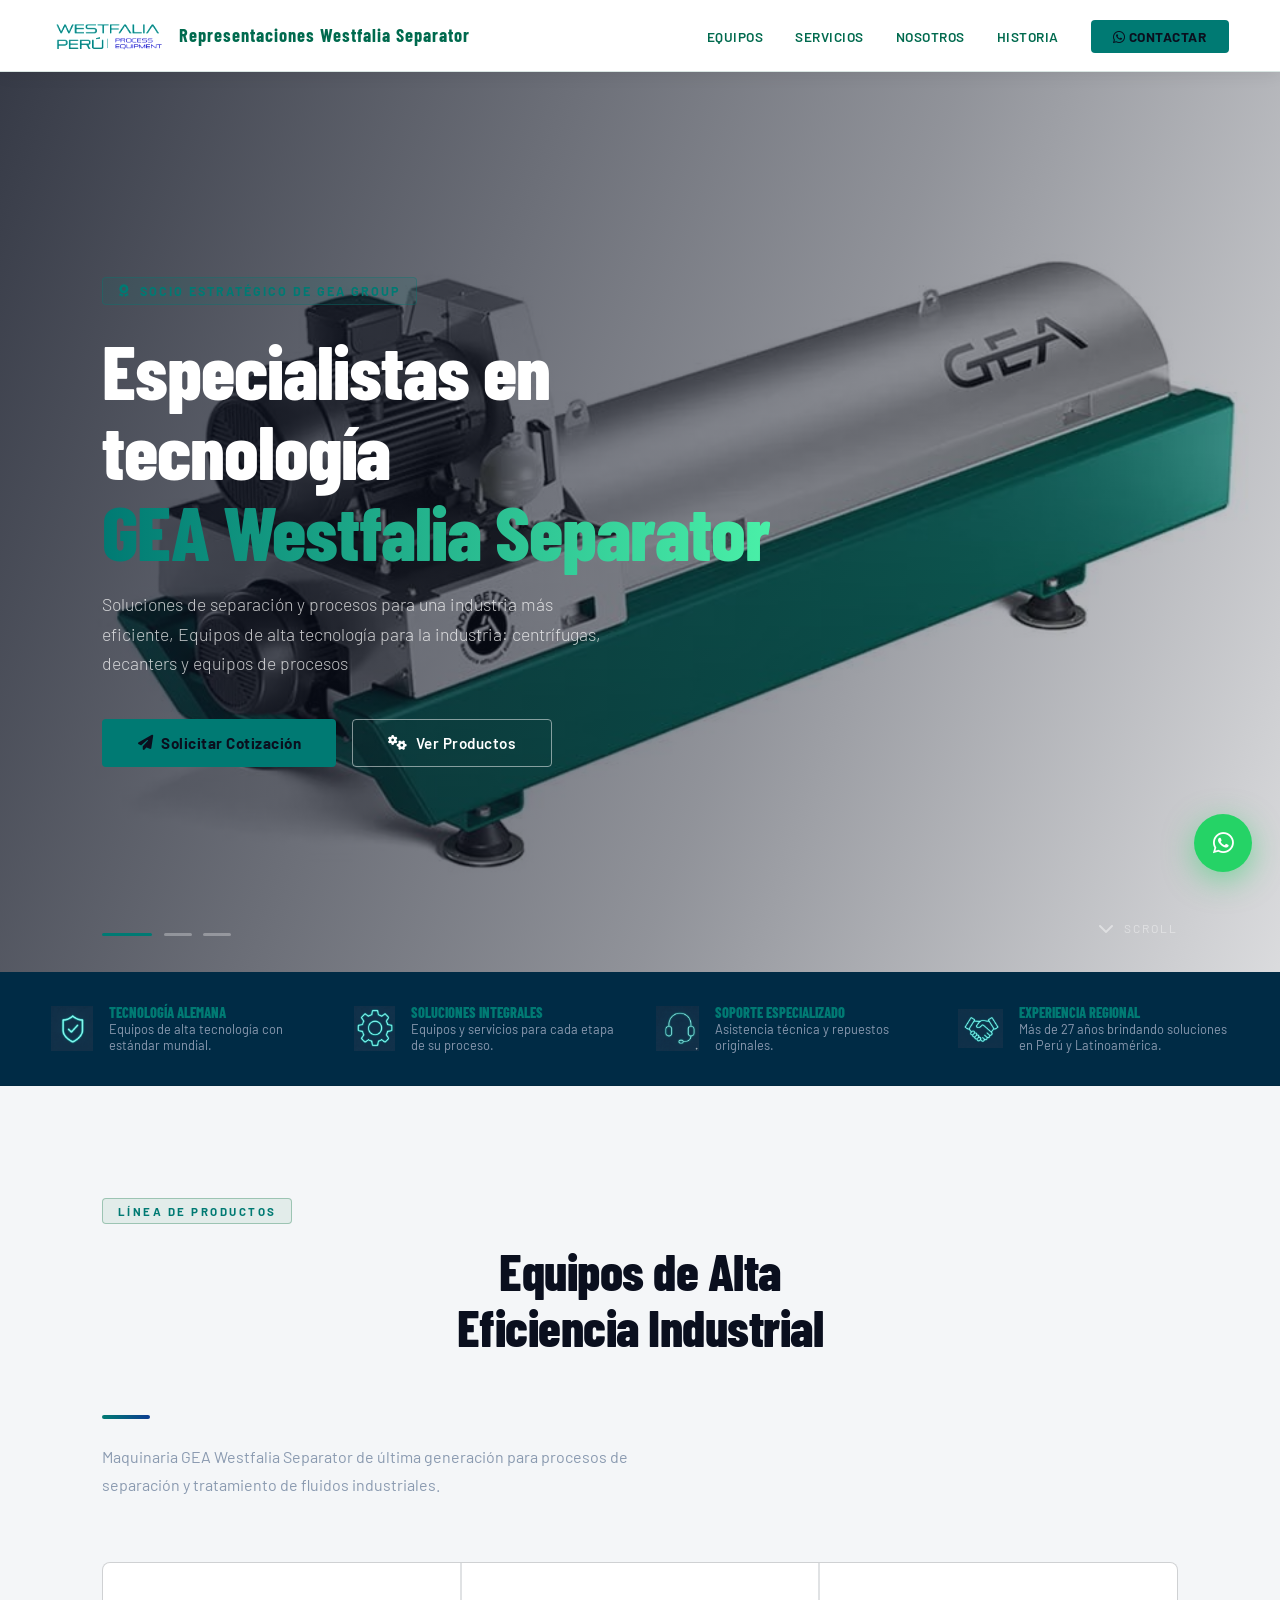
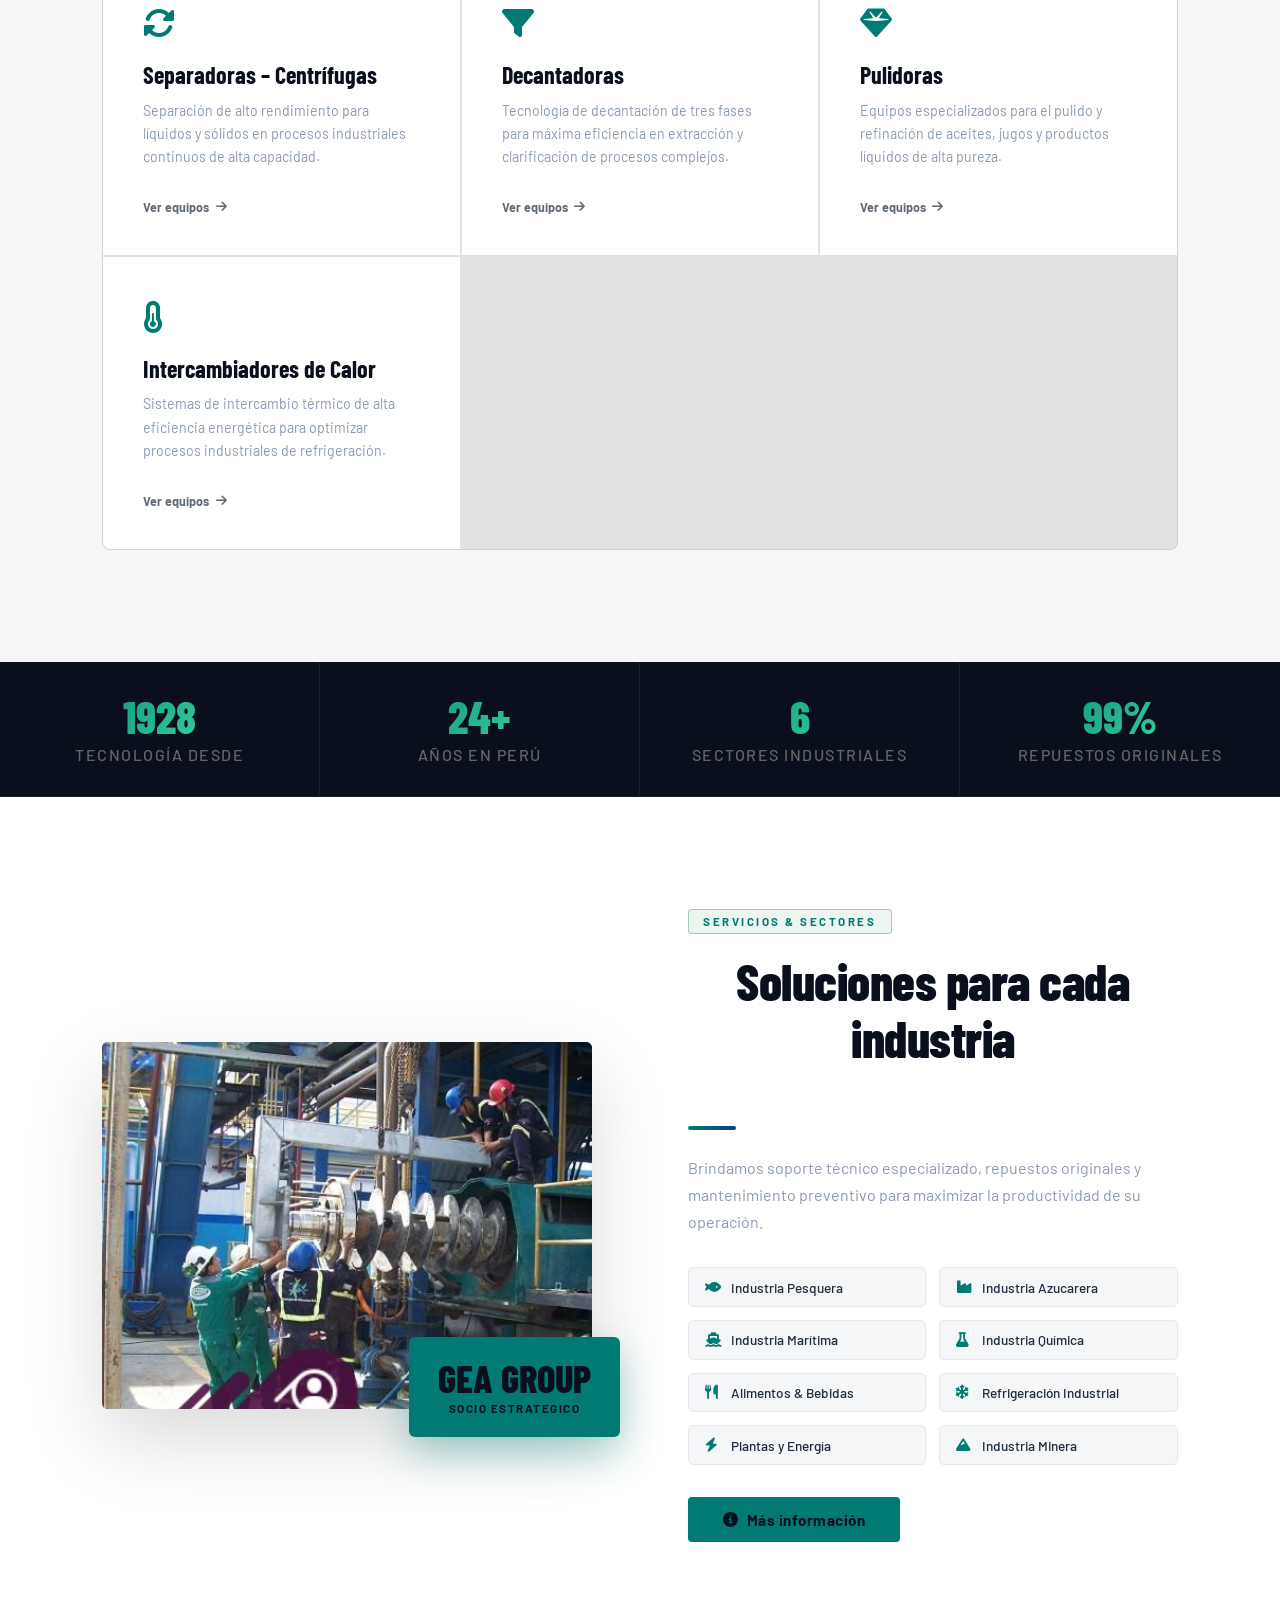
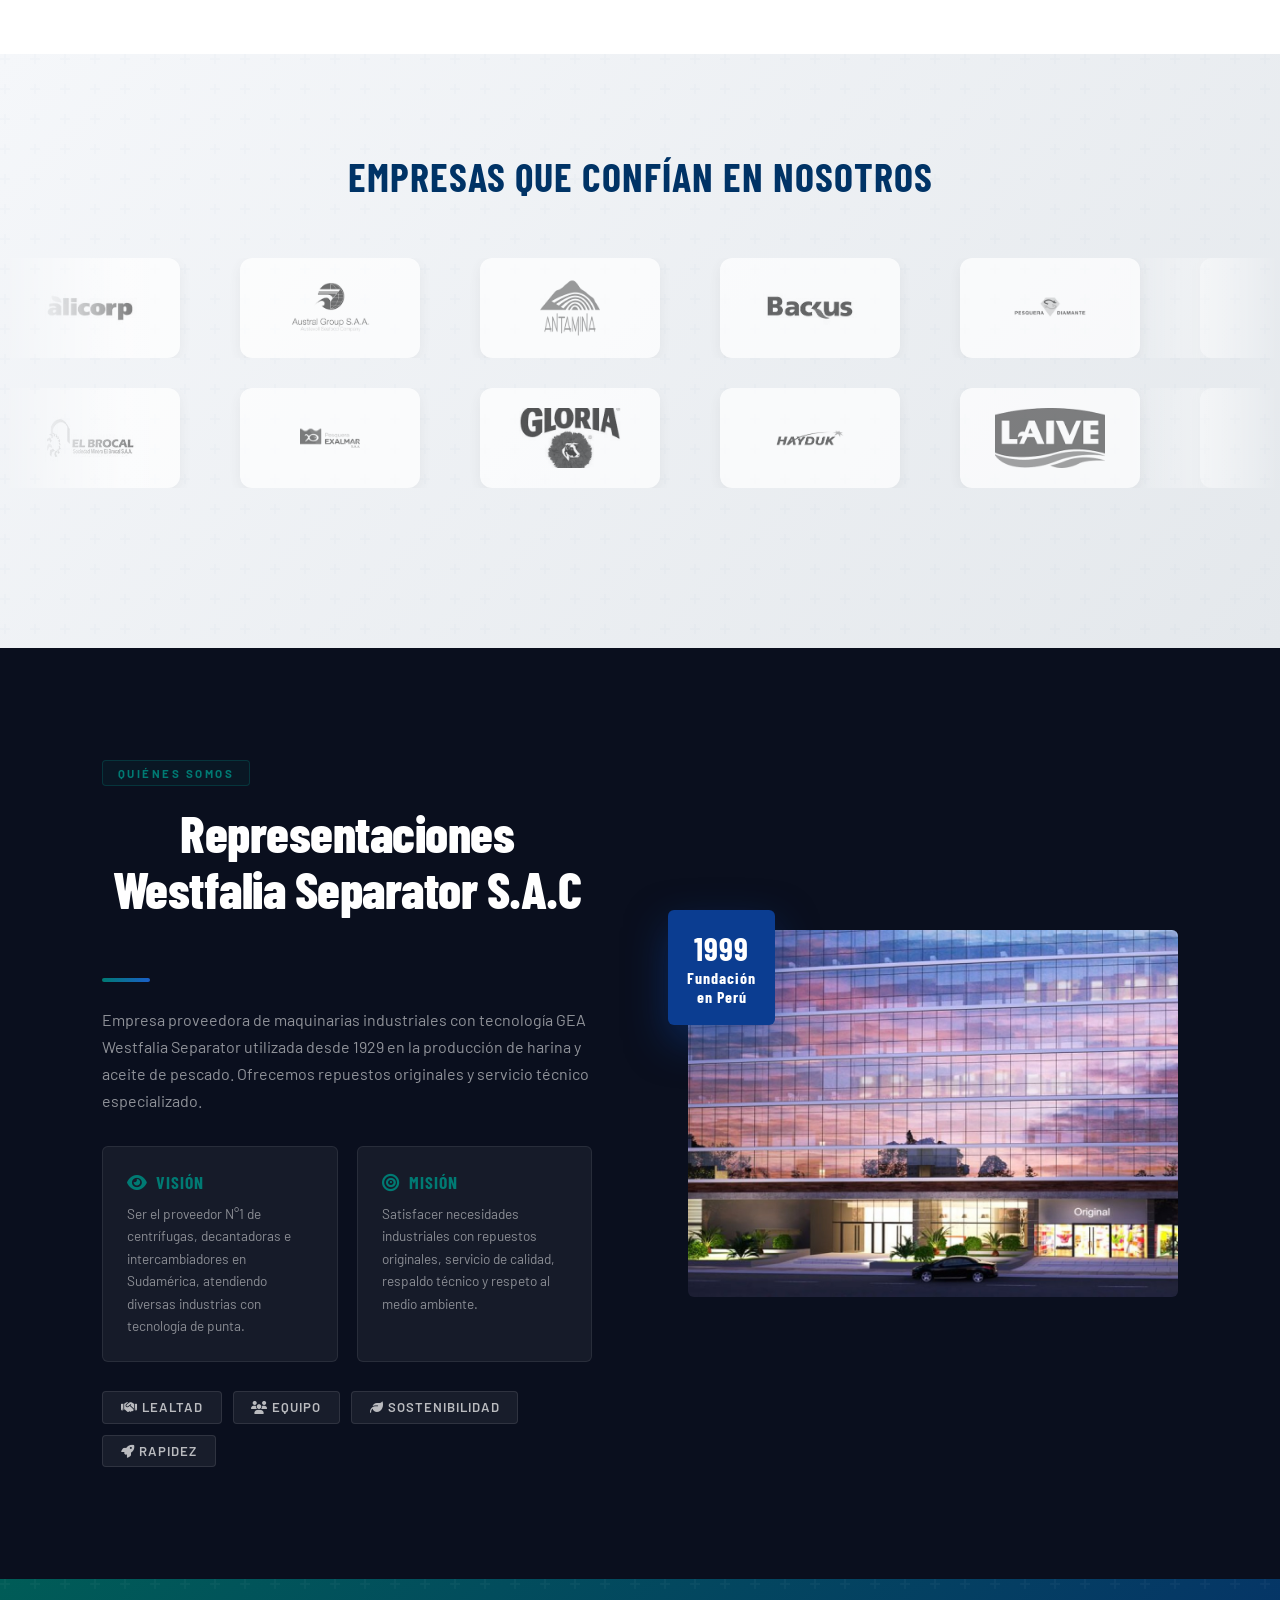
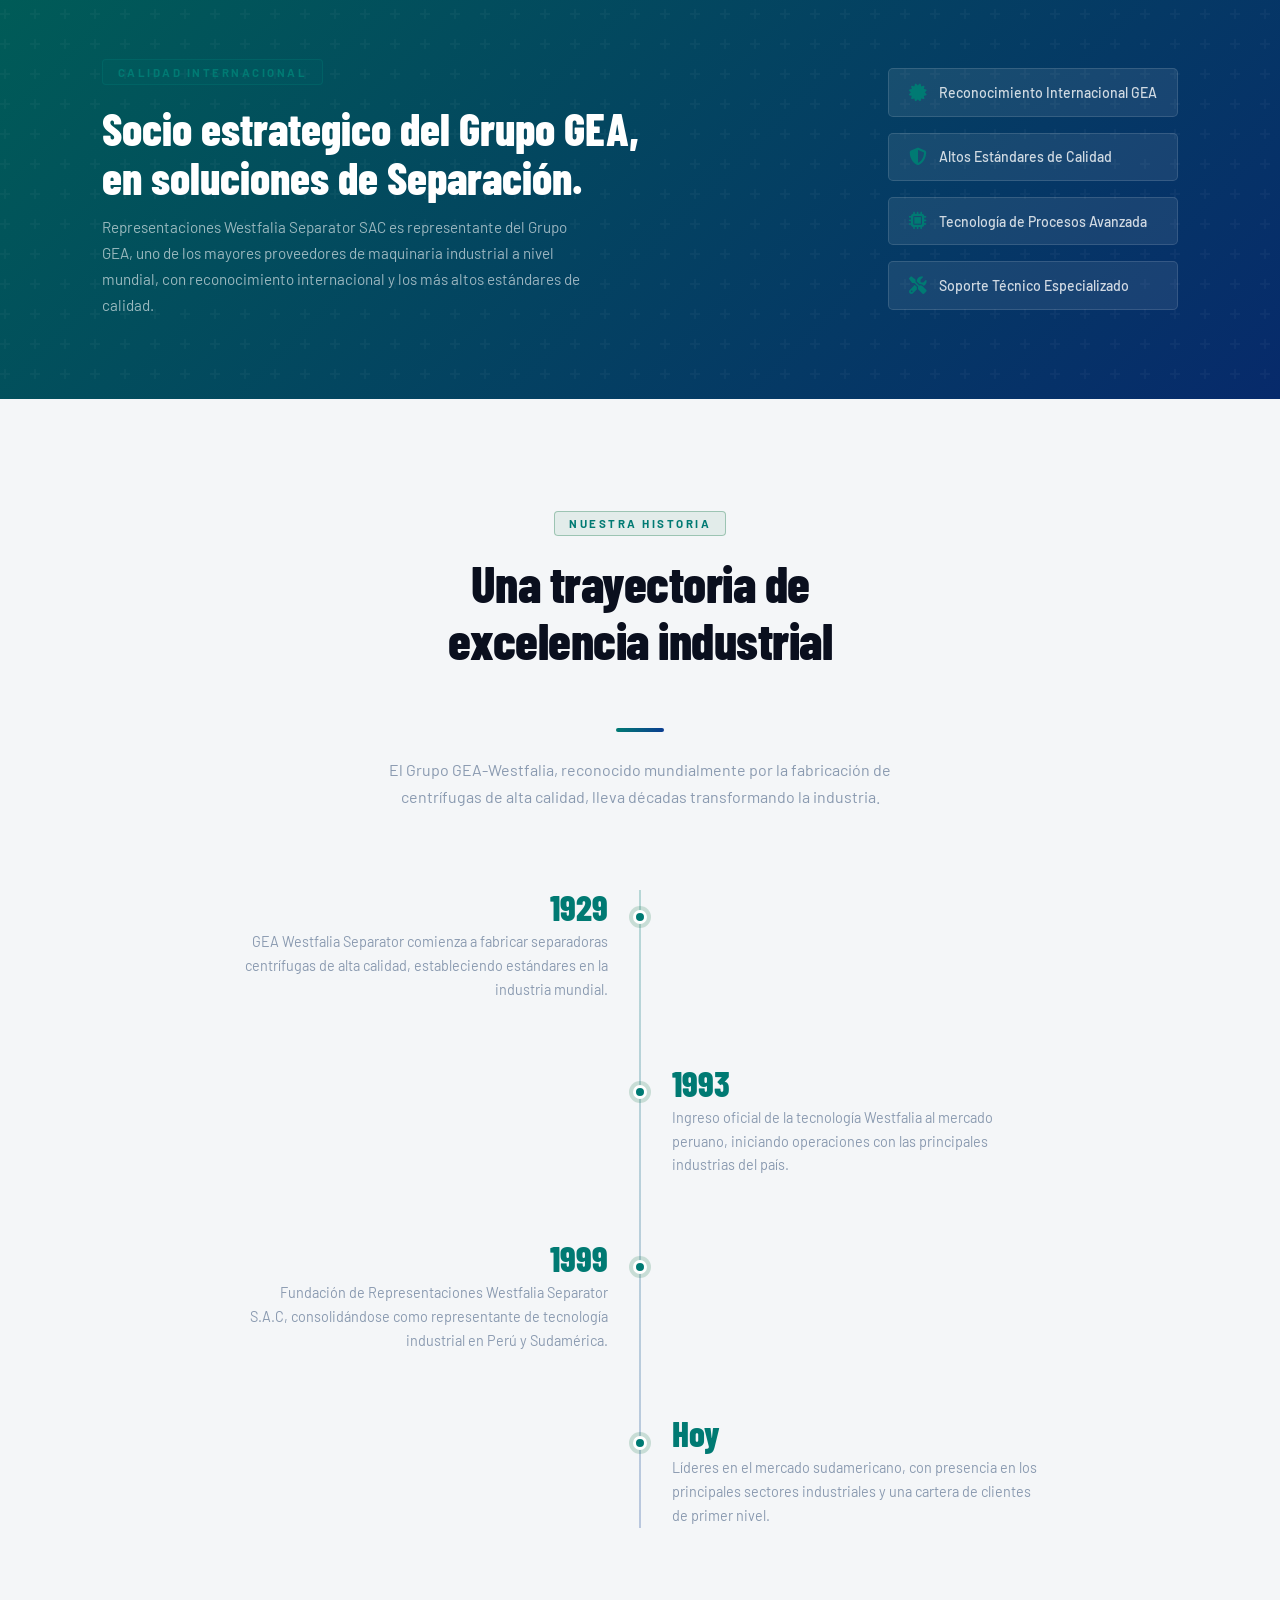
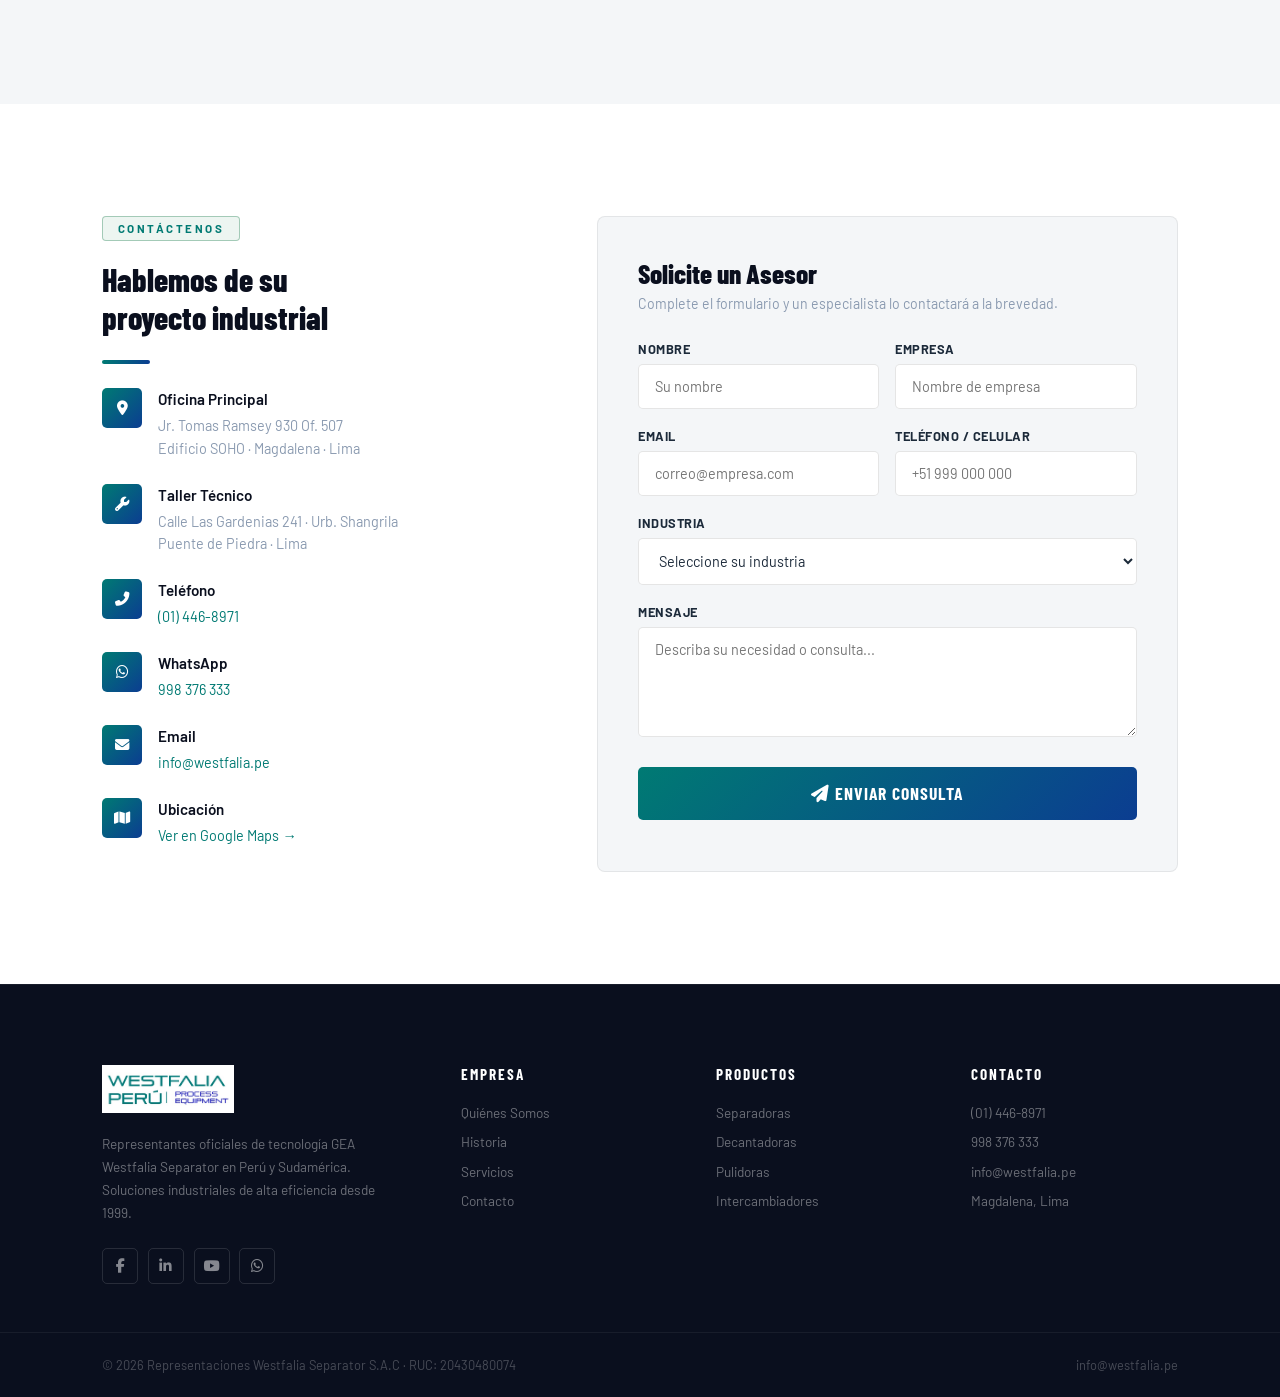
==== index.html @ fa0e075d "primer commit" ====
<!DOCTYPE html>
<html lang="es-PE">

<head>
    <!-- Favicons -->
    <link rel="icon" href="Logo.jpeg" type="image/jpeg">
    <link rel="icon" type="image/png" sizes="32x32" href="/favicon-32x32.png">
    <link rel="icon" type="image/png" sizes="16x16" href="/favicon-16x16.png">
    <link rel="apple-touch-icon" sizes="180x180" href="/apple-touch-icon.png">
    <link rel="manifest" href="/site.webmanifest">

    <!-- Metadatos Técnicos Básicos -->
    <meta charset="UTF-8">
    <meta name="viewport" content="width=device-width, initial-scale=1.0">

    <!-- SEO Básico y Optimización de Búsqueda -->
    <title>Representaciones Westfalia Separator S.A.C. | Centrífugas y Decantadoras en Perú</title>
    <meta name="description"
        content="Socio estratégico de GEA Westfalia Separator en Perú y Sudamérica. Ofrecemos centrífugas industriales, decantadoras, pulidoras, intercambiadores de calor, repuestos originales y soporte técnico especializado.">
    <meta name="keywords"
        content="Westfalia Separator, GEA Westfalia, centrifugas industriales, decantadoras, pulidoras, intercambiadores de calor, repuestos originales GEA, soporte tecnico industrial peru, separadoras centrifugas, Magdalena, Puente Piedra, Lima, Peru">
    <meta name="robots" content="index, follow">
    <link rel="canonical" href="https://westfalia.pe/">

    <!-- GEO Targeting / Local SEO -->
    <meta name="geo.region" content="PE-LMA" />
    <meta name="geo.placename" content="Magdalena, Lima, Perú" />
    <meta name="geo.position" content="-12.0945;-77.0620" />
    <meta name="ICBM" content="-12.0945, -77.0620" />

    <!-- Open Graph / SEO para Redes Sociales (Facebook, WhatsApp, LinkedIn) -->
    <meta property="og:title" content="Representaciones Westfalia Separator S.A.C. | Tecnología GEA en Perú" />
    <meta property="og:description"
        content="Socio estratégico del Grupo GEA en soluciones de separación y procesos industriales en Perú y Sudamérica. Centrífugas, decantadoras, repuestos originales y servicio especializado." />
    <meta property="og:type" content="website" />
    <meta property="og:url" content="https://westfalia.pe/" />
    <meta property="og:image" content="https://westfalia.pe/Logo.jpeg" />
    <meta property="og:site_name" content="Westfalia Perú" />
    <meta property="og:locale" content="es_PE" />

    <!-- Twitter Cards (SEO) -->
    <meta name="twitter:card" content="summary_large_image" />
    <meta name="twitter:title" content="Representaciones Westfalia Separator S.A.C. | Tecnología GEA en Perú" />
    <meta name="twitter:description"
        content="Equipos de alta tecnología para la industria: centrífugas, decantadores y soporte técnico especializado de GEA Westfalia Separator en Perú." />
    <meta name="twitter:image" content="https://westfalia.pe/Logo.jpeg" />

    <!-- Marcado de Datos Estructurados JSON-LD (Schema.org) para Google (SEO y GEO Avanzado) -->
    <script type="application/ld+json">
    {
      "@context": "https://schema.org",
      "@graph": [
        {
          "@type": "Organization",
          "@id": "https://westfalia.pe/#organization",
          "name": "Representaciones Westfalia Separator S.A.C.",
          "alternateName": "Westfalia Separator Perú",
          "url": "https://westfalia.pe/",
          "logo": "https://westfalia.pe/Logo.jpeg",
          "sameAs": [
            "https://www.facebook.com/REPWestfaliaPeru"
          ],
          "contactPoint": {
            "@type": "ContactPoint",
            "telephone": "+51-1-446-8971",
            "contactType": "customer service",
            "areaServed": ["PE", "Sudamérica"],
            "availableLanguage": "Spanish"
          }
        },
        {
          "@type": "LocalBusiness",
          "@id": "https://westfalia.pe/#main-office",
          "name": "Representaciones Westfalia Separator S.A.C. - Oficina Principal",
          "image": "https://westfalia.pe/Logo.jpeg",
          "telephone": "+51-1-446-8971",
          "url": "https://westfalia.pe/",
          "address": {
            "@type": "PostalAddress",
            "streetAddress": "Jr. Tomas Ramsey 930 Of. 507, Edificio SOHO",
            "addressLocality": "Magdalena del Mar",
            "addressRegion": "Lima",
            "postalCode": "15076",
            "addressCountry": "PE"
          },
          "geo": {
            "@type": "GeoCoordinates",
            "latitude": -12.0945,
            "longitude": -77.0620
          },
          "openingHoursSpecification": {
            "@type": "OpeningHoursSpecification",
            "dayOfWeek": [
              "Monday",
              "Tuesday",
              "Wednesday",
              "Thursday",
              "Friday"
            ],
            "opens": "08:00",
            "closes": "18:00"
          }
        },
        {
          "@type": "LocalBusiness",
          "@id": "https://westfalia.pe/#technical-workshop",
          "name": "Representaciones Westfalia Separator S.A.C. - Taller Técnico",
          "image": "https://westfalia.pe/Logo.jpeg",
          "telephone": "+51-1-446-8971",
          "url": "https://westfalia.pe/",
          "address": {
            "@type": "PostalAddress",
            "streetAddress": "Calle Las Gardenias 241, Urb. Shangrila",
            "addressLocality": "Puente de Piedra",
            "addressRegion": "Lima",
            "postalCode": "15121",
            "addressCountry": "PE"
          },
          "geo": {
            "@type": "GeoCoordinates",
            "latitude": -11.875,
            "longitude": -77.065
          }
        }
      ]
    }
    </script>

    <!-- Recursos de Estilos y Fuentes -->
    <link rel="preconnect" href="https://fonts.googleapis.com">
    <link
        href="https://fonts.googleapis.com/css2?family=Barlow+Condensed:wght@300;400;600;700;800&family=Barlow:wght@300;400;500;600&display=swap"
        rel="stylesheet">
    <link rel="stylesheet" href="https://cdnjs.cloudflare.com/ajax/libs/font-awesome/6.5.0/css/all.min.css">
    <link rel="stylesheet" href="./estilos.css">
</head>

<body>
    <!-- NAV -->
    <nav id="navbar">
        <a href="#inicio" class="nav-logo">
            <img src="./Logo.jpeg" alt="Westfalia Perú Logo">
            <div class="nav-brand">
                <span class="nav-brand-name">Representaciones Westfalia Separator</span>
                <!--  <span class="nav-brand-sub">Centrífugas & Decantadoras</span> -->
            </div>
        </a>
        <ul class="nav-links" id="navLinks">
            <li><a href="#productos">Equipos</a></li>
            <li><a href="#servicios">Servicios</a></li>
            <li><a href="#nosotros">Nosotros</a></li>
            <li><a href="#historia">Historia</a></li>
            <li><a href="https://wa.me/51998376333" class="nav-cta" target="_blank"><i class="fab fa-whatsapp"></i>
                    Contactar</a></li>
        </ul>
        <div class="hamburger" id="hamburger">
            <span></span><span></span><span></span>
        </div>
    </nav>

    <!-- HERO -->
    <section class="hero" id="inicio">
        <div class="slides-wrapper">
            <div class="slide slide-1 active"></div>
            <div class="slide slide-2"></div>
            <div class="slide slide-3"></div>
        </div>
        <div class="hero-content">
            <div class="hero-eyebrow"><i class="fas fa-award"></i> SOCIO ESTRATÉGICO DE GEA GROUP </div>
            <h1 class="hero-title">Especialistas en tecnología<br><span>GEA Westfalia Separator</span></h1>
            <p class="hero-desc">Soluciones de separación y procesos para una industria más eficiente, Equipos de alta
                tecnología para la industria: centrífugas, decanters y equipos de procesos</p>
            <div class="hero-btns">
                <a href="#contacto" class="btn-hero-primary"><i class="fas fa-paper-plane"></i> Solicitar Cotización</a>
                <a href="#productos" class="btn-hero-secondary"><i class="fas fa-cogs"></i> Ver Productos</a>
            </div>
        </div>
        <div class="slide-dots">
            <span class="dot active" data-i="0"></span>
            <span class="dot" data-i="1"></span>
            <span class="dot" data-i="2"></span>
        </div>
        <div class="scroll-hint"><i class="fas fa-chevron-down"></i> Scroll</div>
    </section>

    <!-- Mover esto fuera de <style> y después de la sección .hero -->
    <section class="info-bar">
        <div class="info-item">
            <img src="icono1.png" alt="Tecnología Alemana" class="info-icon">
            <div class="info-text">
                <span class="info-title">TECNOLOGÍA ALEMANA</span>
                <span class="info-desc">Equipos de alta tecnología con estándar mundial.</span>
            </div>
        </div>
        <div class="info-item">
            <img src="icono2.png" alt="Soluciones Integrales" class="info-icon">
            <div class="info-text">
                <span class="info-title">SOLUCIONES INTEGRALES</span>
                <span class="info-desc">Equipos y servicios para cada etapa de su proceso.</span>
            </div>
        </div>
        <div class="info-item">
            <img src="icono3.png" alt="Soporte Especializado" class="info-icon">
            <div class="info-text">
                <span class="info-title">SOPORTE ESPECIALIZADO</span>
                <span class="info-desc">Asistencia técnica y repuestos originales.</span>
            </div>
        </div>
        <div class="info-item">
            <img src="icono4.png" alt="Experiencia Regional" class="info-icon">
            <div class="info-text">
                <span class="info-title">EXPERIENCIA REGIONAL</span>
                <span class="info-desc">Más de 27 años brindando soluciones en Perú y Latinoamérica.</span>
            </div>
        </div>
    </section>

    <!-- PRODUCTS -->
    <section class="products-section" id="productos">
        <div class="products-header reveal">
            <span class="section-tag">Línea de Productos</span>
            <h2 class="section-title">Equipos de Alta<br>Eficiencia Industrial</h2>
            <div class="divider"></div>
            <p class="section-sub">Maquinaria GEA Westfalia Separator de última generación para procesos de separación y
                tratamiento de fluidos industriales.</p>
        </div>
        <div class="products-grid">
            <div class="product-card reveal" onclick="window.open('centrifugas.html', '_blank')"
                style="cursor:pointer;">
                <div class="product-icon"><i class="fas fa-sync-alt"></i></div>
                <div class="product-name">Separadoras – Centrífugas</div>
                <p class="product-desc">Separación de alto rendimiento para líquidos y sólidos en procesos industriales
                    continuos de alta capacidad.</p>
                <span
                    style="display:inline-flex;align-items:center;gap:.4rem;font-size:.78rem;font-weight:700;margin-top:.8rem;opacity:.7;">Ver
                    equipos <i class="fas fa-arrow-right"></i></span>
            </div>

            <div class="product-card reveal" onclick="window.open('decantadoras.html', '_blank')"
                style="cursor:pointer;">
                <div class="product-icon"><i class="fas fa-filter"></i></div>
                <div class="product-name">Decantadoras</div>
                <p class="product-desc">Tecnología de decantación de tres fases para máxima eficiencia en extracción y
                    clarificación de procesos complejos.</p>
                <span
                    style="display:inline-flex;align-items:center;gap:.4rem;font-size:.78rem;font-weight:700;margin-top:.8rem;opacity:.7;">Ver
                    equipos <i class="fas fa-arrow-right"></i></span>
            </div>

            <div class="product-card reveal" onclick="window.open('pulidoras.html', '_blank')" style="cursor:pointer;">
                <div class="product-icon"><i class="fas fa-gem"></i></div>
                <div class="product-name">Pulidoras</div>
                <p class="product-desc">Equipos especializados para el pulido y refinación de aceites, jugos y productos
                    líquidos de alta pureza.</p>
                <span
                    style="display:inline-flex;align-items:center;gap:.4rem;font-size:.78rem;font-weight:700;margin-top:.8rem;opacity:.7;">Ver
                    equipos <i class="fas fa-arrow-right"></i></span>
            </div>
            <div class="product-card reveal" onclick="window.open('intercambiadores.html', '_blank')"
                style="cursor:pointer;">
                <div class="product-icon"><i class="fas fa-thermometer-half"></i></div>
                <div class="product-name">Intercambiadores de Calor</div>
                <p class="product-desc">Sistemas de intercambio térmico de alta eficiencia energética para optimizar
                    procesos industriales de refrigeración.</p>
                <span
                    style="display:inline-flex;align-items:center;gap:.4rem;font-size:.78rem;font-weight:700;margin-top:.8rem;opacity:.7;">Ver
                    equipos <i class="fas fa-arrow-right"></i></span>
            </div>
        </div>
    </section>

    <!-- STATS -->
    <div class="stats-bar">
        <div class="stat">
            <div class="stat-num" data-target="1929" data-suffix="">1929</div>
            <div class="stat-label">Tecnología desde</div>
        </div>
        <div class="stat">
            <div class="stat-num" data-target="25" data-suffix="+">25+</div>
            <div class="stat-label">Años en Perú</div>
        </div>
        <div class="stat">
            <div class="stat-num" data-target="7" data-suffix="">7</div>
            <div class="stat-label">Sectores Industriales</div>
        </div>
        <div class="stat">
            <div class="stat-num" data-target="100" data-suffix="%">100%</div>
            <div class="stat-label">Repuestos Originales</div>
        </div>
    </div>

    <!-- SERVICES -->
    <section class="services-section" id="servicios">
        <div class="services-layout">
            <div class="services-visual reveal">
                <div class="services-img">
                    <img src="./tecnicos3.jpg" alt="Planta Industrial">
                </div>
                <div class="accent-box">
                    <div class="big">GEA GROUP</div>
                    <div class="small">Socio Estrategico</div>
                </div>
            </div>
            <div class="reveal">
                <span class="section-tag">Servicios & Sectores</span>
                <h2 class="section-title">Soluciones para cada<br>industria</h2>
                <div class="divider"></div>
                <p class="section-sub">Brindamos soporte técnico especializado, repuestos originales y mantenimiento
                    preventivo
                    para maximizar la productividad de su operación.</p>
                <div class="sectors-grid">
                    <div class="sector-pill"><i class="fas fa-fish"></i> Industria Pesquera</div>
                    <div class="sector-pill"><i class="fas fa-industry"></i> Industria Azucarera</div>
                    <div class="sector-pill"><i class="fas fa-ship"></i> Industria Marítima</div>
                    <div class="sector-pill"><i class="fas fa-flask"></i> Industria Química</div>
                    <div class="sector-pill"><i class="fas fa-utensils"></i> Alimentos & Bebidas</div>
                    <div class="sector-pill"><i class="fas fa-snowflake"></i> Refrigeración Industrial</div>
                    <div class="sector-pill"><i class="fas fa-bolt"></i> Plantas y Energía</div>
                    <div class="sector-pill"><i class="fas fa-mountain"></i> Industria Minera</div>
                </div>
                <div style="margin-top: 2rem;">
                    <a href="servicios.html" target="_blank" class="btn-hero-primary"><i class="fas fa-info-circle"></i>
                        Más información</a>
                </div>
            </div>
        </div>
    </section>

    <!-- Clientes Section - Nuevo Diseño -->
    <section id="clientes" class="clientes-section">
        <div class="container">
            <h2 class="section-title">
                <span class="title-line">Empresas que confían en nosotros</span>
            </h2>

            <!-- Carousel Infinito -->
            <div class="logo-carousel-wrapper">
                <div class="logo-carousel">
                    <div class="logo-track">
                        <!-- Fila 1 - Clientes -->
                        <div class="logo-row">
                            <div class="logo-item">
                                <img src="./clientes/alicorp logo.jpg" alt="Alicorp" loading="lazy">
                            </div>
                            <div class="logo-item">
                                <img src="./clientes/austral logo.png" alt="Austral Group" loading="lazy">
                            </div>
                            <div class="logo-item">
                                <img src="./clientes/logo antamina.png" alt="Antamina" loading="lazy">
                            </div>
                            <div class="logo-item">
                                <img src="./clientes/logo backus.jpg" alt="Backus" loading="lazy">
                            </div>
                            <div class="logo-item">
                                <img src="./clientes/diamante.png" alt="Pesquera Diamante" loading="lazy">
                            </div>
                            <div class="logo-item">
                                <img src="./clientes/logo cartavio.jpg" alt="Cartavio" loading="lazy">
                            </div>
                            <div class="logo-item">
                                <img src="./clientes/logo casagrande.png" alt="Casa Grande" loading="lazy">
                            </div>
                            <div class="logo-item">
                                <img src="./clientes/logo copeinca.jpeg" alt="Copeinca" loading="lazy">
                            </div>
                        </div>
                        <!-- Duplicado para efecto infinito -->
                        <div class="logo-row" aria-hidden="true">
                            <div class="logo-item">
                                <img src="./clientes/alicorp logo.jpg" alt="Alicorp" loading="lazy">
                            </div>
                            <div class="logo-item">
                                <img src="./clientes/austral logo.png" alt="Austral Group" loading="lazy">
                            </div>
                            <div class="logo-item">
                                <img src="./clientes/logo antamina.png" alt="Antamina" loading="lazy">
                            </div>
                            <div class="logo-item">
                                <img src="./clientes/logo backus.jpg" alt="Backus" loading="lazy">
                            </div>
                            <div class="logo-item">
                                <img src="./clientes/diamante.png" alt="Pesquera Diamante" loading="lazy">
                            </div>
                            <div class="logo-item">
                                <img src="./clientes/logo cartavio.jpg" alt="Cartavio" loading="lazy">
                            </div>
                            <div class="logo-item">
                                <img src="./clientes/logo casagrande.png" alt="Casa Grande" loading="lazy">
                            </div>
                            <div class="logo-item">
                                <img src="./clientes/logo copeinca.jpeg" alt="Copeinca" loading="lazy">
                            </div>
                        </div>
                    </div>
                </div>
                <!-- Segunda fila con más clientes -->
                <div class="logo-carousel logo-carousel-reverse">
                    <div class="logo-track">
                        <div class="logo-row">
                            <div class="logo-item">
                                <img src="./clientes/logo el brocal.jpg" alt="El Brocal" loading="lazy">
                            </div>
                            <div class="logo-item">
                                <img src="./clientes/logo exalmar.png" alt="Exalmar" loading="lazy">
                            </div>
                            <div class="logo-item">
                                <img src="./clientes/logo gloria.jpg" alt="Gloria" loading="lazy">
                            </div>
                            <div class="logo-item">
                                <img src="./clientes/logo hayduk.png" alt="Hayduk" loading="lazy">
                            </div>
                            <div class="logo-item">
                                <img src="./clientes/logo laive.png" alt="Laive" loading="lazy">
                            </div>
                            <div class="logo-item">
                                <img src="./clientes/logo southern.png" alt="Southern" loading="lazy">
                            </div>
                            <div class="logo-item">
                                <img src="./clientes/tasa-seeklogo.png" alt="TASA" loading="lazy">
                            </div>
                            <div class="logo-item">
                                <img src="./clientes/alicorp logo.jpg" alt="Alicorp" loading="lazy">
                            </div>
                        </div>
                        <!-- Duplicado para efecto infinito -->
                        <div class="logo-row" aria-hidden="true">
                            <div class="logo-item">
                                <img src="./clientes/logo el brocal.jpg" alt="El Brocal" loading="lazy">
                            </div>
                            <div class="logo-item">
                                <img src="./clientes/logo exalmar.png" alt="Exalmar" loading="lazy">
                            </div>
                            <div class="logo-item">
                                <img src="./clientes/logo gloria.jpg" alt="Gloria" loading="lazy">
                            </div>
                            <div class="logo-item">
                                <img src="./clientes/logo hayduk.png" alt="Hayduk" loading="lazy">
                            </div>
                            <div class="logo-item">
                                <img src="./clientes/logo laive.png" alt="Laive" loading="lazy">
                            </div>
                            <div class="logo-item">
                                <img src="./clientes/logo southern.png" alt="Southern" loading="lazy">
                            </div>
                            <div class="logo-item">
                                <img src="./clientes/tasa-seeklogo.png" alt="TASA" loading="lazy">
                            </div>
                            <div class="logo-item">
                                <img src="./clientes/alicorp logo.jpg" alt="Alicorp" loading="lazy">
                            </div>
                        </div>
                    </div>
                </div>
            </div>
        </div>
    </section>
    <!-- ABOUT -->
    <section class="about-section" id="nosotros">
        <div class="about-layout">
            <div class="about-content reveal">
                <span class="section-tag">Quiénes Somos</span>
                <h2 class="section-title">Representaciones<br>Westfalia Separator S.A.C</h2>
                <div class="divider"></div>
                <p class="section-sub">Empresa proveedora de maquinarias industriales con tecnología GEA Westfalia
                    Separator
                    utilizada desde 1929 en la producción de harina y aceite de pescado. Ofrecemos repuestos originales
                    y servicio
                    técnico especializado.</p>
                <div class="vision-mission">
                    <div class="vm-box">
                        <h4><i class="fas fa-eye"></i> Visión</h4>
                        <p>Ser el proveedor N°1 de centrífugas, decantadoras e intercambiadores en Sudamérica,
                            atendiendo diversas
                            industrias con tecnología de punta.</p>
                    </div>
                    <div class="vm-box">
                        <h4><i class="fas fa-bullseye"></i> Misión</h4>
                        <p>Satisfacer necesidades industriales con repuestos originales, servicio de calidad, respaldo
                            técnico y
                            respeto al medio ambiente.</p>
                    </div>
                </div>
                <div class="commitments">
                    <span class="commit-tag"><i class="fas fa-handshake"></i> Lealtad</span>
                    <span class="commit-tag"><i class="fas fa-users"></i> Equipo</span>
                    <span class="commit-tag"><i class="fas fa-leaf"></i> Sostenibilidad</span>
                    <span class="commit-tag"><i class="fas fa-rocket"></i> Rapidez</span>
                </div>
            </div>
            <div class="about-img-wrap reveal">
                <div class="about-badge">
                    <span class="year">1999</span>
                    Fundación<br>en Perú
                </div>
                <div class="about-img">
                    <img src="soho.jpg" alt="Edificio SOHO - Representaciones Westfalia Separator"
                        onerror="this.style.display='none';this.parentElement.style.background='linear-gradient(135deg,#0f5233,#072a6b)';this.parentElement.style.display='flex';this.parentElement.style.alignItems='center';this.parentElement.style.justifyContent='center';this.parentElement.innerHTML='<i class=fas fa-building style=color:rgba(255,255,255,.15);font-size:6rem></i>'"
                        </div>
                </div>
            </div>
    </section>

    <!-- GEA PARTNER -->
    <section class="partner-section">
        <div class="partner-inner">
            <div class="partner-text reveal">
                <span class="section-tag">Calidad Internacional</span>
                <h2 class="partner-title">Socio estrategico del Grupo GEA,<br>en soluciones de Separación.</h2>
                <p class="partner-desc">Representaciones Westfalia Separator SAC es representante del Grupo GEA, uno de
                    los
                    mayores proveedores de maquinaria industrial a nivel mundial, con reconocimiento internacional y los
                    más altos
                    estándares de calidad.</p>
            </div>
            <div class="partner-badges reveal">
                <div class="p-badge"><i class="fas fa-certificate"></i><span>Reconocimiento Internacional GEA</span>
                </div>
                <div class="p-badge"><i class="fas fa-shield-alt"></i><span>Altos Estándares de Calidad</span></div>
                <div class="p-badge"><i class="fas fa-microchip"></i><span>Tecnología de Procesos Avanzada</span></div>
                <div class="p-badge"><i class="fas fa-tools"></i><span>Soporte Técnico Especializado</span></div>
            </div>
        </div>
    </section>

    <!-- HISTORY -->
    <section class="history-section" id="historia">
        <div class="history-header reveal">
            <span class="section-tag">Nuestra Historia</span>
            <h2 class="section-title">Una trayectoria de<br>excelencia industrial</h2>
            <div class="divider" style="margin:1.2rem auto 1.5rem"></div>
            <p class="section-sub">El Grupo GEA-Westfalia, reconocido mundialmente por la fabricación de centrífugas de
                alta
                calidad, lleva décadas transformando la industria.</p>
        </div>
        <div class="timeline">
            <div class="tl-item reveal">
                <div class="tl-left">
                    <div class="tl-year">1929</div>
                    <div class="tl-text">GEA Westfalia Separator comienza a fabricar separadoras centrífugas de alta
                        calidad,
                        estableciendo estándares en la industria mundial.</div>
                </div>
                <div class="tl-right"></div>
            </div>
            <div class="tl-item reveal">
                <div class="tl-left"></div>
                <div class="tl-right">
                    <div class="tl-year">1993</div>
                    <div class="tl-text">Ingreso oficial de la tecnología Westfalia al mercado peruano, iniciando
                        operaciones con
                        las principales industrias del país.</div>
                </div>
            </div>
            <div class="tl-item reveal">
                <div class="tl-left">
                    <div class="tl-year">1999</div>
                    <div class="tl-text">Fundación de Representaciones Westfalia Separator S.A.C, consolidándose como
                        representante de tecnología industrial en Perú y Sudamérica.</div>
                </div>
                <div class="tl-right"></div>
            </div>
            <div class="tl-item reveal">
                <div class="tl-left"></div>
                <div class="tl-right">
                    <div class="tl-year">Hoy</div>
                    <div class="tl-text">Líderes en el mercado sudamericano, con presencia en los principales sectores
                        industriales y una cartera de clientes de primer nivel.</div>
                </div>
            </div>
        </div>
    </section>

    <!-- CONTACT -->
    <section class="contact-section" id="contacto">
        <div class="contact-layout">
            <div class="contact-info reveal">
                <span class="section-tag">Contáctenos</span>
                <h3>Hablemos de su<br>proyecto industrial</h3>
                <div class="divider"></div>
                <div class="contact-item">
                    <div class="ci-icon"><i class="fas fa-map-marker-alt"></i></div>
                    <div class="ci-text">
                        <strong>Oficina Principal</strong>
                        Jr. Tomas Ramsey 930 Of. 507<br>Edificio SOHO · Magdalena · Lima
                    </div>
                </div>
                <div class="contact-item">
                    <div class="ci-icon"><i class="fas fa-wrench"></i></div>
                    <div class="ci-text">
                        <strong>Taller Técnico</strong>
                        Calle Las Gardenias 241 · Urb. Shangrila<br>Puente de Piedra · Lima
                    </div>
                </div>
                <div class="contact-item">
                    <div class="ci-icon"><i class="fas fa-phone-alt"></i></div>
                    <div class="ci-text">
                        <strong>Teléfono</strong>
                        <a href="tel:+5114468971" style="color:var(--green);text-decoration:none">(01) 446-8971</a>
                    </div>
                </div>
                <div class="contact-item">
                    <div class="ci-icon"><i class="fab fa-whatsapp"></i></div>
                    <div class="ci-text">
                        <strong>WhatsApp</strong>
                        <a href="https://wa.me/51998376333" style="color:var(--green);text-decoration:none">998 376
                            333</a>
                    </div>
                </div>
                <div class="contact-item">
                    <div class="ci-icon"><i class="fas fa-envelope"></i></div>
                    <div class="ci-text">
                        <strong>Email</strong>
                        <a href="mailto:info@westfalia.pe"
                            style="color:var(--green);text-decoration:none">info@westfalia.pe</a>
                    </div>
                </div>
                <div class="contact-item">
                    <div class="ci-icon"><i class="fas fa-map"></i></div>
                    <div class="ci-text">
                        <strong>Ubicación</strong>
                        <a href="https://maps.app.goo.gl/95iVneytemXYbtku7" target="_blank"
                            style="color:var(--green);text-decoration:none">Ver en Google Maps →</a>
                    </div>
                </div>
            </div>
            <div class="contact-form reveal">
                <h3>Solicite un Asesor</h3>
                <p>Complete el formulario y un especialista lo contactará a la brevedad.</p>
                <form id="contactForm" onsubmit="handleForm(event)">
                    <div class="form-row">
                        <div class="form-group">
                            <label>Nombre</label>
                            <input type="text" placeholder="Su nombre" required>
                        </div>
                        <div class="form-group">
                            <label>Empresa</label>
                            <input type="text" placeholder="Nombre de empresa" required>
                        </div>
                    </div>
                    <div class="form-row">
                        <div class="form-group">
                            <label>Email</label>
                            <input type="email" placeholder="correo@empresa.com" required>
                        </div>
                        <div class="form-group">
                            <label>Teléfono / Celular</label>
                            <input type="tel" placeholder="+51 999 000 000">
                        </div>
                    </div>
                    <div class="form-group">
                        <label>Industria</label>
                        <select>
                            <option value="">Seleccione su industria</option>
                            <option>Industria Pesquera</option>
                            <option>Industria Láctea</option>
                            <option>Industria Azucarera</option>
                            <option>Industria Minera</option>
                            <option>Industria Química</option>
                            <option>Alimentos & Bebidas</option>
                            <option>Otra</option>
                        </select>
                    </div>
                    <div class="form-group">
                        <label>Mensaje</label>
                        <textarea placeholder="Describa su necesidad o consulta..."></textarea>
                    </div>
                    <button type="submit" class="btn-submit"><i class="fas fa-paper-plane"></i> Enviar Consulta</button>
                </form>
            </div>
        </div>
    </section>

    <!-- FOOTER -->
    <footer>
        <div class="footer-main">
            <div class="footer-brand">
                <img src="./Logo.jpeg" alt="Representaciones Westfalia Separator">
                <p>Representantes oficiales de tecnología GEA Westfalia Separator en Perú y Sudamérica. Soluciones
                    industriales
                    de alta eficiencia desde 1999.</p>
                <div class="social-links">
                    <a href="https://www.facebook.com/REPWestfaliaPeru" target="_blank" rel="noopener noreferrer"
                        class="social-link"><i class="fab fa-facebook-f"></i></a>
                    <a href="#" class="social-link"><i class="fab fa-linkedin-in"></i></a>
                    <a href="#" class="social-link"><i class="fab fa-youtube"></i></a>
                    <a href="https://wa.me/51998376333" target="_blank" rel="noopener noreferrer" class="social-link"><i
                            class="fab fa-whatsapp"></i></a>
                </div>
            </div>
            <div class="footer-col">
                <h5>Empresa</h5>
                <ul>
                    <li><a href="#nosotros">Quiénes Somos</a></li>
                    <li><a href="#historia">Historia</a></li>
                    <li><a href="#servicios">Servicios</a></li>
                    <li><a href="#contacto">Contacto</a></li>
                </ul>
            </div>
            <div class="footer-col">
                <h5>Productos</h5>
                <ul>

                    <li><a href="centrifugas.html">Separadoras</a></li>
                    <li><a href="decantadoras.html">Decantadoras</a></li>
                    <li><a href="pulidoras.html">Pulidoras</a></li>
                    <li><a href="intercambiadores.html">Intercambiadores</a></li>
                </ul>
            </div>
            <div class="footer-col">
                <h5>Contacto</h5>
                <ul>
                    <li><a href="tel:+5114468971">(01) 446-8971</a></li>
                    <li><a href="https://wa.me/51998376333">998 376 333</a></li>
                    <li><a href="mailto:info@westfalia.pe">info@westfalia.pe</a></li>
                    <li><a href="https://maps.app.goo.gl/95iVneytemXYbtku7" target="_blank">Magdalena, Lima</a></li>
                </ul>
            </div>
        </div>
        <div class="footer-bottom">
            <p>© 2026 Representaciones Westfalia Separator S.A.C · RUC: 20430480074</p>
            <a href="mailto:info@westfalia.pe">info@westfalia.pe</a>
        </div>
    </footer>

    <!-- WHATSAPP FLOAT -->
    <a href="https://wa.me/51998376333" class="wa-float" target="_blank" title="Chatea con nosotros">
        <i class="fab fa-whatsapp"></i>
    </a>

    <script>
        // NAV scroll
        const navbar = document.getElementById('navbar');
        window.addEventListener('scroll', () => {
            navbar.classList.toggle('scrolled', window.scrollY > 80);
        });

        // Hamburger
        const hamburger = document.getElementById('hamburger');
        const navLinks = document.getElementById('navLinks');
        hamburger.addEventListener('click', () => {
            navLinks.classList.toggle('open');
        });
        document.querySelectorAll('.nav-links a').forEach(a => {
            a.addEventListener('click', () => navLinks.classList.remove('open'));
        });

        // Hero Slider
        const slides = document.querySelectorAll('.slide');
        const dots = document.querySelectorAll('.dot');
        let current = 0;
        function goTo(i) {
            slides[current].classList.remove('active');
            dots[current].classList.remove('active');
            current = i;
            slides[current].classList.add('active');
            dots[current].classList.add('active');
        }
        dots.forEach(d => d.addEventListener('click', () => {
            clearInterval(timer);
            goTo(+d.dataset.i);
            timer = setInterval(() => goTo((current + 1) % slides.length), 6000);
        }));
        let timer = setInterval(() => goTo((current + 1) % slides.length), 6000);

        // Reveal on scroll
        const revealEls = document.querySelectorAll('.reveal');
        const observer = new IntersectionObserver(entries => {
            entries.forEach(e => { if (e.isIntersecting) e.target.classList.add('visible'); });
        }, { threshold: 0.12, rootMargin: '0px 0px -60px 0px' });
        revealEls.forEach(el => observer.observe(el));

        // Form
        function handleForm(e) {
            e.preventDefault();
            alert('¡Gracias por su consulta! Nos pondremos en contacto a la brevedad.');
            e.target.reset();
        }

        // Counter animation for stats
        function animateCounter(el) {
            const target = +el.dataset.target;
            const suffix = el.dataset.suffix || '';
            const duration = 2000;
            const startTime = performance.now();

            // For 1929, start from 1900 so the animation isn't too long
            const startValue = target > 100 ? Math.floor(target * 0.96) : 0;

            function update(currentTime) {
                const elapsed = currentTime - startTime;
                const progress = Math.min(elapsed / duration, 1);
                // Ease out cubic
                const eased = 1 - Math.pow(1 - progress, 3);
                const current = Math.floor(startValue + (target - startValue) * eased);
                el.textContent = current + suffix;
                if (progress < 1) requestAnimationFrame(update);
                else el.textContent = target + suffix;
            }
            requestAnimationFrame(update);
        }

        const statsObserver = new IntersectionObserver(entries => {
            entries.forEach(entry => {
                if (entry.isIntersecting) {
                    entry.target.querySelectorAll('.stat-num[data-target]').forEach(el => {
                        animateCounter(el);
                    });
                    statsObserver.unobserve(entry.target);
                }
            });
        }, { threshold: 0.3 });

        const statsBar = document.querySelector('.stats-bar');
        if (statsBar) statsObserver.observe(statsBar);

        // Smooth scroll
        document.querySelectorAll('a[href^="#"]').forEach(a => {
            a.addEventListener('click', e => {
                const target = document.querySelector(a.getAttribute('href'));
                if (target) { e.preventDefault(); window.scrollTo({ top: target.offsetTop - 72, behavior: 'smooth' }); }
            });
        });
    </script>
    <script src="carousel.js" defer></script>
</body>

</html>
---- estilos.css ----
:root {
            --green: #007A73;
            --green-light: #009b93;
            --green-dark: #005c57;
            --blue: #0b3d91;
            --blue-light: #1a5fc8;
            --blue-dark: #072a6b;
            --accent: #007A73;
            --white: #ffffff;
            --off-white: #f4f6f8;
            --gray: #8a9ab0;
            --dark: #0a0f1e;
            --text: #1c2a3a;
            --dark-barra: #002B45;
        }

        *,
        *::before,
        *::after {
            box-sizing: border-box;
            margin: 0;
            padding: 0
        }

        html {
            scroll-behavior: smooth
        }

        body {
            font-family: 'Barlow', sans-serif;
            color: var(--text);
            background: var(--white);
            overflow-x: hidden
        }

        /* SCROLLBAR */
        ::-webkit-scrollbar {
            width: 5px
        }

        ::-webkit-scrollbar-track {
            background: #f1f1f1
        }

        ::-webkit-scrollbar-thumb {
            background: var(--green);
            border-radius: 10px
        }

        /* ===== NAV ===== */
        nav {
            position: fixed;
            top: 0;
            left: 0;
            width: 100%;
            z-index: 1000;
            padding: 0 4vw;
            display: flex;
            align-items: center;
            justify-content: space-between;
            height: 72px;
            background: #ffffff;
            backdrop-filter: blur(12px);
            border-bottom: 1px solid rgba(0, 80, 60, 0.15);
            box-shadow: 0 2px 16px rgba(0, 0, 0, 0.08);
            transition: all .3s ease;
        }

        nav.scrolled {
            background: #ffffff;
            box-shadow: 0 4px 30px rgba(0, 0, 0, .15)
        }

        .nav-logo {
            display: flex;
            align-items: center;
            gap: 12px;
            text-decoration: none
        }

        .nav-logo img {
            height: 42px;
            width: auto;
            filter: brightness(1.1)
        }

        .nav-brand {
            display: flex;
            flex-direction: column;
            line-height: 1
        }

        .nav-brand-name {
            font-family: 'Barlow Condensed', sans-serif;
            font-size: 1.15rem;
            font-weight: 700;
            color: #006a4e;
            letter-spacing: 1px
        }

        .nav-brand-sub {
            font-size: .65rem;
            color: var(--accent);
            font-weight: 600;
            letter-spacing: 2px;
            text-transform: uppercase
        }

        .nav-links {
            display: flex;
            gap: 2rem;
            list-style: none;
            align-items: center
        }

        .nav-links a {
            color: #006a4e;
            text-decoration: none;
            font-size: .85rem;
            font-weight: 600;
            letter-spacing: .5px;
            text-transform: uppercase;
            transition: color .3s;
            position: relative
        }

        .nav-links a::after {
            content: '';
            position: absolute;
            bottom: -4px;
            left: 0;
            width: 0;
            height: 2px;
            background: var(--green);
            transition: width .3s
        }

        .nav-links a:hover {
            color: #004a38
        }

        .nav-links a:hover::after {
            width: 100%
        }

        .nav-cta {
            background: var(--accent);
            color: var(--dark) !important;
            padding: .5rem 1.4rem;
            border-radius: 4px;
            font-weight: 700 !important;
            transition: all .3s !important
        }

        .nav-cta:hover {
            background: #00a89f;
            transform: translateY(-1px);
            box-shadow: 0 6px 20px rgba(0, 122, 115, .4)
        }

        .nav-cta::after {
            display: none !important
        }

        .hamburger {
            display: none;
            flex-direction: column;
            gap: 5px;
            cursor: pointer;
            padding: 4px
        }

        .hamburger span {
            display: block;
            width: 24px;
            height: 2px;
            background: #006a4e;
            transition: all .3s
        }

        /* ===== HERO ===== */
        .hero {
            position: relative;
            height: 100vh;
            min-height: 650px;
            overflow: hidden;
            margin-top: 72px;
        }

        .slides-wrapper {
            position: relative;
            width: 100%;
            height: 100%
        }

        .slide {
            position: absolute;
            inset: 0;
            opacity: 0;
            transition: opacity 1.2s ease;
            background-size: cover;
            background-position: center;
        }

        .slide.active {
            opacity: 1
        }

        .slide::after {
            content: '';
            position: absolute;
            inset: 0;
            background: linear-gradient(110deg, rgba(10, 15, 30, .82) 0%, rgba(10, 15, 30, .45) 60%, rgba(10, 15, 30, .15) 100%);
        }

        .slide-1 {
            background-image: url('./Westfalia1.jpeg')
        }

        .slide-2 {
            background-image: url('./Westfalia2.jpeg')
        }

        .slide-3 {
            background-image: url('./Westfalia3.png')
        }

        .hero-content {
            position: absolute;
            inset: 0;
            z-index: 10;
            display: flex;
            flex-direction: column;
            justify-content: center;
            padding: 0 8vw;
            max-width: 900px;
        }

        .hero-eyebrow {
            display: inline-flex;
            align-items: center;
            gap: .6rem;
            background: rgba(0, 122, 115, .12);
            border: 1px solid rgba(0, 122, 115, .35);
            color: var(--accent);
            padding: .35rem 1rem;
            border-radius: 4px;
            font-size: .78rem;
            font-weight: 700;
            letter-spacing: 2px;
            text-transform: uppercase;
            margin-bottom: 1.5rem;
            width: fit-content;
            animation: fadeUp .8s ease both;
            animation-delay: .2s;
        }

        .hero-title {
            font-family: 'Barlow Condensed', sans-serif;
            font-size: clamp(2.8rem, 6vw, 5.5rem);
            font-weight: 800;
            color: #fff;
            line-height: 1.05;
            letter-spacing: -1px;
            margin-bottom: 1.2rem;
            animation: fadeUp .8s ease both;
            animation-delay: .4s;
        }

        .hero-title span {
            background: linear-gradient(90deg, var(--accent), #4af0a8);
            -webkit-background-clip: text;
            -webkit-text-fill-color: transparent;
            background-clip: text;
        }

        .hero-desc {
            color: rgba(255, 255, 255, .75);
            font-size: 1.1rem;
            font-weight: 300;
            max-width: 520px;
            line-height: 1.7;
            margin-bottom: 2.5rem;
            animation: fadeUp .8s ease both;
            animation-delay: .6s;
        }

        .hero-btns {
            display: flex;
            gap: 1rem;
            flex-wrap: wrap;
            animation: fadeUp .8s ease both;
            animation-delay: .8s
        }

        .btn-hero-primary {
            background: var(--accent);
            color: var(--dark);
            padding: .85rem 2.2rem;
            border-radius: 4px;
            text-decoration: none;
            font-weight: 700;
            font-size: .95rem;
            letter-spacing: .5px;
            display: inline-flex;
            align-items: center;
            gap: .5rem;
            transition: all .3s;
        }

        .btn-hero-primary:hover {
            background: #00a89f;
            transform: translateY(-2px);
            box-shadow: 0 12px 30px rgba(0, 122, 115, .4)
        }

        .btn-hero-secondary {
            border: 1.5px solid rgba(255, 255, 255, .5);
            color: #fff;
            padding: .85rem 2.2rem;
            border-radius: 4px;
            text-decoration: none;
            font-weight: 600;
            font-size: .95rem;
            letter-spacing: .5px;
            display: inline-flex;
            align-items: center;
            gap: .5rem;
            transition: all .3s;
        }

        .btn-hero-secondary:hover {
            border-color: #fff;
            background: rgba(255, 255, 255, .1)
        }

        /* slide indicators */
        .slide-dots {
            position: absolute;
            bottom: 36px;
            left: 8vw;
            z-index: 20;
            display: flex;
            gap: .7rem;
            align-items: center;
        }

        .dot {
            width: 28px;
            height: 3px;
            background: rgba(255, 255, 255, .3);
            border-radius: 2px;
            cursor: pointer;
            transition: all .4s;
        }

        .dot.active {
            background: var(--accent);
            width: 50px
        }

        /* scroll indicator */
        .scroll-hint {
            position: absolute;
            bottom: 36px;
            right: 8vw;
            z-index: 20;
            color: rgba(255, 255, 255, .45);
            font-size: .75rem;
            letter-spacing: 2px;
            text-transform: uppercase;
            display: flex;
            align-items: center;
            gap: .5rem;
            animation: float 2.5s ease-in-out infinite;
        }

        .scroll-hint i {
            font-size: 1rem
        }

        .info-bar {
            display: grid;
            grid-template-columns: repeat(auto-fit, minmax(250px, 1fr));
            background: var(--dark-barra);
            padding: 2rem 4vw;
            gap: 2rem;
            border-bottom: 1px solid rgba(0, 0, 0, 0.05);
        }

        .info-item {
            display: flex;
            align-items: center;
            gap: 1rem;
        }

        .info-icon {
            width: 45px;
            height: 45px;
            object-fit: contain;
        }

        .info-text {
            display: flex;
            flex-direction: column;
        }

        .info-title {
            font-weight: 800;
            font-family: 'Barlow Condensed', sans-serif;
            color: var(--green);
            font-size: 0.9rem;
        }

        .info-desc {
            font-size: 0.8rem;
            color: var(--gray);
        }

        /* ===== STATS BAR ===== */
        .stats-bar {
            background: var(--dark);
            display: grid;
            grid-template-columns: repeat(4, 1fr);
            border-bottom: 1px solid rgba(255, 255, 255, .06);
        }

        .stat {
            padding: 2rem 1rem;
            text-align: center;
            border-right: 1px solid rgba(255, 255, 255, .06);
            transition: background .3s;
        }

        .stat:last-child {
            border-right: none
        }

        .stat:hover {
            background: rgba(255, 255, 255, .03)
        }

        .stat-num {
            font-family: 'Barlow Condensed', sans-serif;
            font-size: 2.8rem;
            font-weight: 800;
            background: linear-gradient(135deg, var(--accent), #4af0a8);
            -webkit-background-clip: text;
            -webkit-text-fill-color: transparent;
            background-clip: text;
            line-height: 1;
            margin-bottom: .35rem;
        }

        .stat-label {
            color: rgba(255, 255, 255, .5);
            font-size: .8rem;
            font-weight: 500;
            letter-spacing: 1.5px;
            text-transform: uppercase
        }

        /* ===== SECTION COMMONS ===== */
        .section-tag {
            display: inline-block;
            color: var(--green);
            border: 1px solid rgba(26, 122, 74, .35);
            background: rgba(26, 122, 74, .08);
            padding: .3rem .9rem;
            border-radius: 4px;
            font-size: .72rem;
            font-weight: 700;
            letter-spacing: 2.5px;
            text-transform: uppercase;
            margin-bottom: 1.2rem;
        }

        .section-title {
            font-family: 'Barlow Condensed', sans-serif;
            font-size: clamp(2rem, 4vw, 3.2rem);
            font-weight: 800;
            color: var(--dark);
            line-height: 1.1;
            letter-spacing: -.5px;
            margin-bottom: 1rem;
        }

        .section-sub {
            color: var(--gray);
            font-size: 1rem;
            font-weight: 400;
            line-height: 1.7;
            max-width: 560px
        }

        .divider {
            width: 48px;
            height: 4px;
            background: linear-gradient(90deg, var(--green), var(--blue));
            border-radius: 2px;
            margin: 1.2rem 0 1.5rem
        }

        /* ===== PRODUCTS ===== */
        .products-section {
            padding: 7rem 8vw;
            background: var(--off-white)
        }

        .products-header {
            margin-bottom: 4rem
        }

        .products-grid {
            display: grid;
            grid-template-columns: repeat(auto-fit, minmax(280px, 1fr));
            gap: 1.5px;
            background: rgba(0, 0, 0, .08);
            border: 1.5px solid rgba(0, 0, 0, .08);
            border-radius: 8px;
            overflow: hidden;
        }

        .product-card {
            background: #fff;
            padding: 2.5rem;
            transition: all .35s ease;
            position: relative;
            overflow: hidden;
            cursor: default;
        }

        .product-card::before {
            content: '';
            position: absolute;
            top: 0;
            left: 0;
            width: 3px;
            height: 0;
            background: linear-gradient(180deg, var(--green), var(--blue));
            transition: height .4s ease;
        }

        .product-card:hover::before {
            height: 100%
        }

        .product-card:hover {
            background: var(--dark);
            transform: translateY(-3px)
        }

        .product-card:hover .product-icon {
            color: var(--accent)
        }

        .product-card:hover .product-name {
            color: #fff
        }

        .product-card:hover .product-desc {
            color: rgba(255, 255, 255, .55)
        }

        .product-card:hover .product-tag {
            border-color: rgba(255, 255, 255, .15);
            color: rgba(255, 255, 255, .4)
        }

        .product-icon {
            font-size: 2rem;
            color: var(--green);
            margin-bottom: 1.2rem;
            transition: color .35s
        }

        .product-name {
            font-family: 'Barlow Condensed', sans-serif;
            font-size: 1.5rem;
            font-weight: 700;
            color: var(--dark);
            margin-bottom: .6rem;
            transition: color .35s
        }

        .product-desc {
            font-size: .88rem;
            color: var(--gray);
            line-height: 1.65;
            margin-bottom: 1.2rem;
            transition: color .35s
        }

        .product-tag {
            display: inline-block;
            font-size: .7rem;
            font-weight: 700;
            letter-spacing: 1.5px;
            text-transform: uppercase;
            color: var(--gray);
            border: 1px solid rgba(0, 0, 0, .12);
            padding: .25rem .7rem;
            border-radius: 3px;
            transition: all .35s;
        }

        /* ===== SERVICES ===== */
        .services-section {
            padding: 7rem 8vw;
            background: #fff
        }

        .services-layout {
            display: grid;
            grid-template-columns: 1fr 1fr;
            gap: 6rem;
            align-items: center
        }

        .services-visual {
            position: relative
        }

        .services-img {
            width: 100%;
            border-radius: 6px;
            overflow: hidden;
            box-shadow: 0 30px 80px rgba(0, 0, 0, .15);
            aspect-ratio: 4/3;
            background: linear-gradient(135deg, var(--green-dark), var(--blue-dark));
            display: flex;
            align-items: center;
            justify-content: center;
            font-size: 6rem;
            color: rgba(255, 255, 255, .15);
        }

        .services-img img {
            width: 100%;
            height: 100%;
            object-fit: cover;
            display: block
        }

        .accent-box {
            position: absolute;
            bottom: -28px;
            right: -28px;
            background: var(--accent);
            color: var(--dark);
            padding: 1.4rem 1.8rem;
            border-radius: 6px;
            box-shadow: 0 16px 40px rgba(0, 122, 115, .35);
            text-align: center;
        }

        .accent-box .big {
            font-family: 'Barlow Condensed', sans-serif;
            font-size: 2.4rem;
            font-weight: 800;
            line-height: 1
        }

        .accent-box .small {
            font-size: .72rem;
            font-weight: 700;
            letter-spacing: 1.5px;
            text-transform: uppercase;
            margin-top: .2rem
        }

        .sectors-grid {
            display: grid;
            grid-template-columns: 1fr 1fr;
            gap: .8rem;
            margin-top: 2rem
        }

        .sector-pill {
            display: flex;
            align-items: center;
            gap: .6rem;
            padding: .65rem 1rem;
            border-radius: 5px;
            background: var(--off-white);
            border: 1px solid var(--gray-200, #e5e7eb);
            font-size: .85rem;
            font-weight: 500;
            color: var(--text);
            transition: all .3s;
        }

        .sector-pill:hover {
            background: var(--green);
            color: #fff;
            border-color: var(--green)
        }

        .sector-pill i {
            color: var(--green);
            font-size: .9rem;
            transition: color .3s;
            width: 16px
        }

        .sector-pill:hover i {
            color: #fff
        }

        /* ===== ABOUT ===== */
        .about-section {
            padding: 7rem 8vw;
            background: var(--dark)
        }

        .about-layout {
            display: grid;
            grid-template-columns: 1fr 1fr;
            gap: 6rem;
            align-items: center
        }

        .about-img-wrap {
            position: relative
        }

        .about-img {
            width: 100%;
            border-radius: 6px;
            overflow: hidden;
            aspect-ratio: 4/3;
        }

        .about-img img {
            width: 100%;
            height: 100%;
            object-fit: cover;
            display: block
        }

        .about-badge {
            position: absolute;
            top: -20px;
            left: -20px;
            background: var(--blue);
            color: #fff;
            padding: 1.2rem;
            border-radius: 6px;
            font-family: 'Barlow Condensed', sans-serif;
            font-size: 1rem;
            font-weight: 700;
            letter-spacing: 1px;
            text-align: center;
            box-shadow: 0 16px 40px rgba(11, 61, 145, .5);
            line-height: 1.2;
        }

        .about-badge .year {
            font-size: 2rem;
            display: block
        }

        .about-content .section-tag {
            color: var(--accent);
            border-color: rgba(0, 122, 115, .3);
            background: rgba(0, 122, 115, .08)
        }

        .about-content .section-title {
            color: #fff
        }

        .about-content .section-sub {
            color: rgba(255, 255, 255, .55)
        }

        .about-content .divider {
            background: linear-gradient(90deg, var(--accent), var(--blue-light))
        }

        .commitments {
            display: flex;
            flex-wrap: wrap;
            gap: .7rem;
            margin-top: 1.8rem
        }

        .commit-tag {
            background: rgba(255, 255, 255, .06);
            border: 1px solid rgba(255, 255, 255, .1);
            color: rgba(255, 255, 255, .7);
            padding: .45rem 1.1rem;
            border-radius: 4px;
            font-size: .82rem;
            font-weight: 600;
            letter-spacing: 1px;
            text-transform: uppercase;
            transition: all .3s;
        }

        .commit-tag:hover {
            background: var(--accent);
            color: var(--dark);
            border-color: var(--accent)
        }

        .vision-mission {
            display: grid;
            grid-template-columns: 1fr 1fr;
            gap: 1.2rem;
            margin-top: 2rem
        }

        .vm-box {
            background: rgba(255, 255, 255, .05);
            border: 1px solid rgba(255, 255, 255, .08);
            border-radius: 6px;
            padding: 1.5rem
        }

        .vm-box h4 {
            font-family: 'Barlow Condensed', sans-serif;
            font-size: 1.1rem;
            font-weight: 700;
            color: var(--accent);
            letter-spacing: 1px;
            text-transform: uppercase;
            margin-bottom: .6rem;
            display: flex;
            align-items: center;
            gap: .5rem
        }

        .vm-box p {
            font-size: .85rem;
            color: rgba(255, 255, 255, .5);
            line-height: 1.65
        }

        /* ===== HISTORY ===== */
        .history-section {
            padding: 7rem 8vw;
            background: var(--off-white)
        }

        .history-header {
            text-align: center;
            margin-bottom: 5rem
        }

        .history-header .section-sub {
            margin: 0 auto
        }

        .timeline {
            position: relative;
            max-width: 800px;
            margin: 0 auto
        }

        .timeline::before {
            content: '';
            position: absolute;
            left: 50%;
            transform: translateX(-50%);
            top: 0;
            bottom: 0;
            width: 2px;
            background: linear-gradient(180deg, var(--green), var(--blue));
            opacity: .25
        }

        .tl-item {
            display: grid;
            grid-template-columns: 1fr 1fr;
            gap: 4rem;
            margin-bottom: 4rem;
            position: relative
        }

        .tl-item::after {
            content: '';
            position: absolute;
            left: 50%;
            top: 1.2rem;
            transform: translateX(-50%);
            width: 14px;
            height: 14px;
            border-radius: 50%;
            background: var(--green);
            border: 3px solid #fff;
            box-shadow: 0 0 0 4px rgba(26, 122, 74, .2);
        }

        .tl-left {
            text-align: right
        }

        .tl-right {
            text-align: left
        }

        .tl-year {
            font-family: 'Barlow Condensed', sans-serif;
            font-size: 2.2rem;
            font-weight: 800;
            color: var(--green);
            line-height: 1
        }

        .tl-text {
            font-size: .9rem;
            color: var(--gray);
            line-height: 1.65;
            margin-top: .3rem
        }

        /* ===== GEA PARTNER ===== */
        .partner-section {
            padding: 5rem 8vw;
            background: linear-gradient(135deg, var(--green-dark) 0%, var(--blue-dark) 100%);
            position: relative;
            overflow: hidden;
        }

        .partner-section::before {
            content: '';
            position: absolute;
            inset: 0;
            background: url("data:image/svg+xml,%3Csvg width='60' height='60' viewBox='0 0 60 60' xmlns='http://www.w3.org/2000/svg'%3E%3Cg fill='none' fill-rule='evenodd'%3E%3Cg fill='%23ffffff' fill-opacity='0.03'%3E%3Cpath d='M36 34v-4h-2v4h-4v2h4v4h2v-4h4v-2h-4zm0-30V0h-2v4h-4v2h4v4h2V6h4V4h-4zM6 34v-4H4v4H0v2h4v4h2v-4h4v-2H6zM6 4V0H4v4H0v2h4v4h2V6h4V4H6z'/%3E%3C/g%3E%3C/g%3E%3C/svg%3E");
        }

        .partner-inner {
            position: relative;
            z-index: 1;
            display: flex;
            align-items: center;
            justify-content: space-between;
            gap: 3rem;
            flex-wrap: wrap
        }

        .partner-text .section-tag {
            color: var(--accent);
            border-color: rgba(0, 122, 115, .35);
            background: rgba(0, 122, 115, .1)
        }

        .partner-title {
            font-family: 'Barlow Condensed', sans-serif;
            font-size: clamp(1.8rem, 3.5vw, 2.8rem);
            font-weight: 800;
            color: #fff;
            line-height: 1.1;
            margin-bottom: .8rem
        }

        .partner-desc {
            color: rgba(255, 255, 255, .6);
            font-size: .95rem;
            line-height: 1.7;
            max-width: 480px
        }

        .partner-badges {
            display: flex;
            flex-direction: column;
            gap: 1rem;
            min-width: 240px
        }

        .p-badge {
            display: flex;
            align-items: center;
            gap: .8rem;
            background: rgba(255, 255, 255, .08);
            border: 1px solid rgba(255, 255, 255, .12);
            border-radius: 5px;
            padding: .9rem 1.2rem
        }

        .p-badge i {
            font-size: 1.1rem;
            color: var(--accent)
        }

        .p-badge span {
            color: rgba(255, 255, 255, .8);
            font-size: .88rem;
            font-weight: 500
        }

        /* ===== CONTACT ===== */
        .contact-section {
            padding: 7rem 8vw;
            background: #fff
        }

        .contact-layout {
            display: grid;
            grid-template-columns: 1fr 1.4fr;
            gap: 5rem
        }

        .contact-info h3 {
            font-family: 'Barlow Condensed', sans-serif;
            font-size: 2rem;
            font-weight: 800;
            color: var(--dark);
            margin-bottom: 1.5rem
        }

        .contact-item {
            display: flex;
            align-items: flex-start;
            gap: 1rem;
            margin-bottom: 1.5rem
        }

        .contact-item .ci-icon {
            width: 40px;
            height: 40px;
            border-radius: 5px;
            flex-shrink: 0;
            background: linear-gradient(135deg, var(--green), var(--blue));
            display: flex;
            align-items: center;
            justify-content: center;
            color: #fff;
            font-size: .9rem;
        }

        .contact-item .ci-text {
            font-size: .9rem;
            color: var(--gray);
            line-height: 1.55
        }

        .contact-item .ci-text strong {
            display: block;
            color: var(--dark);
            font-weight: 600;
            margin-bottom: .2rem;
            font-size: .95rem
        }

        .contact-form {
            background: var(--off-white);
            border-radius: 8px;
            padding: 2.5rem;
            border: 1px solid rgba(0, 0, 0, .07)
        }

        .contact-form h3 {
            font-family: 'Barlow Condensed', sans-serif;
            font-size: 1.7rem;
            font-weight: 800;
            color: var(--dark);
            margin-bottom: .4rem
        }

        .contact-form p {
            font-size: .88rem;
            color: var(--gray);
            margin-bottom: 1.8rem
        }

        .form-group {
            margin-bottom: 1.2rem
        }

        .form-group label {
            display: block;
            font-size: .8rem;
            font-weight: 700;
            color: var(--text);
            letter-spacing: .5px;
            margin-bottom: .45rem;
            text-transform: uppercase
        }

        .form-group input,
        .form-group textarea,
        .form-group select {
            width: 100%;
            padding: .8rem 1rem;
            border: 1.5px solid rgba(0, 0, 0, .1);
            border-radius: 5px;
            font-family: 'Barlow', sans-serif;
            font-size: .9rem;
            color: var(--text);
            background: #fff;
            transition: border-color .3s;
            outline: none;
        }

        .form-group input:focus,
        .form-group textarea:focus {
            border-color: var(--green);
            box-shadow: 0 0 0 3px rgba(26, 122, 74, .1)
        }

        .form-group textarea {
            height: 110px;
            resize: vertical
        }

        .form-row {
            display: grid;
            grid-template-columns: 1fr 1fr;
            gap: 1rem
        }

        .btn-submit {
            width: 100%;
            padding: .95rem;
            border: none;
            border-radius: 5px;
            cursor: pointer;
            background: linear-gradient(135deg, var(--green), var(--blue));
            color: #fff;
            font-family: 'Barlow Condensed', sans-serif;
            font-size: 1.1rem;
            font-weight: 700;
            letter-spacing: 1px;
            text-transform: uppercase;
            transition: all .3s;
            margin-top: .5rem;
        }

        .btn-submit:hover {
            opacity: .9;
            transform: translateY(-2px);
            box-shadow: 0 12px 30px rgba(26, 122, 74, .4)
        }

        /* ===== FOOTER ===== */
        footer {
            background: var(--dark);
            border-top: 1px solid rgba(255, 255, 255, .06)
        }

        .footer-main {
            display: grid;
            grid-template-columns: 1.5fr 1fr 1fr 1fr;
            gap: 3rem;
            padding: 5rem 8vw 3rem;
        }

        .footer-brand img {
            height: 48px;
            margin-bottom: 1rem
        }

        .footer-brand p {
            font-size: .85rem;
            color: rgba(255, 255, 255, .4);
            line-height: 1.7;
            margin-bottom: 1.5rem;
            max-width: 280px
        }

        .social-links {
            display: flex;
            gap: .6rem
        }

        .social-link {
            width: 36px;
            height: 36px;
            border-radius: 5px;
            border: 1px solid rgba(255, 255, 255, .12);
            display: flex;
            align-items: center;
            justify-content: center;
            color: rgba(255, 255, 255, .5);
            font-size: .9rem;
            text-decoration: none;
            transition: all .3s;
        }

        .social-link:hover {
            background: var(--accent);
            border-color: var(--accent);
            color: var(--dark)
        }

        .footer-col h5 {
            font-family: 'Barlow Condensed', sans-serif;
            font-size: .95rem;
            font-weight: 700;
            color: #fff;
            letter-spacing: 2px;
            text-transform: uppercase;
            margin-bottom: 1.2rem
        }

        .footer-col ul {
            list-style: none
        }

        .footer-col ul li {
            margin-bottom: .65rem
        }

        .footer-col ul li a {
            color: rgba(255, 255, 255, .4);
            text-decoration: none;
            font-size: .85rem;
            transition: color .3s
        }

        .footer-col ul li a:hover {
            color: var(--accent)
        }

        .footer-bottom {
            border-top: 1px solid rgba(255, 255, 255, .06);
            padding: 1.5rem 8vw;
            display: flex;
            justify-content: space-between;
            align-items: center;
            flex-wrap: wrap;
            gap: 1rem
        }

        .footer-bottom p {
            font-size: .8rem;
            color: rgba(255, 255, 255, .25)
        }

        .footer-bottom a {
            color: rgba(255, 255, 255, .25);
            text-decoration: none;
            font-size: .8rem;
            transition: color .3s
        }

        .footer-bottom a:hover {
            color: var(--accent)
        }

        /* ===== WHATSAPP ===== */
        .wa-float {
            position: fixed;
            bottom: 28px;
            right: 28px;
            z-index: 999;
            width: 58px;
            height: 58px;
            border-radius: 50%;
            background: #25d366;
            display: flex;
            align-items: center;
            justify-content: center;
            color: #fff;
            font-size: 1.5rem;
            text-decoration: none;
            box-shadow: 0 8px 30px rgba(37, 211, 102, .5);
            animation: waPulse 2.5s ease-in-out infinite;
            transition: transform .3s;
        }

        .wa-float:hover {
            transform: scale(1.1)
        }

        /* ===== FADE-IN ===== */
        .reveal {
            opacity: 0;
            transform: translateY(30px);
            transition: opacity .7s ease, transform .7s ease
        }

        .reveal.visible {
            opacity: 1;
            transform: none
        }

        /* ===== ANIMATIONS ===== */
        @keyframes fadeUp {
            from {
                opacity: 0;
                transform: translateY(24px)
            }

            to {
                opacity: 1;
                transform: none
            }
        }

        @keyframes float {

            0%,
            100% {
                transform: translateY(0)
            }

            50% {
                transform: translateY(-6px)
            }
        }

        @keyframes waPulse {

            0%,
            100% {
                box-shadow: 0 8px 30px rgba(37, 211, 102, .5)
            }

            50% {
                box-shadow: 0 8px 50px rgba(37, 211, 102, .8)
            }
        }

        /* ===== RESPONSIVE ===== */
        @media(max-width:900px) {

            .services-layout,
            .about-layout,
            .contact-layout {
                grid-template-columns: 1fr
            }

            .about-img-wrap {
                order: -1
            }

            .footer-main {
                grid-template-columns: 1fr 1fr
            }

            .stats-bar {
                grid-template-columns: repeat(2, 1fr)
            }

            .timeline::before {
                left: 20px;
                transform: none
            }

            .tl-item {
                grid-template-columns: 1fr;
                padding-left: 48px
            }

            .tl-item::after {
                left: 12px;
                top: 1.5rem
            }

            .tl-left {
                text-align: left
            }

            .vision-mission {
                grid-template-columns: 1fr
            }

            .form-row {
                grid-template-columns: 1fr
            }
        }

        @media(max-width:680px) {
            nav .nav-links {
                display: none;
                flex-direction: column;
                position: fixed;
                top: 72px;
                left: 0;
                right: 0;
                background: rgba(10, 15, 30, .98);
                padding: 2rem 8vw;
                gap: 1.5rem;
                border-bottom: 1px solid rgba(255, 255, 255, .06);
            }

            nav .nav-links.open {
                display: flex
            }

            .hamburger {
                display: flex
            }

            .hero-content {
                padding: 0 6vw
            }

            .products-section,
            .services-section,
            .about-section,
            .history-section,
            .contact-section {
                padding: 5rem 6vw
            }

            .footer-main {
                grid-template-columns: 1fr;
                padding: 3rem 6vw 2rem
            }

            .stats-bar {
                grid-template-columns: repeat(2, 1fr)
            }

            .sectors-grid {
                grid-template-columns: 1fr
            }

            .product-card a:hover {
                transform: translateY(-5px);
                transition: 0.3s;
            }
        }

        /* ===== CLIENTS CAROUSEL ===== */
        .clients-section {
            padding: 3.5rem 0;
            background: var(--off-white);
            border-top: 1px solid rgba(0, 0, 0, .06);
            border-bottom: 1px solid rgba(0, 0, 0, .06);
            overflow: hidden;
        }

        .clients-header {
            text-align: center;
            margin-bottom: 2.2rem;
            padding: 0 8vw;
        }

        .clients-header .section-tag {
            margin-bottom: 0;
        }

        .clients-track-wrap {
            position: relative;
            width: 100%;
            overflow: hidden;
        }

        /* fade edges */
        .clients-track-wrap::before,
        .clients-track-wrap::after {
            content: '';
            position: absolute;
            top: 0;
            bottom: 0;
            width: 120px;
            z-index: 2;
            pointer-events: none;
        }

        .clients-track-wrap::before {
            left: 0;
            background: linear-gradient(to right, var(--off-white) 0%, transparent 100%);
        }

        .clients-track-wrap::after {
            right: 0;
            background: linear-gradient(to left, var(--off-white) 0%, transparent 100%);
        }

        .clients-track {
            display: flex;
            gap: 2.5rem;
            width: max-content;
            animation: marquee 32s linear infinite;
        }

        .clients-track:hover {
            animation-play-state: paused;
        }

        @keyframes marquee {
            from {
                transform: translateX(0)
            }

            to {
                transform: translateX(-50%)
            }
        }

        .client-logo {
            display: flex;
            align-items: center;
            justify-content: center;
            background: #fff;
            border: 1px solid rgba(0, 0, 0, .07);
            border-radius: 8px;
            padding: 1rem 1.8rem;
            min-width: 150px;
            height: 72px;
            box-shadow: 0 2px 10px rgba(0, 0, 0, .05);
            transition: all .3s ease;
            flex-shrink: 0;
        }

        .client-logo:hover {
            border-color: rgba(0, 122, 115, .3);
            box-shadow: 0 6px 24px rgba(0, 122, 115, .15);
            transform: translateY(-3px);
        }

        .client-logo img {
            max-height: 42px;
            max-width: 130px;
            width: auto;
            height: auto;
            object-fit: contain;
            filter: grayscale(100%) opacity(0.6);
            transition: filter .3s;
        }

        .client-logo:hover img {
            filter: grayscale(0%) opacity(1);
        }

        @media(max-width:680px) {
            .client-logo {
                min-width: 120px;
                height: 60px;
                padding: .8rem 1.2rem;
            }

            .client-logo img {
                max-height: 34px;
                max-width: 100px;
            }

            .clients-track-wrap::before,
            .clients-track-wrap::after {
                width: 60px;
            }
        }

        /* ===================================
   CLIENTES CAROUSEL - NUEVO DISEÑO
   =================================== */

        .clientes-section {
            padding: 100px 0;
            background: linear-gradient(135deg, #f5f7fa 0%, #e4e8ec 100%);
            position: relative;
            overflow: hidden;
        }

        .clientes-section::before {
            content: '';
            position: absolute;
            top: 0;
            left: 0;
            right: 0;
            bottom: 0;
            background: url('data:image/svg+xml,<svg width="60" height="60" viewBox="0 0 60 60" xmlns="http://www.w3.org/2000/svg"><g fill="none" fill-rule="evenodd"><g fill="%23003366" fill-opacity="0.03"><path d="M36 34v-4h-2v4h-4v2h4v4h2v-4h4v-2h-4zm0-30V0h-2v4h-4v2h4v4h2V6h4V4h-4zM6 34v-4H4v4H0v2h4v4h2v-4h4v-2H6zM6 4V0H4v4H0v2h4v4h2V6h4V4H6z"/></g></g></svg>');
            opacity: 0.5;
            pointer-events: none;
        }

        .section-title {
            text-align: center;
            margin-bottom: 60px;
            position: relative;
            z-index: 1;
        }

        .title-line {
            display: block;
            font-size: 2.5rem;
            font-weight: 700;
            color: #003366;
            margin-bottom: 10px;
            text-transform: uppercase;
            letter-spacing: 1px;
        }

        .title-subtitle {
            display: block;
            font-size: 1.1rem;
            color: #666;
            font-weight: 300;
            font-style: italic;
        }

        /* Carousel Container */
        .logo-carousel-wrapper {
            position: relative;
            margin-bottom: 60px;
            z-index: 1;
        }

        .logo-carousel {
            overflow: hidden;
            position: relative;
            margin-bottom: 30px;
        }

        .logo-carousel::before,
        .logo-carousel::after {
            content: '';
            position: absolute;
            top: 0;
            width: 150px;
            height: 100%;
            z-index: 2;
            pointer-events: none;
        }

        .logo-carousel::before {
            left: 0;
            background: linear-gradient(to right, rgba(255, 255, 255, 1) 0%, rgba(255, 255, 255, 0) 100%);
        }

        .logo-carousel::after {
            right: 0;
            background: linear-gradient(to left, rgba(255, 255, 255, 1) 0%, rgba(255, 255, 255, 0) 100%);
        }

        .logo-track {
            display: flex;
            gap: 60px;
            animation: scroll 30s linear infinite;
            width: fit-content;
        }

        .logo-carousel:hover .logo-track {
            animation-play-state: paused;
        }

        .logo-carousel-reverse .logo-track {
            animation-direction: reverse;
        }

        .logo-row {
            display: flex;
            gap: 60px;
            align-items: center;
            flex-shrink: 0;
        }

        .logo-item {
            flex: 0 0 auto;
            width: 180px;
            height: 100px;
            display: flex;
            align-items: center;
            justify-content: center;
            background: white;
            padding: 20px;
            border-radius: 12px;
            box-shadow: 0 4px 15px rgba(0, 0, 0, 0.08);
            transition: all 0.3s ease;
            filter: grayscale(100%);
            opacity: 0.7;
        }

        .logo-item:hover {
            transform: translateY(-5px) scale(1.05);
            box-shadow: 0 8px 25px rgba(0, 51, 102, 0.15);
            filter: grayscale(0%);
            opacity: 1;
        }

        .logo-item img {
            max-width: 100%;
            max-height: 100%;
            object-fit: contain;
            transition: transform 0.3s ease;
        }

        .logo-item:hover img {
            transform: scale(1.1);
        }

        /* Animación de scroll infinito */
        @keyframes scroll {
            0% {
                transform: translateX(0);
            }

            100% {
                transform: translateX(calc(-50% - 30px));
            }
        }

        /* Stats Section */
        .clientes-stats {
            display: grid;
            grid-template-columns: repeat(auto-fit, minmax(200px, 1fr));
            gap: 30px;
            max-width: 900px;
            margin: 0 auto;
            position: relative;
            z-index: 1;
        }

        .stat-item {
            text-align: center;
            padding: 30px 20px;
            background: white;
            border-radius: 15px;
            box-shadow: 0 5px 20px rgba(0, 0, 0, 0.1);
            transition: transform 0.3s ease;
        }

        .stat-item:hover {
            transform: translateY(-5px);
        }

        .stat-number {
            font-size: 3rem;
            font-weight: 800;
            color: #003366;
            margin-bottom: 10px;
            background: linear-gradient(135deg, #003366 0%, #0066cc 100%);
            -webkit-background-clip: text;
            -webkit-text-fill-color: transparent;
            background-clip: text;
        }

        .stat-label {
            font-size: 1rem;
            color: #666;
            font-weight: 500;
        }

        /* Responsive Design */
        @media (max-width: 1200px) {
            .logo-item {
                width: 150px;
                height: 90px;
            }

            .logo-track {
                gap: 40px;
            }

            .logo-row {
                gap: 40px;
            }
        }

        @media (max-width: 992px) {
            .title-line {
                font-size: 2rem;
            }

            .logo-item {
                width: 130px;
                height: 80px;
                padding: 15px;
            }

            .logo-track {
                gap: 30px;
            }

            .logo-row {
                gap: 30px;
            }

            .stat-number {
                font-size: 2.5rem;
            }
        }

        @media (max-width: 768px) {
            .clientes-section {
                padding: 60px 0;
            }

            .title-line {
                font-size: 1.75rem;
            }

            .title-subtitle {
                font-size: 0.95rem;
            }

            .logo-item {
                width: 110px;
                height: 70px;
                padding: 12px;
            }

            .logo-track {
                gap: 25px;
                animation-duration: 20s;
            }

            .logo-row {
                gap: 25px;
            }

            .clientes-stats {
                grid-template-columns: 1fr;
                gap: 20px;
            }

            .stat-item {
                padding: 25px 15px;
            }

            .stat-number {
                font-size: 2.2rem;
            }
        }

        @media (max-width: 480px) {
            .title-line {
                font-size: 1.5rem;
            }

            .logo-item {
                width: 100px;
                height: 65px;
                padding: 10px;
            }

            .logo-track {
                gap: 20px;
            }

            .logo-row {
                gap: 20px;
            }

            .stat-number {
                font-size: 2rem;
            }

            .stat-label {
                font-size: 0.9rem;
            }
        }

        /* Reducir movimiento para usuarios que lo prefieran */
        @media (prefers-reduced-motion: reduce) {
            .logo-track {
                animation: none;
            }

            .logo-item {
                filter: grayscale(0%);
                opacity: 1;
            }
        }

        /* Efectos adicionales */
        .logo-carousel-wrapper {
            mask-image: linear-gradient(to right, transparent, black 10%, black 90%, transparent);
            -webkit-mask-image: linear-gradient(to right, transparent, black 10%, black 90%, transparent);
        }
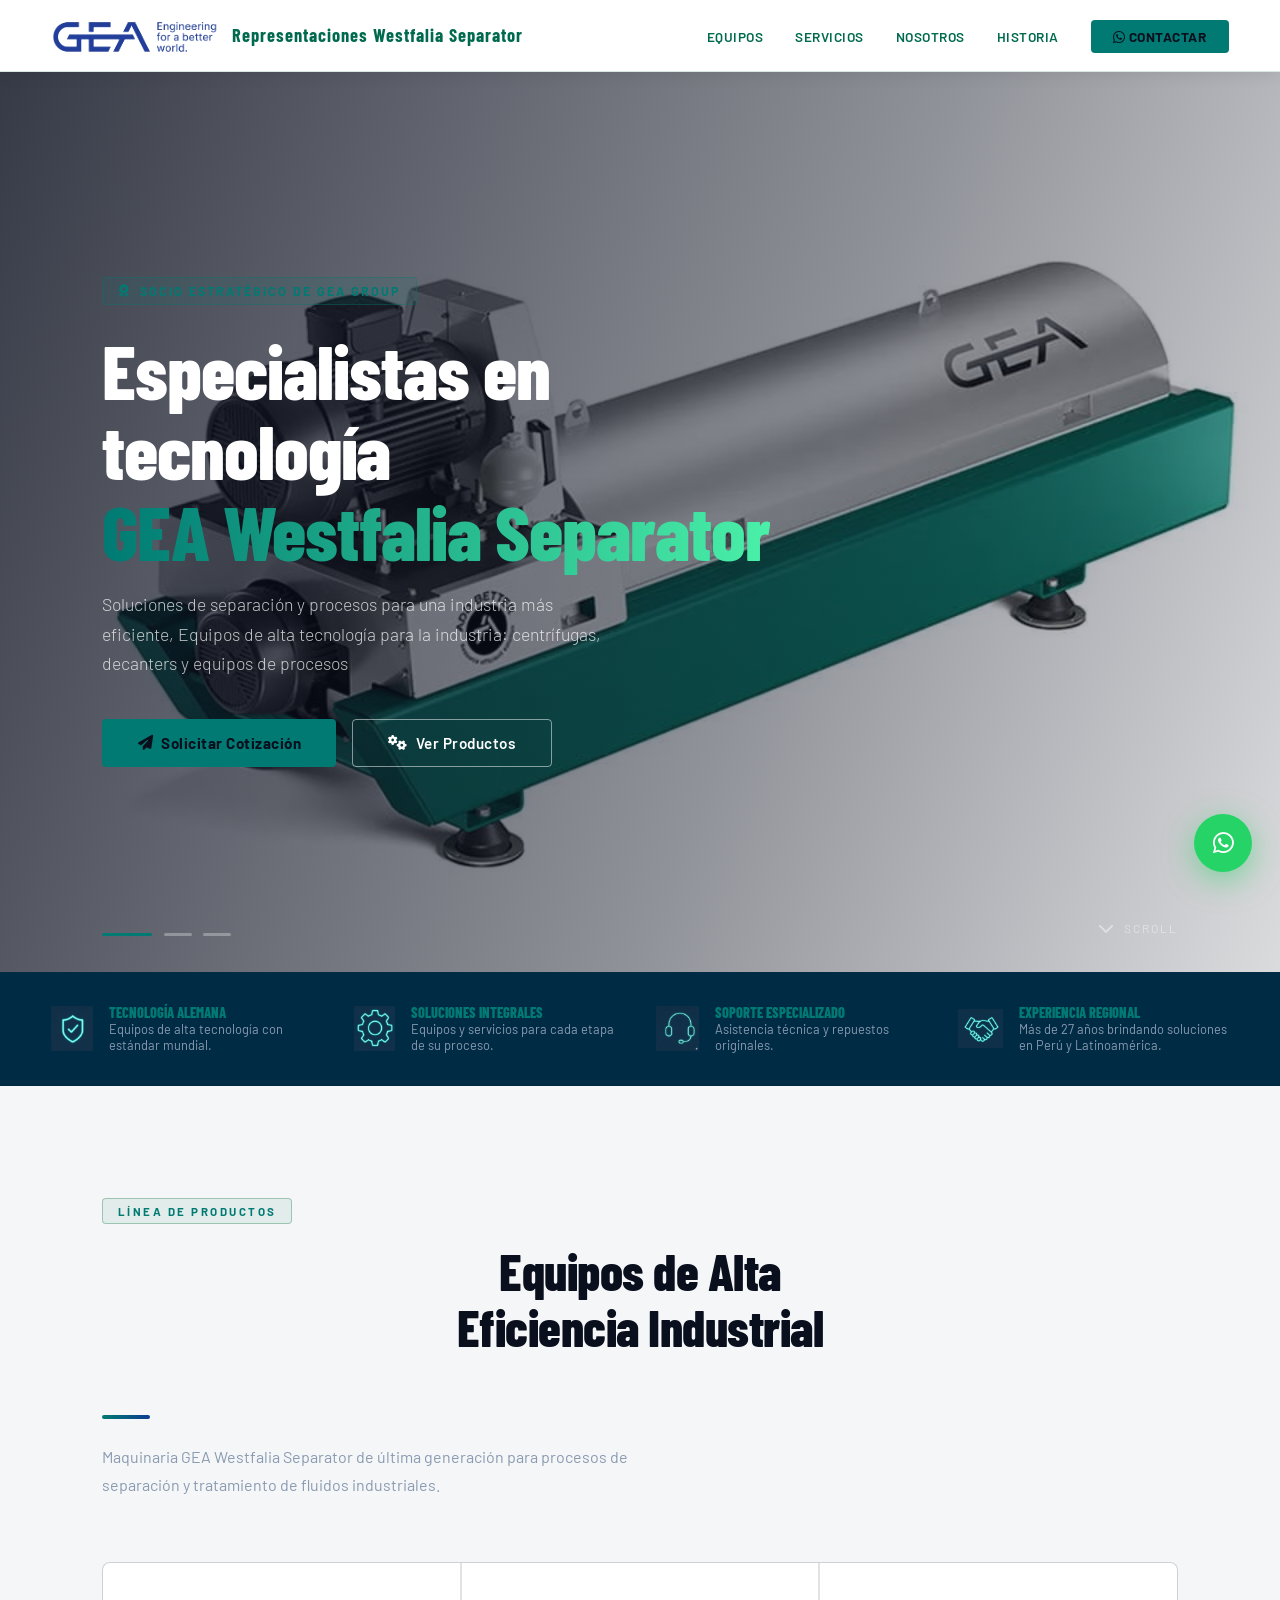
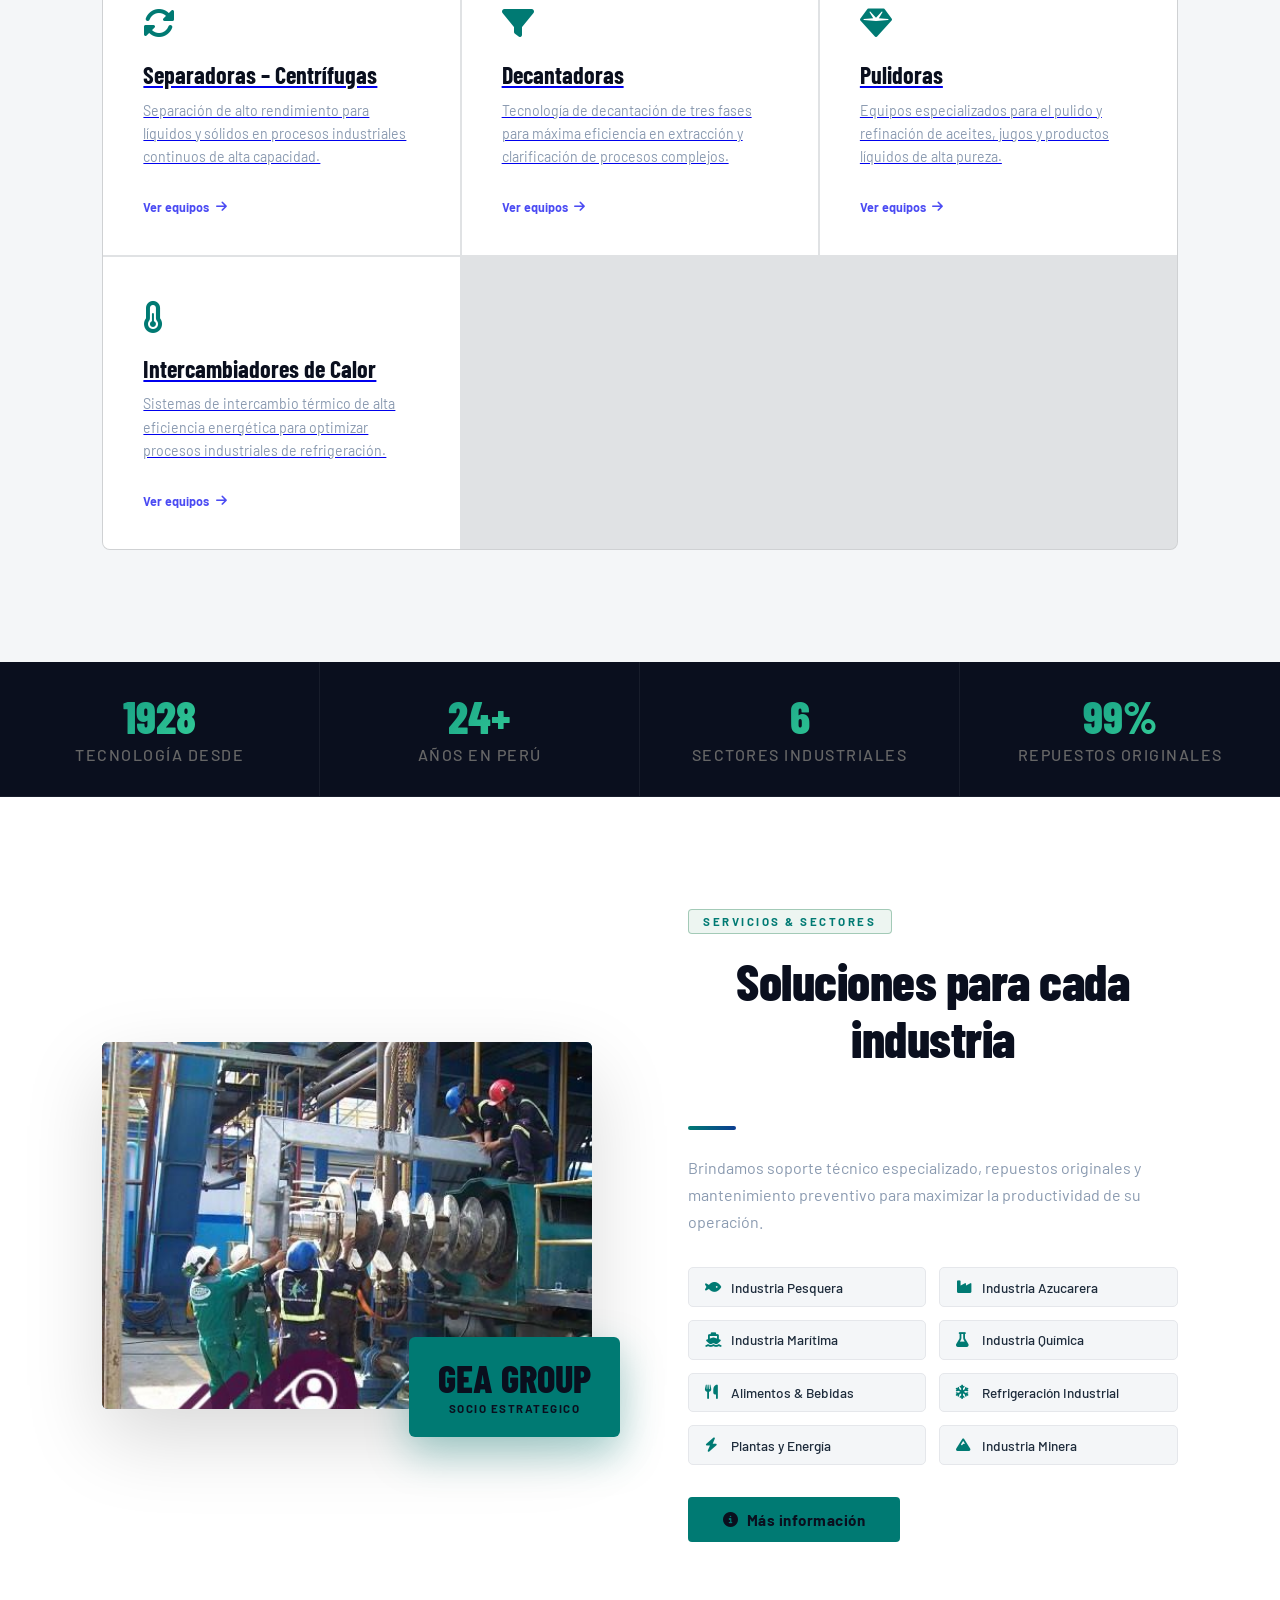
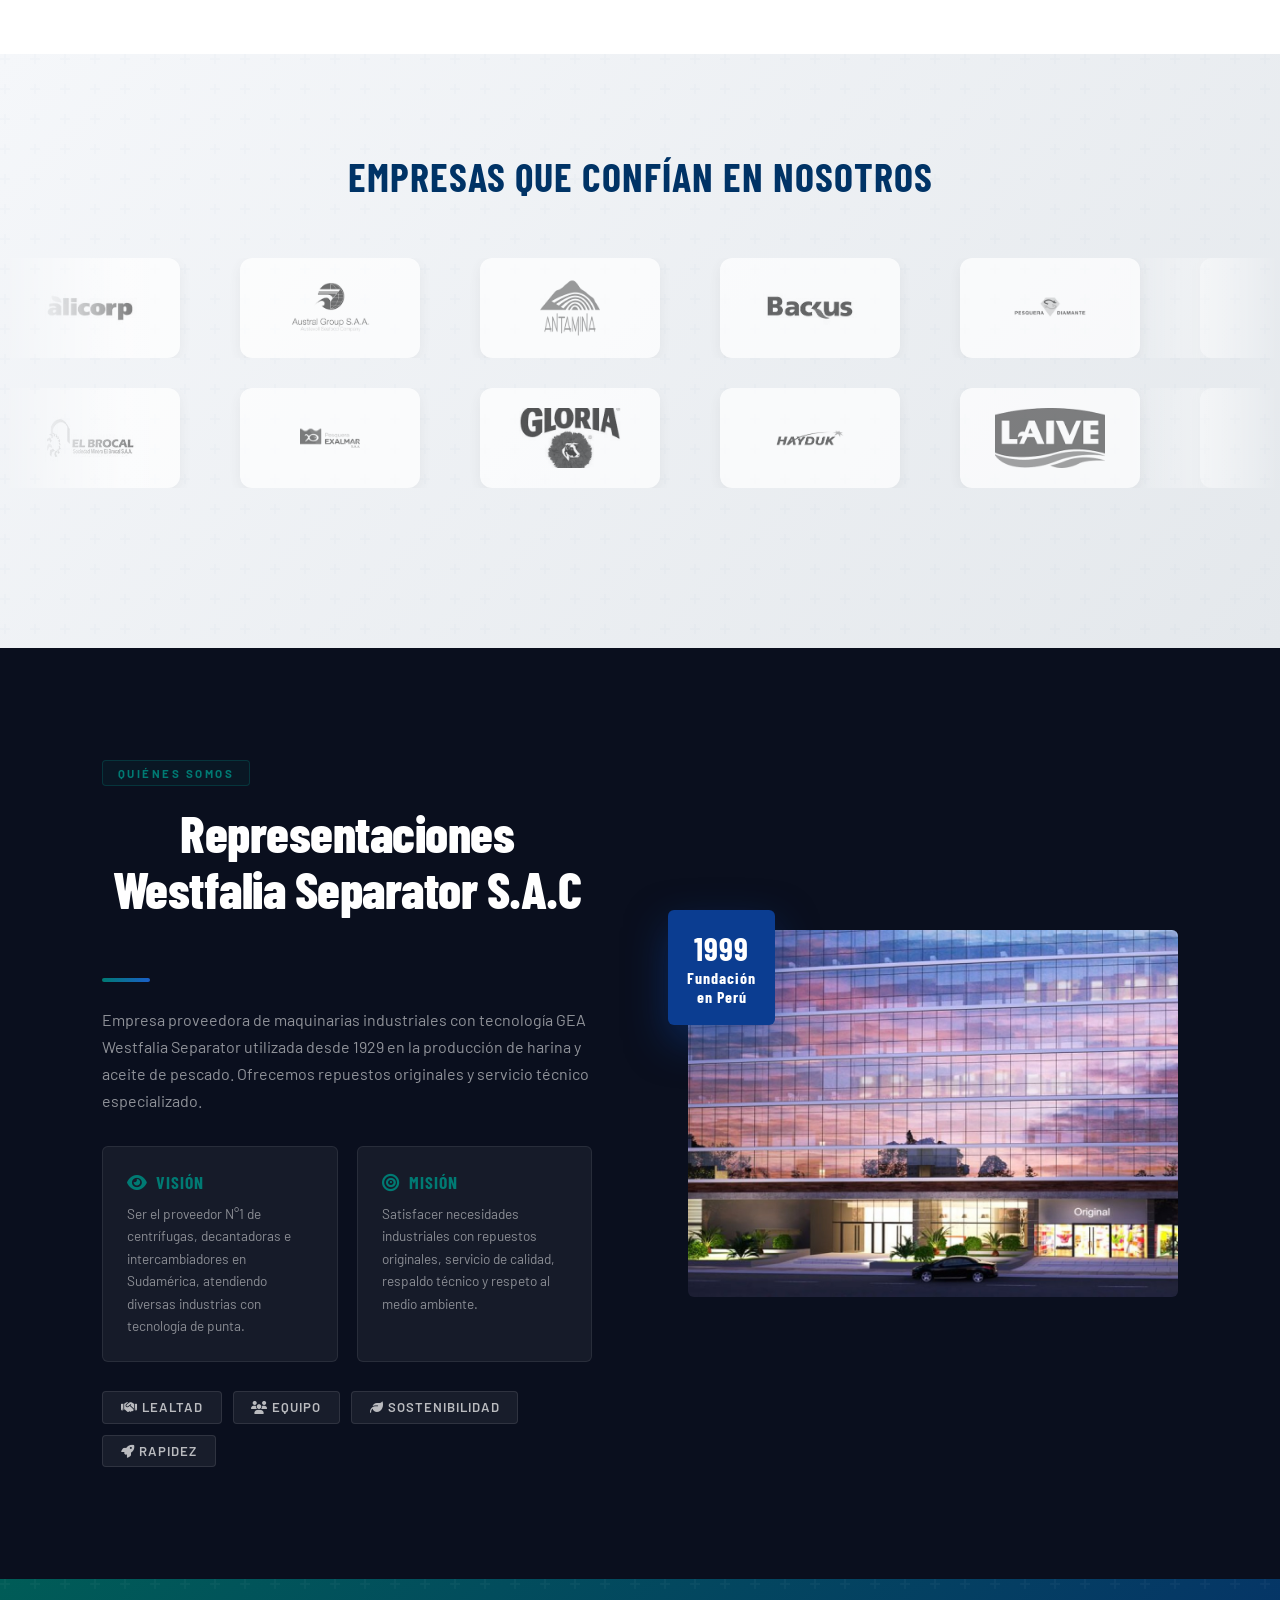
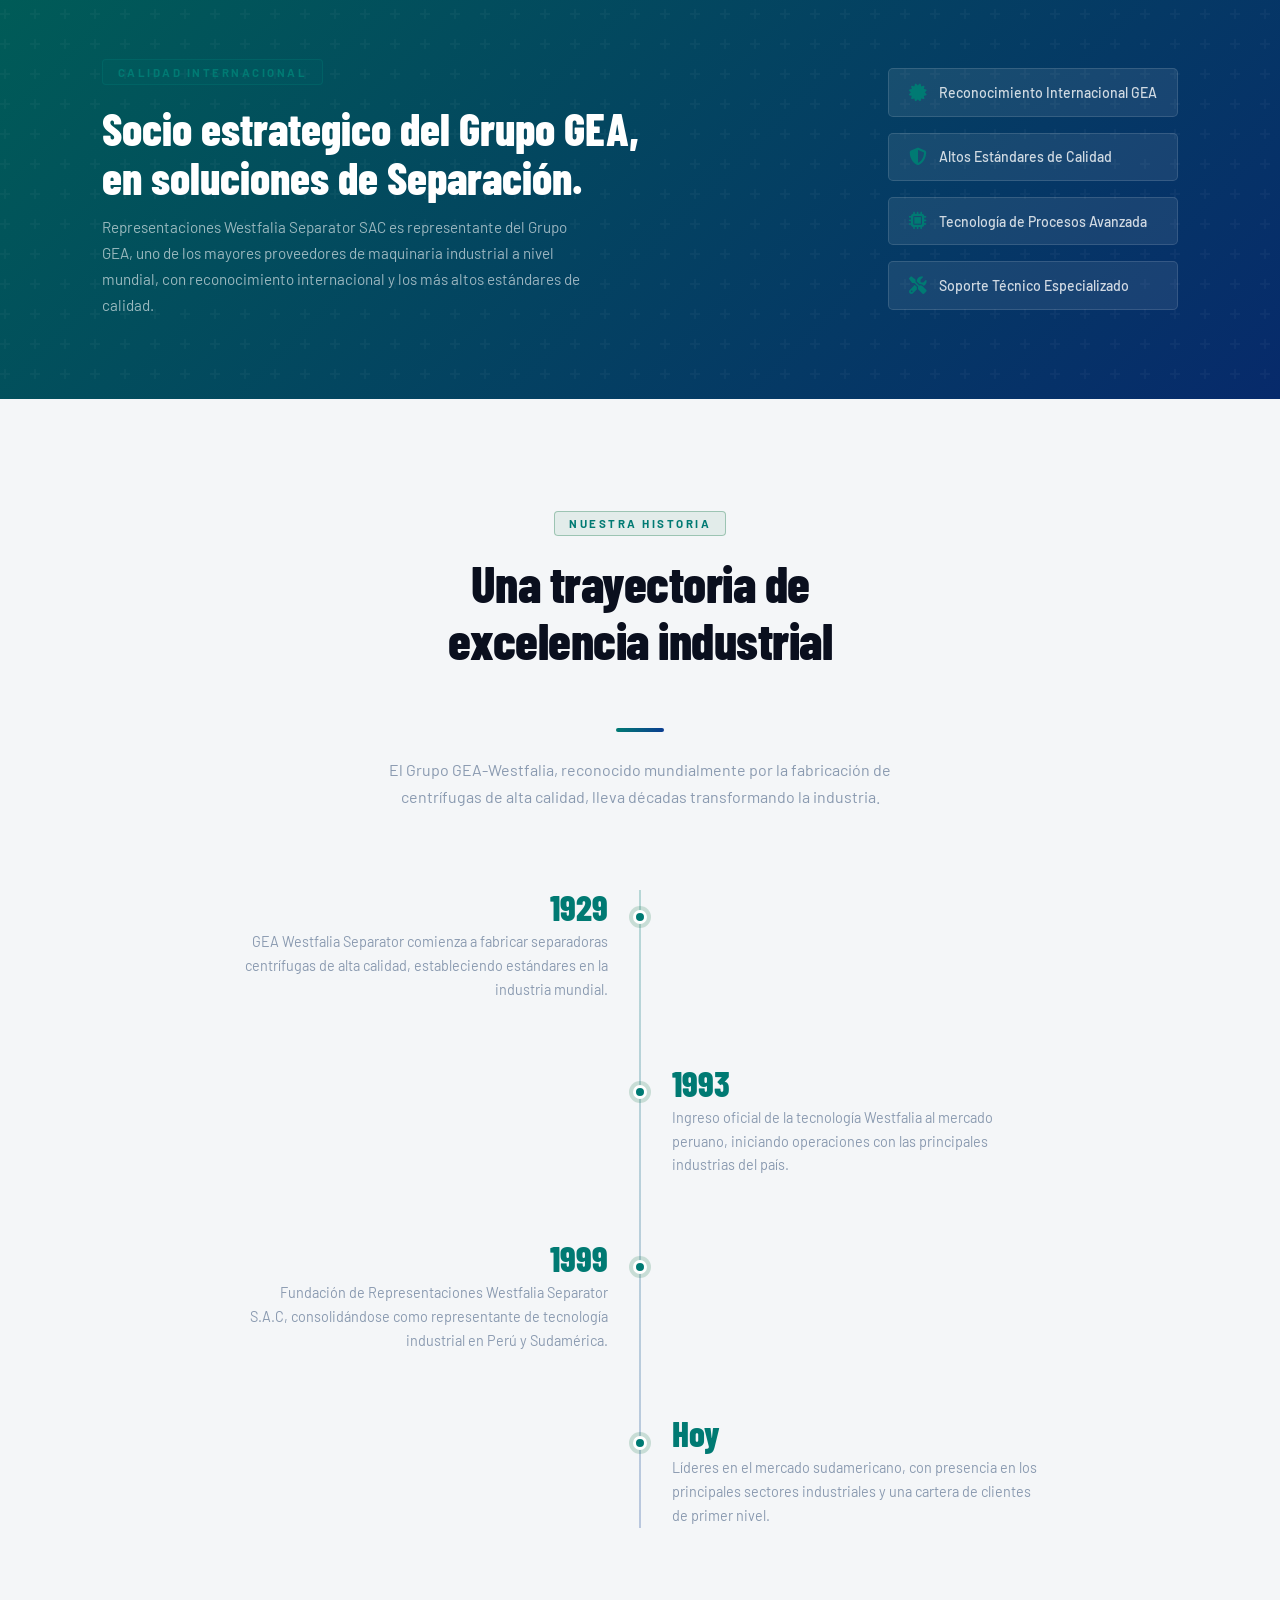
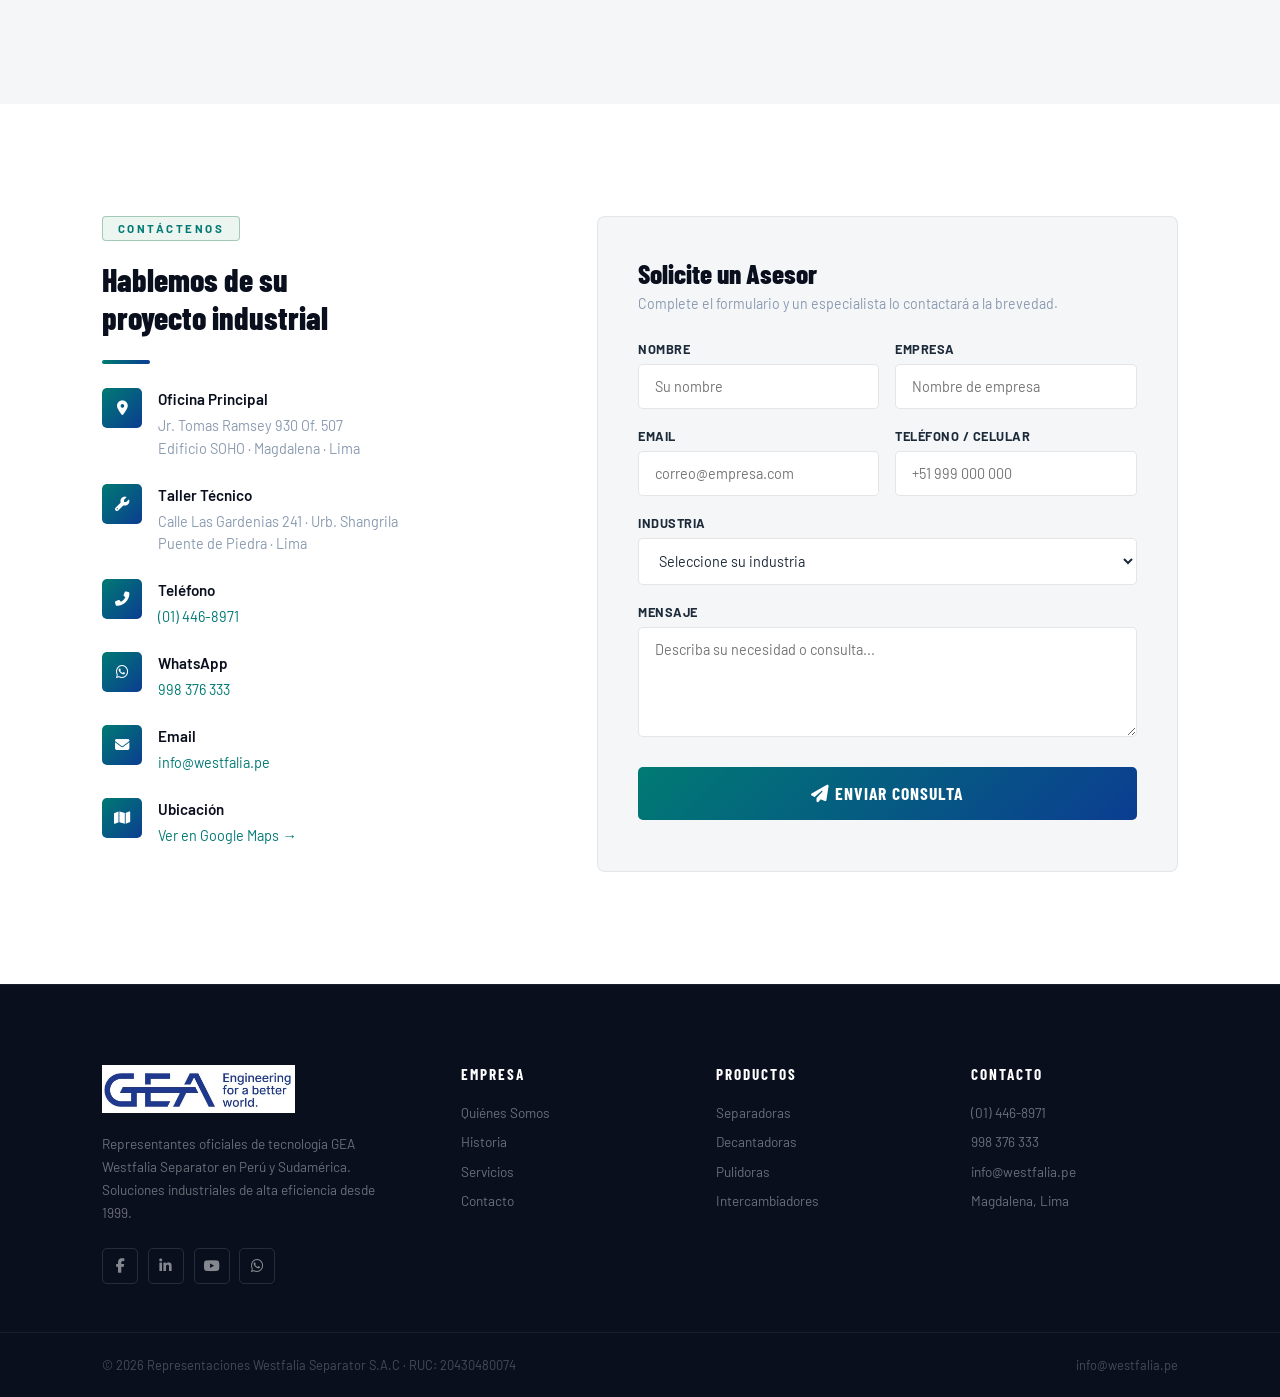
==== commit e4c83f5d: "Cambios para google search console" ====
--- a/index.html
+++ b/index.html
@@ -3,7 +3,7 @@
 
 <head>
     <!-- Favicons -->
-    <link rel="icon" href="Logo.jpeg" type="image/jpeg">
+    <link rel="icon" href="logo.jpg" type="image/jpeg">
     <link rel="icon" type="image/png" sizes="32x32" href="/favicon-32x32.png">
     <link rel="icon" type="image/png" sizes="16x16" href="/favicon-16x16.png">
     <link rel="apple-touch-icon" sizes="180x180" href="/apple-touch-icon.png">
@@ -21,6 +21,7 @@
         content="Westfalia Separator, GEA Westfalia, centrifugas industriales, decantadoras, pulidoras, intercambiadores de calor, repuestos originales GEA, soporte tecnico industrial peru, separadoras centrifugas, Magdalena, Puente Piedra, Lima, Peru">
     <meta name="robots" content="index, follow">
     <link rel="canonical" href="https://westfalia.pe/">
+    <link rel="sitemap" type="application/xml" href="https://westfalia.pe/sitemap.xml">
 
     <!-- GEO Targeting / Local SEO -->
     <meta name="geo.region" content="PE-LMA" />
@@ -34,7 +35,7 @@
         content="Socio estratégico del Grupo GEA en soluciones de separación y procesos industriales en Perú y Sudamérica. Centrífugas, decantadoras, repuestos originales y servicio especializado." />
     <meta property="og:type" content="website" />
     <meta property="og:url" content="https://westfalia.pe/" />
-    <meta property="og:image" content="https://westfalia.pe/Logo.jpeg" />
+    <meta property="og:image" content="https://westfalia.pe/logo.jpg" />
     <meta property="og:site_name" content="Westfalia Perú" />
     <meta property="og:locale" content="es_PE" />
 
@@ -43,7 +44,7 @@
     <meta name="twitter:title" content="Representaciones Westfalia Separator S.A.C. | Tecnología GEA en Perú" />
     <meta name="twitter:description"
         content="Equipos de alta tecnología para la industria: centrífugas, decantadores y soporte técnico especializado de GEA Westfalia Separator en Perú." />
-    <meta name="twitter:image" content="https://westfalia.pe/Logo.jpeg" />
+    <meta name="twitter:image" content="https://westfalia.pe/logo.jpg" />
 
     <!-- Marcado de Datos Estructurados JSON-LD (Schema.org) para Google (SEO y GEO Avanzado) -->
     <script type="application/ld+json">
@@ -56,7 +57,7 @@
           "name": "Representaciones Westfalia Separator S.A.C.",
           "alternateName": "Westfalia Separator Perú",
           "url": "https://westfalia.pe/",
-          "logo": "https://westfalia.pe/Logo.jpeg",
+          "logo": "https://westfalia.pe/logo.jpg",
           "sameAs": [
             "https://www.facebook.com/REPWestfaliaPeru"
           ],
@@ -72,7 +73,7 @@
           "@type": "LocalBusiness",
           "@id": "https://westfalia.pe/#main-office",
           "name": "Representaciones Westfalia Separator S.A.C. - Oficina Principal",
-          "image": "https://westfalia.pe/Logo.jpeg",
+          "image": "https://westfalia.pe/logo.jpg",
           "telephone": "+51-1-446-8971",
           "url": "https://westfalia.pe/",
           "address": {
@@ -105,7 +106,7 @@
           "@type": "LocalBusiness",
           "@id": "https://westfalia.pe/#technical-workshop",
           "name": "Representaciones Westfalia Separator S.A.C. - Taller Técnico",
-          "image": "https://westfalia.pe/Logo.jpeg",
+          "image": "https://westfalia.pe/logo.jpg",
           "telephone": "+51-1-446-8971",
           "url": "https://westfalia.pe/",
           "address": {
@@ -128,6 +129,7 @@
 
     <!-- Recursos de Estilos y Fuentes -->
     <link rel="preconnect" href="https://fonts.googleapis.com">
+    <link rel="preconnect" href="https://fonts.gstatic.com" crossorigin>
     <link
         href="https://fonts.googleapis.com/css2?family=Barlow+Condensed:wght@300;400;600;700;800&family=Barlow:wght@300;400;500;600&display=swap"
         rel="stylesheet">
@@ -139,7 +141,7 @@
     <!-- NAV -->
     <nav id="navbar">
         <a href="#inicio" class="nav-logo">
-            <img src="./Logo.jpeg" alt="Westfalia Perú Logo">
+            <img src="./logo.jpg" alt="Westfalia Perú Logo">
             <div class="nav-brand">
                 <span class="nav-brand-name">Representaciones Westfalia Separator</span>
                 <!--  <span class="nav-brand-sub">Centrífugas & Decantadoras</span> -->
@@ -150,10 +152,12 @@
             <li><a href="#servicios">Servicios</a></li>
             <li><a href="#nosotros">Nosotros</a></li>
             <li><a href="#historia">Historia</a></li>
-            <li><a href="https://wa.me/51998376333" class="nav-cta" target="_blank"><i class="fab fa-whatsapp"></i>
+            <li><a href="https://wa.me/51998376333" class="nav-cta" target="_blank" rel="noopener noreferrer"><i
+                        class="fab fa-whatsapp"></i>
                     Contactar</a></li>
         </ul>
-        <div class="hamburger" id="hamburger">
+        <div class="hamburger" id="hamburger" role="button" tabindex="0" aria-label="Abrir menú de navegación"
+            aria-expanded="false" aria-controls="navLinks">
             <span></span><span></span><span></span>
         </div>
     </nav>
@@ -225,8 +229,7 @@
                 tratamiento de fluidos industriales.</p>
         </div>
         <div class="products-grid">
-            <div class="product-card reveal" onclick="window.open('centrifugas.html', '_blank')"
-                style="cursor:pointer;">
+            <a href="centrifugas.html" target="_blank" rel="noopener noreferrer" class="product-card reveal">
                 <div class="product-icon"><i class="fas fa-sync-alt"></i></div>
                 <div class="product-name">Separadoras – Centrífugas</div>
                 <p class="product-desc">Separación de alto rendimiento para líquidos y sólidos en procesos industriales
@@ -234,10 +237,9 @@
                 <span
                     style="display:inline-flex;align-items:center;gap:.4rem;font-size:.78rem;font-weight:700;margin-top:.8rem;opacity:.7;">Ver
                     equipos <i class="fas fa-arrow-right"></i></span>
-            </div>
-
-            <div class="product-card reveal" onclick="window.open('decantadoras.html', '_blank')"
-                style="cursor:pointer;">
+            </a>
+
+            <a href="decantadoras.html" target="_blank" rel="noopener noreferrer" class="product-card reveal">
                 <div class="product-icon"><i class="fas fa-filter"></i></div>
                 <div class="product-name">Decantadoras</div>
                 <p class="product-desc">Tecnología de decantación de tres fases para máxima eficiencia en extracción y
@@ -245,9 +247,9 @@
                 <span
                     style="display:inline-flex;align-items:center;gap:.4rem;font-size:.78rem;font-weight:700;margin-top:.8rem;opacity:.7;">Ver
                     equipos <i class="fas fa-arrow-right"></i></span>
-            </div>
-
-            <div class="product-card reveal" onclick="window.open('pulidoras.html', '_blank')" style="cursor:pointer;">
+            </a>
+
+            <a href="pulidoras.html" target="_blank" rel="noopener noreferrer" class="product-card reveal">
                 <div class="product-icon"><i class="fas fa-gem"></i></div>
                 <div class="product-name">Pulidoras</div>
                 <p class="product-desc">Equipos especializados para el pulido y refinación de aceites, jugos y productos
@@ -255,9 +257,8 @@
                 <span
                     style="display:inline-flex;align-items:center;gap:.4rem;font-size:.78rem;font-weight:700;margin-top:.8rem;opacity:.7;">Ver
                     equipos <i class="fas fa-arrow-right"></i></span>
-            </div>
-            <div class="product-card reveal" onclick="window.open('intercambiadores.html', '_blank')"
-                style="cursor:pointer;">
+            </a>
+            <a href="intercambiadores.html" target="_blank" rel="noopener noreferrer" class="product-card reveal">
                 <div class="product-icon"><i class="fas fa-thermometer-half"></i></div>
                 <div class="product-name">Intercambiadores de Calor</div>
                 <p class="product-desc">Sistemas de intercambio térmico de alta eficiencia energética para optimizar
@@ -265,7 +266,7 @@
                 <span
                     style="display:inline-flex;align-items:center;gap:.4rem;font-size:.78rem;font-weight:700;margin-top:.8rem;opacity:.7;">Ver
                     equipos <i class="fas fa-arrow-right"></i></span>
-            </div>
+            </a>
         </div>
     </section>
 
@@ -319,7 +320,8 @@
                     <div class="sector-pill"><i class="fas fa-mountain"></i> Industria Minera</div>
                 </div>
                 <div style="margin-top: 2rem;">
-                    <a href="servicios.html" target="_blank" class="btn-hero-primary"><i class="fas fa-info-circle"></i>
+                    <a href="servicios.html" target="_blank" rel="noopener noreferrer" class="btn-hero-primary"><i
+                            class="fas fa-info-circle"></i>
                         Más información</a>
                 </div>
             </div>
@@ -494,10 +496,10 @@
                 </div>
                 <div class="about-img">
                     <img src="soho.jpg" alt="Edificio SOHO - Representaciones Westfalia Separator"
-                        onerror="this.style.display='none';this.parentElement.style.background='linear-gradient(135deg,#0f5233,#072a6b)';this.parentElement.style.display='flex';this.parentElement.style.alignItems='center';this.parentElement.style.justifyContent='center';this.parentElement.innerHTML='<i class=fas fa-building style=color:rgba(255,255,255,.15);font-size:6rem></i>'"
-                        </div>
-                </div>
-            </div>
+                        onerror="this.style.display='none';this.parentElement.style.background='linear-gradient(135deg,#0f5233,#072a6b)';this.parentElement.style.display='flex';this.parentElement.style.alignItems='center';this.parentElement.style.justifyContent='center';this.parentElement.innerHTML='<i class=fas fa-building style=color:rgba(255,255,255,.15);font-size:6rem></i>'">
+                </div>
+            </div>
+        </div>
     </section>
 
     <!-- GEA PARTNER -->
@@ -618,7 +620,7 @@
                     <div class="ci-icon"><i class="fas fa-map"></i></div>
                     <div class="ci-text">
                         <strong>Ubicación</strong>
-                        <a href="https://maps.app.goo.gl/95iVneytemXYbtku7" target="_blank"
+                        <a href="https://maps.app.goo.gl/95iVneytemXYbtku7" target="_blank" rel="noopener noreferrer"
                             style="color:var(--green);text-decoration:none">Ver en Google Maps →</a>
                     </div>
                 </div>
@@ -629,27 +631,28 @@
                 <form id="contactForm" onsubmit="handleForm(event)">
                     <div class="form-row">
                         <div class="form-group">
-                            <label>Nombre</label>
-                            <input type="text" placeholder="Su nombre" required>
+                            <label for="fld-nombre">Nombre</label>
+                            <input type="text" id="fld-nombre" name="nombre" placeholder="Su nombre" required>
                         </div>
                         <div class="form-group">
-                            <label>Empresa</label>
-                            <input type="text" placeholder="Nombre de empresa" required>
+                            <label for="fld-empresa">Empresa</label>
+                            <input type="text" id="fld-empresa" name="empresa" placeholder="Nombre de empresa"
+                                required>
                         </div>
                     </div>
                     <div class="form-row">
                         <div class="form-group">
-                            <label>Email</label>
-                            <input type="email" placeholder="correo@empresa.com" required>
+                            <label for="fld-email">Email</label>
+                            <input type="email" id="fld-email" name="email" placeholder="correo@empresa.com" required>
                         </div>
                         <div class="form-group">
-                            <label>Teléfono / Celular</label>
-                            <input type="tel" placeholder="+51 999 000 000">
+                            <label for="fld-telefono">Teléfono / Celular</label>
+                            <input type="tel" id="fld-telefono" name="telefono" placeholder="+51 999 000 000">
                         </div>
                     </div>
                     <div class="form-group">
-                        <label>Industria</label>
-                        <select>
+                        <label for="fld-industria">Industria</label>
+                        <select id="fld-industria" name="industria">
                             <option value="">Seleccione su industria</option>
                             <option>Industria Pesquera</option>
                             <option>Industria Láctea</option>
@@ -661,8 +664,9 @@
                         </select>
                     </div>
                     <div class="form-group">
-                        <label>Mensaje</label>
-                        <textarea placeholder="Describa su necesidad o consulta..."></textarea>
+                        <label for="fld-mensaje">Mensaje</label>
+                        <textarea id="fld-mensaje" name="mensaje"
+                            placeholder="Describa su necesidad o consulta..."></textarea>
                     </div>
                     <button type="submit" class="btn-submit"><i class="fas fa-paper-plane"></i> Enviar Consulta</button>
                 </form>
@@ -674,7 +678,7 @@
     <footer>
         <div class="footer-main">
             <div class="footer-brand">
-                <img src="./Logo.jpeg" alt="Representaciones Westfalia Separator">
+                <img src="./logo.jpg" alt="Representaciones Westfalia Separator">
                 <p>Representantes oficiales de tecnología GEA Westfalia Separator en Perú y Sudamérica. Soluciones
                     industriales
                     de alta eficiencia desde 1999.</p>
@@ -712,7 +716,8 @@
                     <li><a href="tel:+5114468971">(01) 446-8971</a></li>
                     <li><a href="https://wa.me/51998376333">998 376 333</a></li>
                     <li><a href="mailto:info@westfalia.pe">info@westfalia.pe</a></li>
-                    <li><a href="https://maps.app.goo.gl/95iVneytemXYbtku7" target="_blank">Magdalena, Lima</a></li>
+                    <li><a href="https://maps.app.goo.gl/95iVneytemXYbtku7" target="_blank"
+                            rel="noopener noreferrer">Magdalena, Lima</a></li>
                 </ul>
             </div>
         </div>
@@ -723,7 +728,8 @@
     </footer>
 
     <!-- WHATSAPP FLOAT -->
-    <a href="https://wa.me/51998376333" class="wa-float" target="_blank" title="Chatea con nosotros">
+    <a href="https://wa.me/51998376333" class="wa-float" target="_blank" rel="noopener noreferrer"
+        title="Chatea con nosotros" aria-label="Chatea con nosotros por WhatsApp">
         <i class="fab fa-whatsapp"></i>
     </a>
 
@@ -737,11 +743,22 @@
         // Hamburger
         const hamburger = document.getElementById('hamburger');
         const navLinks = document.getElementById('navLinks');
-        hamburger.addEventListener('click', () => {
-            navLinks.classList.toggle('open');
+        function toggleNav() {
+            const isOpen = navLinks.classList.toggle('open');
+            hamburger.setAttribute('aria-expanded', isOpen);
+        }
+        hamburger.addEventListener('click', toggleNav);
+        hamburger.addEventListener('keydown', (e) => {
+            if (e.key === 'Enter' || e.key === ' ') {
+                e.preventDefault();
+                toggleNav();
+            }
         });
         document.querySelectorAll('.nav-links a').forEach(a => {
-            a.addEventListener('click', () => navLinks.classList.remove('open'));
+            a.addEventListener('click', () => {
+                navLinks.classList.remove('open');
+                hamburger.setAttribute('aria-expanded', 'false');
+            });
         });
 
         // Hero Slider
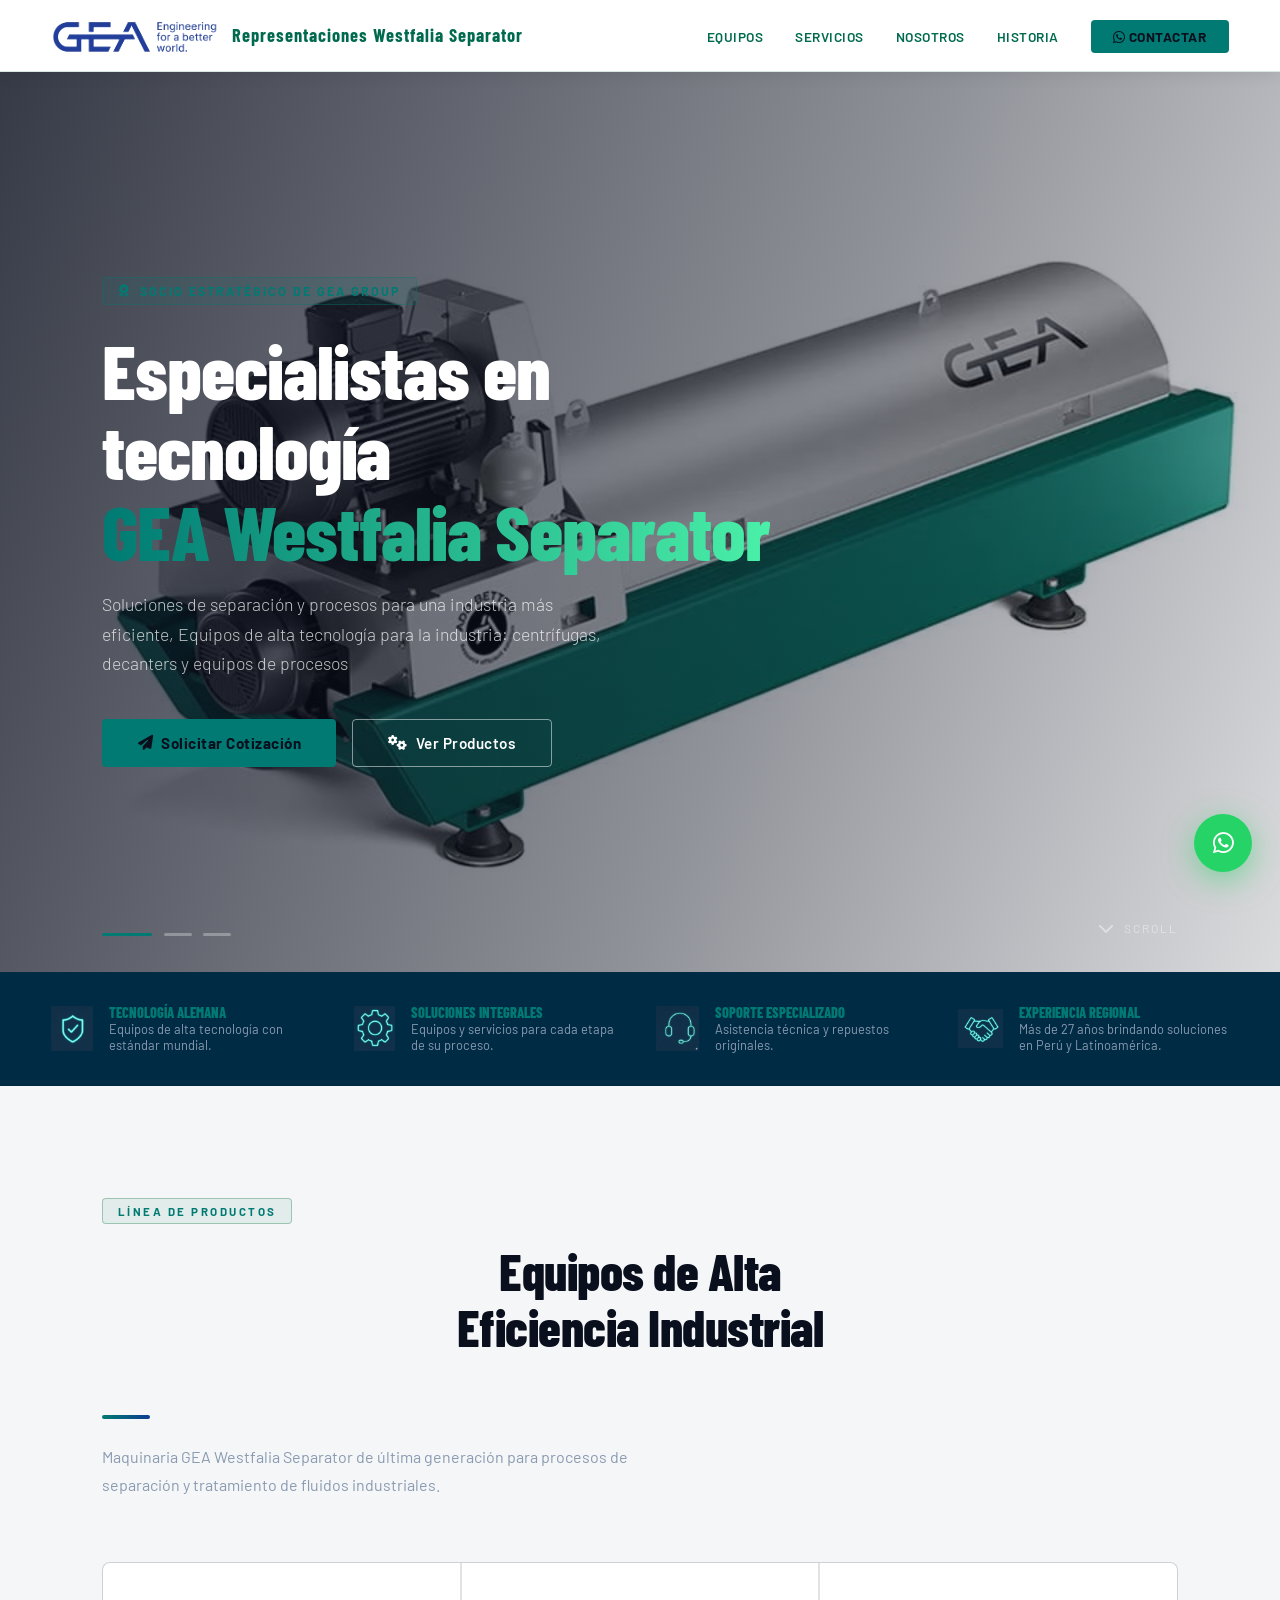
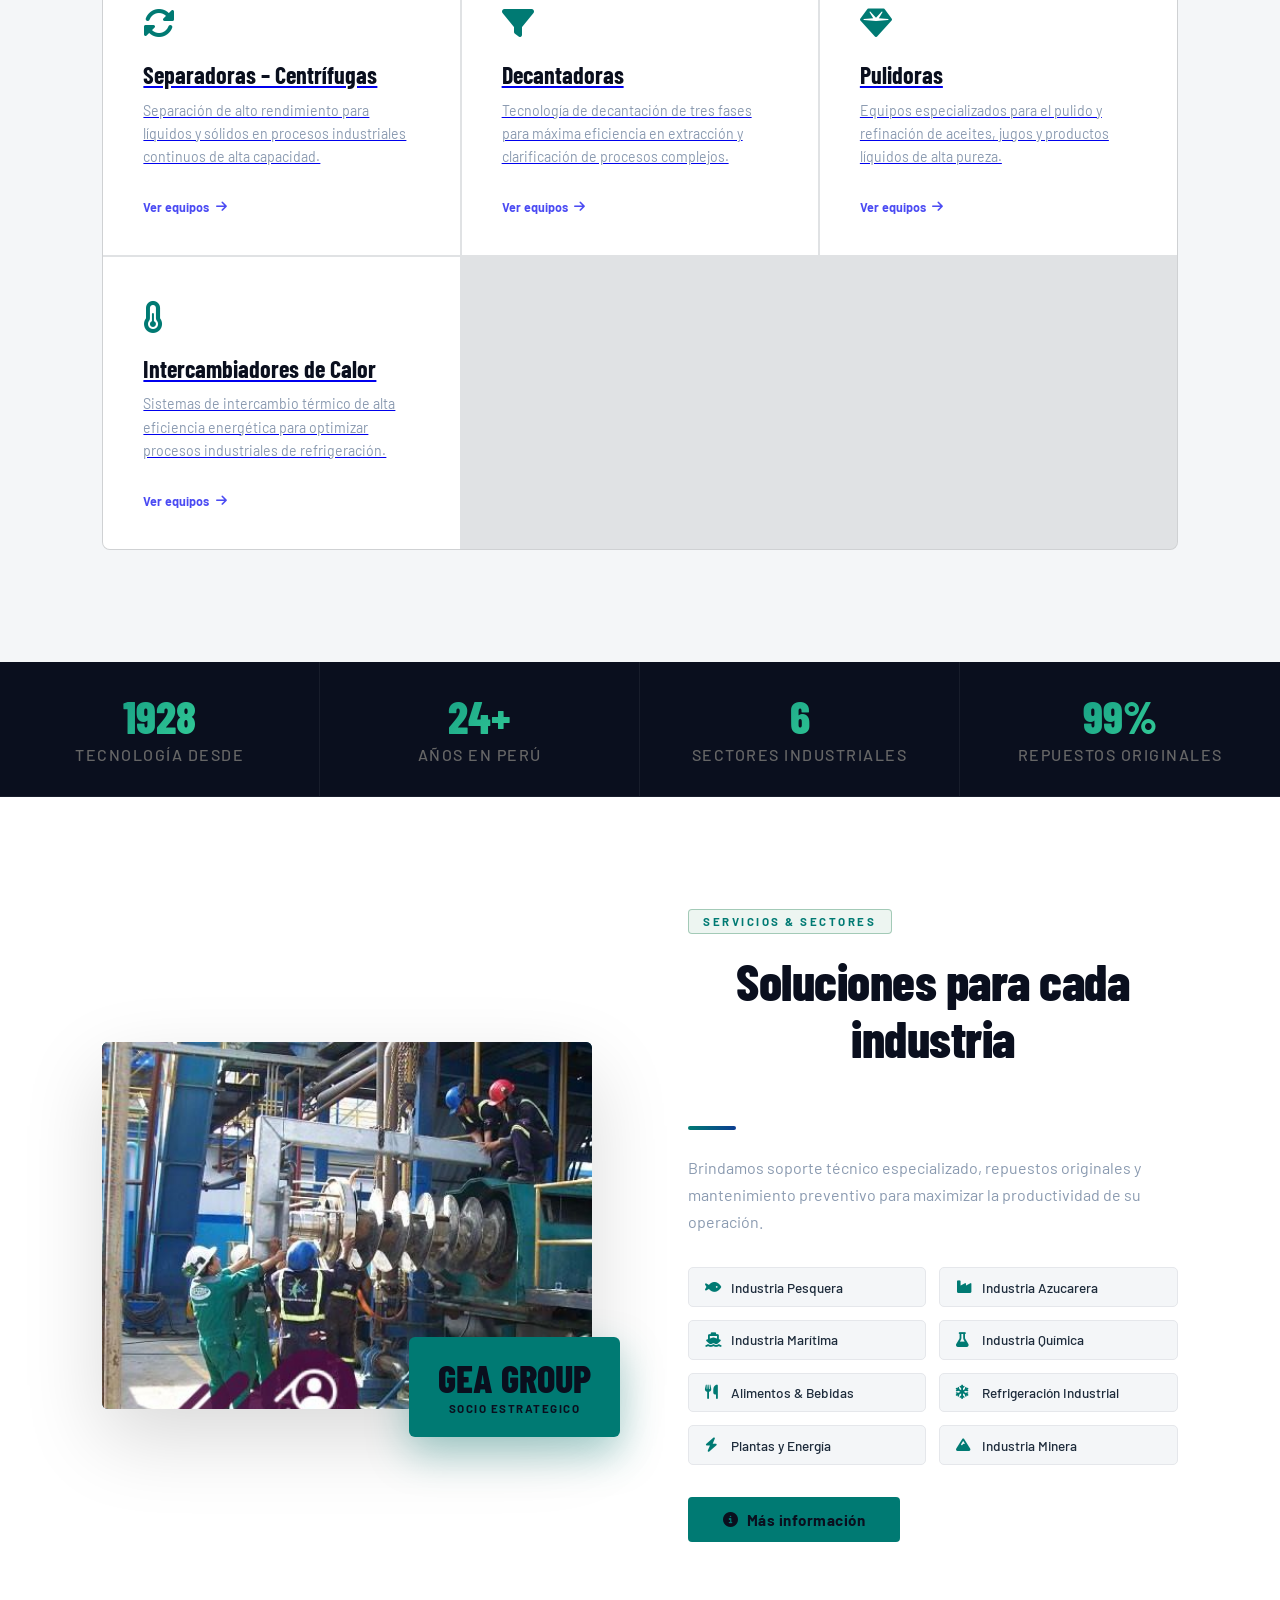
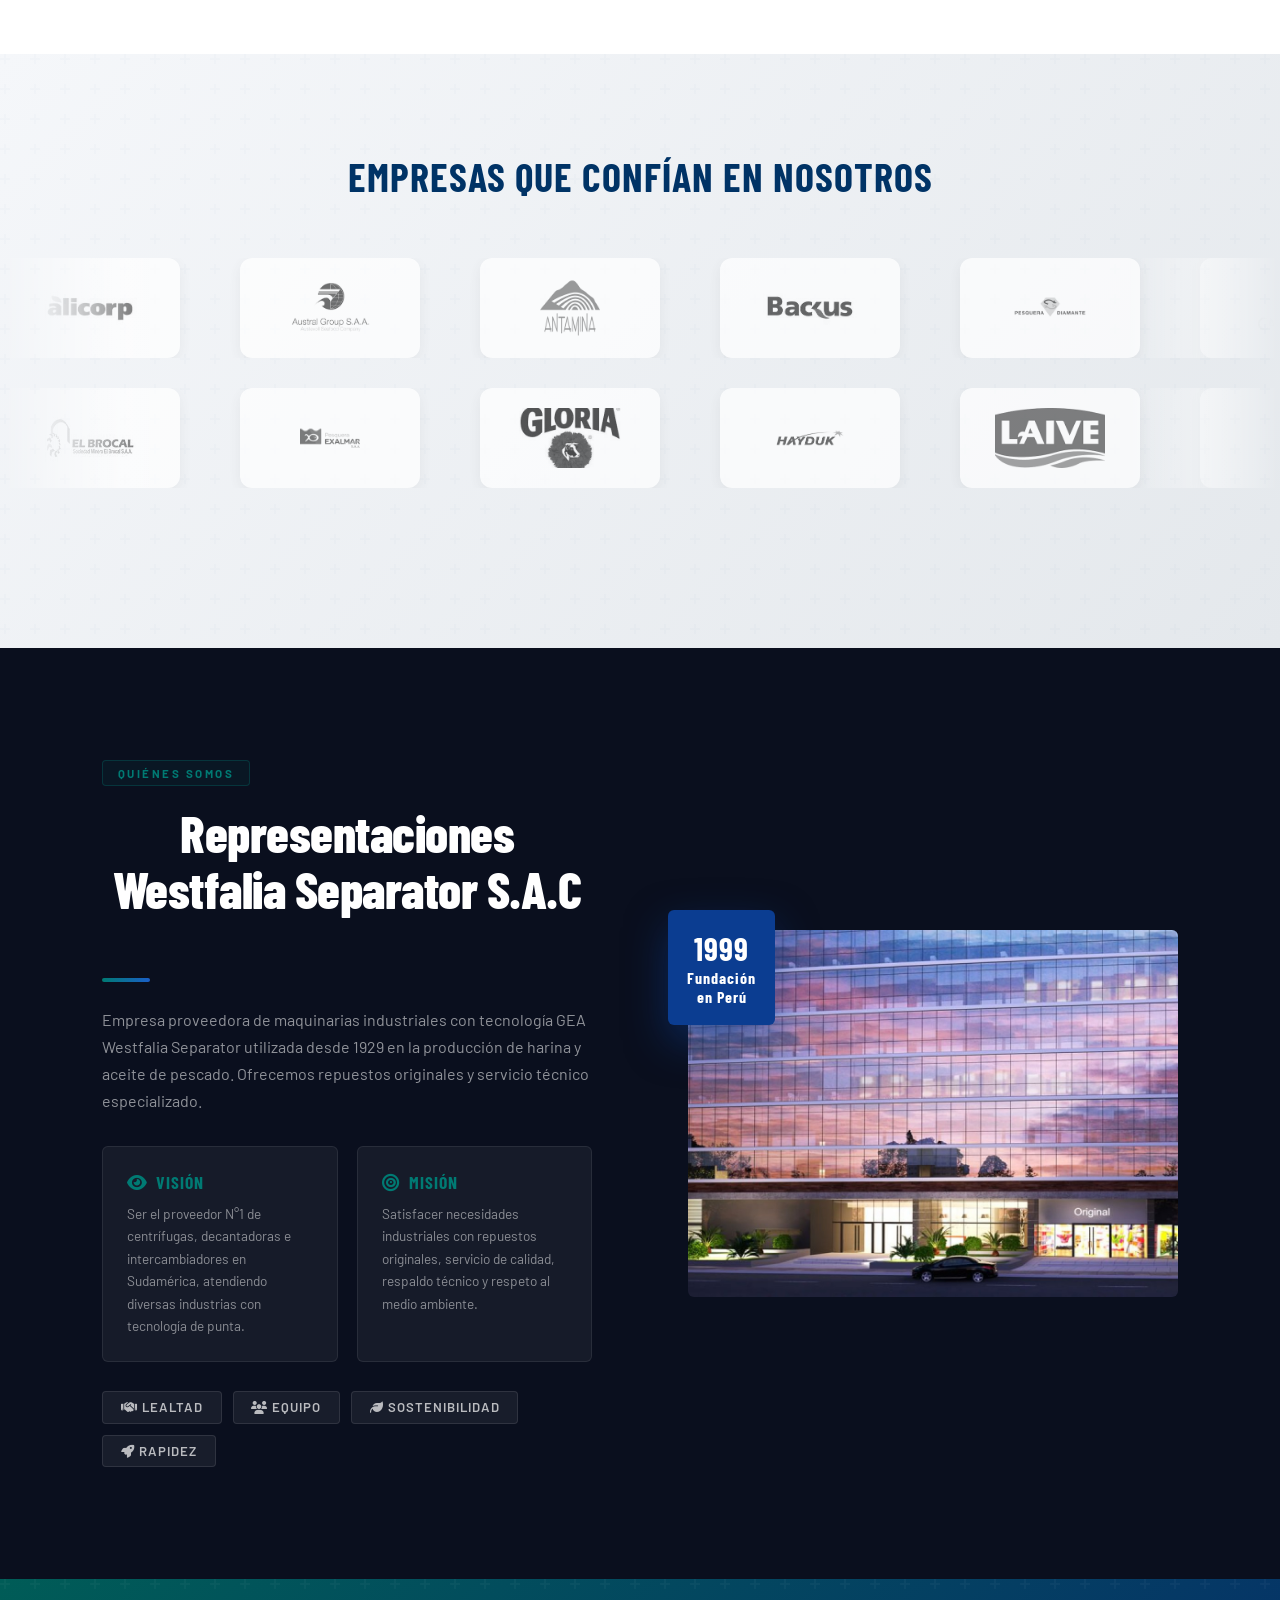
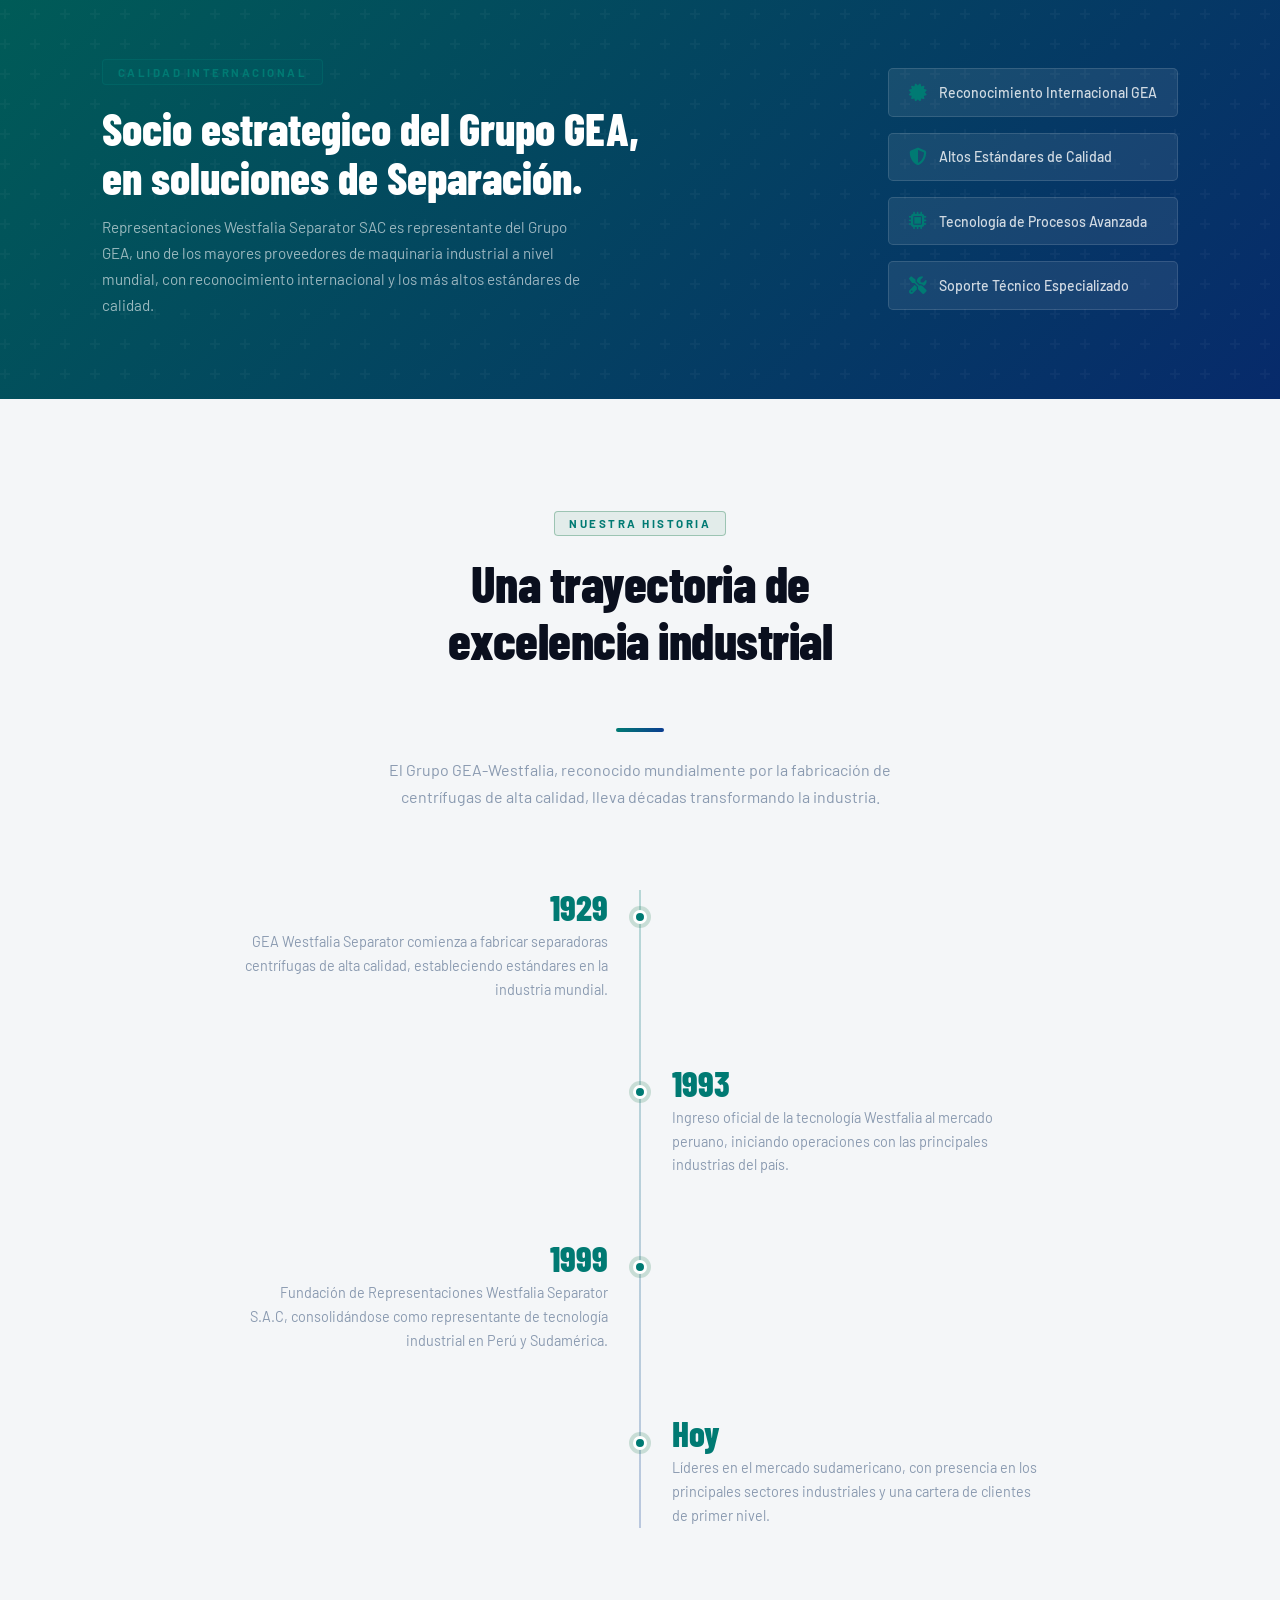
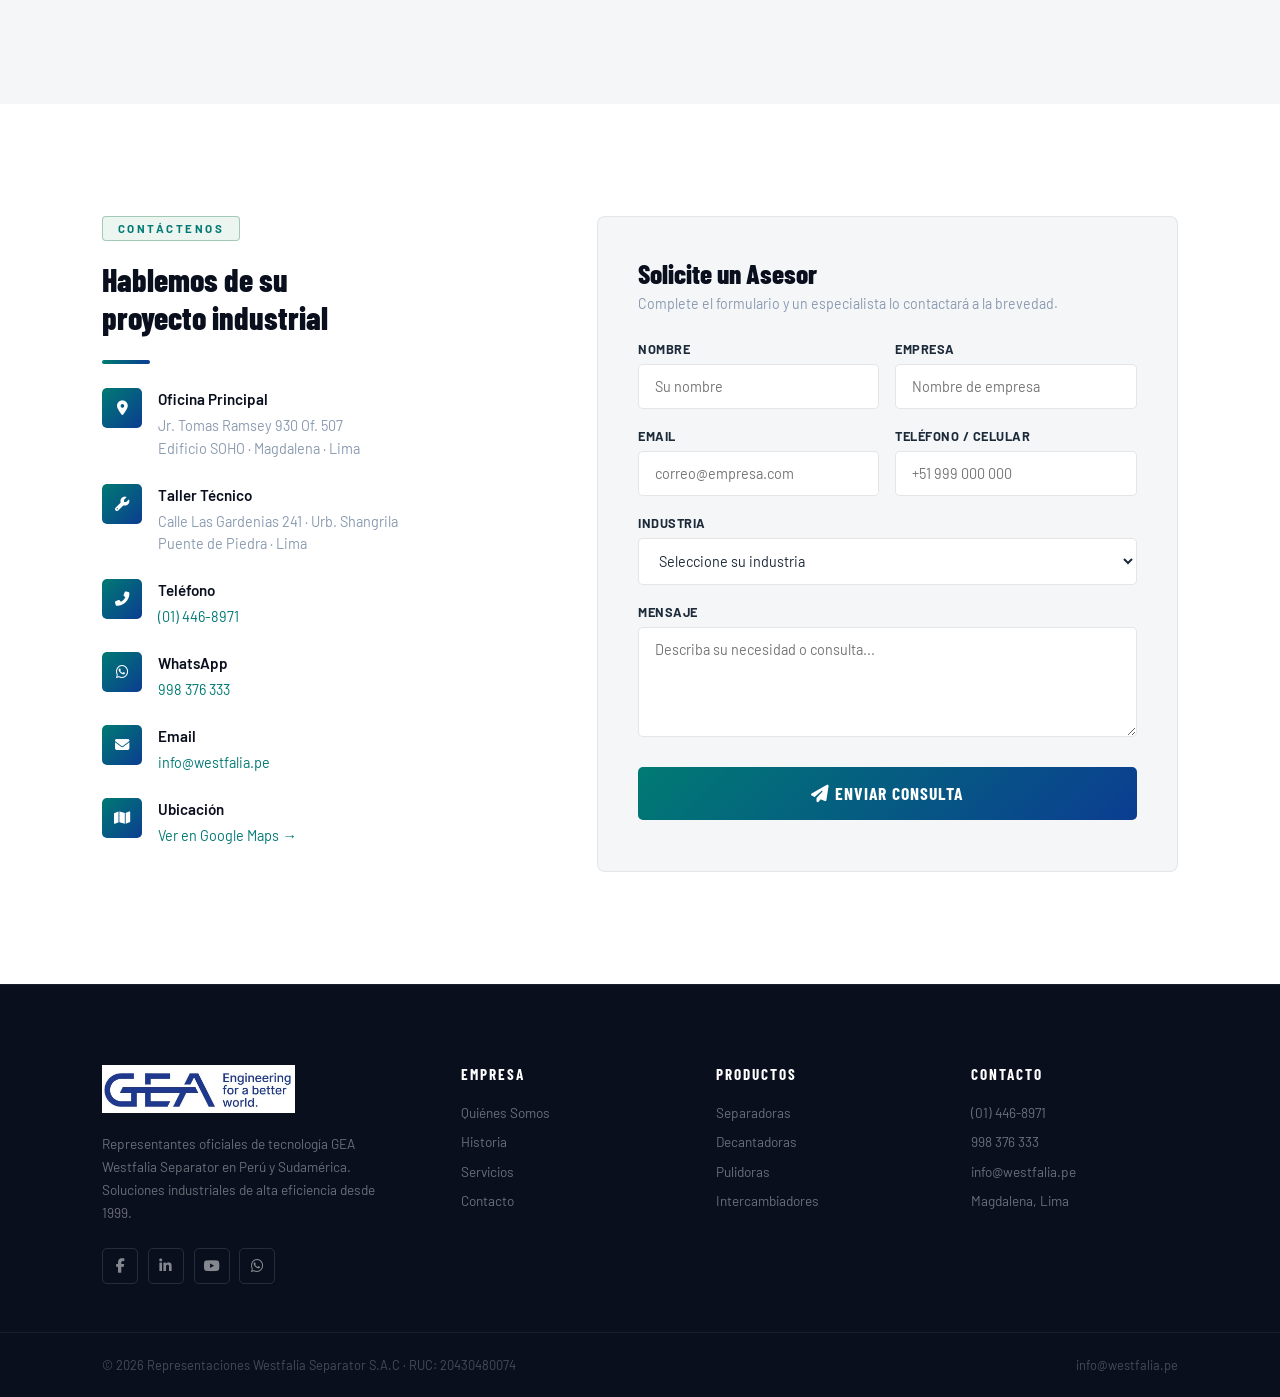
==== commit 4ed474cd: "Actualizar dominios" ====
--- a/index.html
+++ b/index.html
@@ -2,6 +2,14 @@
 <html lang="es-PE">
 
 <head>
+    <!-- Google Tag Manager -->
+    <script>(function (w, d, s, l, i) {
+            w[l] = w[l] || []; w[l].push({ 'gtm.start': new Date().getTime(), event: 'gtm.js' }); var f = d.getElementsByTagName(s)[0],
+                j = d.createElement(s), dl = l != 'dataLayer' ? '&l=' + l : ''; j.async = true; j.src =
+                    'https://www.googletagmanager.com/gtm.js?id=' + i + dl; f.parentNode.insertBefore(j, f);
+        })(window, document, 'script', 'dataLayer', 'GTM-NFPWQFRT');</script>
+    <!-- End Google Tag Manager -->
+
     <!-- Favicons -->
     <link rel="icon" href="logo.jpg" type="image/jpeg">
     <link rel="icon" type="image/png" sizes="32x32" href="/favicon-32x32.png">
@@ -20,8 +28,8 @@
     <meta name="keywords"
         content="Westfalia Separator, GEA Westfalia, centrifugas industriales, decantadoras, pulidoras, intercambiadores de calor, repuestos originales GEA, soporte tecnico industrial peru, separadoras centrifugas, Magdalena, Puente Piedra, Lima, Peru">
     <meta name="robots" content="index, follow">
-    <link rel="canonical" href="https://westfalia.pe/">
-    <link rel="sitemap" type="application/xml" href="https://westfalia.pe/sitemap.xml">
+    <link rel="canonical" href="https://gea-westfalia.com.pe/">
+    <link rel="sitemap" type="application/xml" href="https://gea-westfalia.com.pe/sitemap.xml">
 
     <!-- GEO Targeting / Local SEO -->
     <meta name="geo.region" content="PE-LMA" />
@@ -34,8 +42,8 @@
     <meta property="og:description"
         content="Socio estratégico del Grupo GEA en soluciones de separación y procesos industriales en Perú y Sudamérica. Centrífugas, decantadoras, repuestos originales y servicio especializado." />
     <meta property="og:type" content="website" />
-    <meta property="og:url" content="https://westfalia.pe/" />
-    <meta property="og:image" content="https://westfalia.pe/logo.jpg" />
+    <meta property="og:url" content="https://gea-westfalia.com.pe/" />
+    <meta property="og:image" content="https://gea-westfalia.com.pe/logo.jpg" />
     <meta property="og:site_name" content="Westfalia Perú" />
     <meta property="og:locale" content="es_PE" />
 
@@ -44,7 +52,7 @@
     <meta name="twitter:title" content="Representaciones Westfalia Separator S.A.C. | Tecnología GEA en Perú" />
     <meta name="twitter:description"
         content="Equipos de alta tecnología para la industria: centrífugas, decantadores y soporte técnico especializado de GEA Westfalia Separator en Perú." />
-    <meta name="twitter:image" content="https://westfalia.pe/logo.jpg" />
+    <meta name="twitter:image" content="https://gea-westfalia.com.pe/logo.jpg" />
 
     <!-- Marcado de Datos Estructurados JSON-LD (Schema.org) para Google (SEO y GEO Avanzado) -->
     <script type="application/ld+json">
@@ -53,11 +61,11 @@
       "@graph": [
         {
           "@type": "Organization",
-          "@id": "https://westfalia.pe/#organization",
+          "@id": "https://gea-westfalia.com.pe/#organization",
           "name": "Representaciones Westfalia Separator S.A.C.",
           "alternateName": "Westfalia Separator Perú",
-          "url": "https://westfalia.pe/",
-          "logo": "https://westfalia.pe/logo.jpg",
+          "url": "https://gea-westfalia.com.pe/",
+          "logo": "https://gea-westfalia.com.pe/logo.jpg",
           "sameAs": [
             "https://www.facebook.com/REPWestfaliaPeru"
           ],
@@ -71,11 +79,11 @@
         },
         {
           "@type": "LocalBusiness",
-          "@id": "https://westfalia.pe/#main-office",
+          "@id": "https://gea-westfalia.com.pe/#main-office",
           "name": "Representaciones Westfalia Separator S.A.C. - Oficina Principal",
-          "image": "https://westfalia.pe/logo.jpg",
+          "image": "https://gea-westfalia.com.pe/logo.jpg",
           "telephone": "+51-1-446-8971",
-          "url": "https://westfalia.pe/",
+          "url": "https://gea-westfalia.com.pe/",
           "address": {
             "@type": "PostalAddress",
             "streetAddress": "Jr. Tomas Ramsey 930 Of. 507, Edificio SOHO",
@@ -104,11 +112,11 @@
         },
         {
           "@type": "LocalBusiness",
-          "@id": "https://westfalia.pe/#technical-workshop",
+          "@id": "https://gea-westfalia.com.pe/#technical-workshop",
           "name": "Representaciones Westfalia Separator S.A.C. - Taller Técnico",
-          "image": "https://westfalia.pe/logo.jpg",
+          "image": "https://gea-westfalia.com.pe/logo.jpg",
           "telephone": "+51-1-446-8971",
-          "url": "https://westfalia.pe/",
+          "url": "https://gea-westfalia.com.pe/",
           "address": {
             "@type": "PostalAddress",
             "streetAddress": "Calle Las Gardenias 241, Urb. Shangrila",
@@ -138,6 +146,11 @@
 </head>
 
 <body>
+    <!-- Google Tag Manager (noscript) -->
+    <noscript><iframe src="https://www.googletagmanager.com/ns.html?id=GTM-NFPWQFRT" height="0" width="0"
+            style="display:none;visibility:hidden"></iframe></noscript>
+    <!-- End Google Tag Manager (noscript) -->
+
     <!-- NAV -->
     <nav id="navbar">
         <a href="#inicio" class="nav-logo">
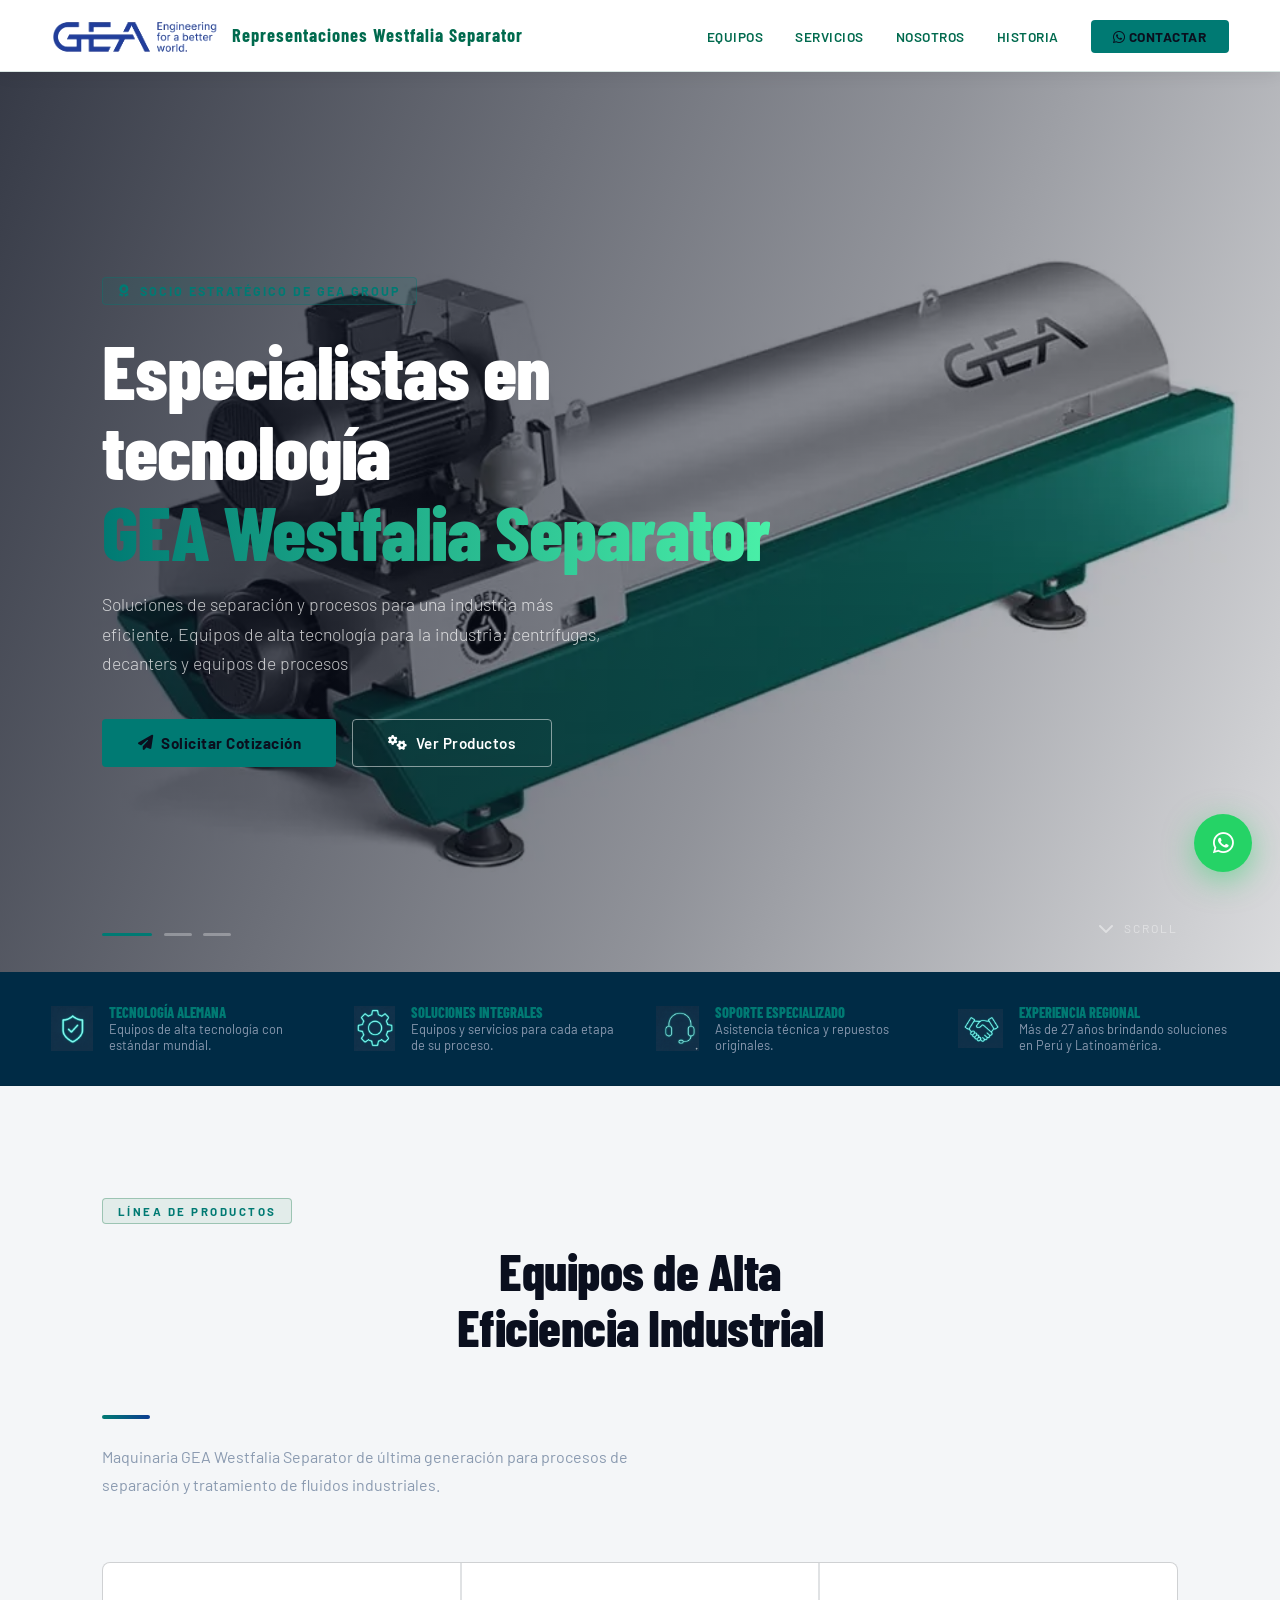
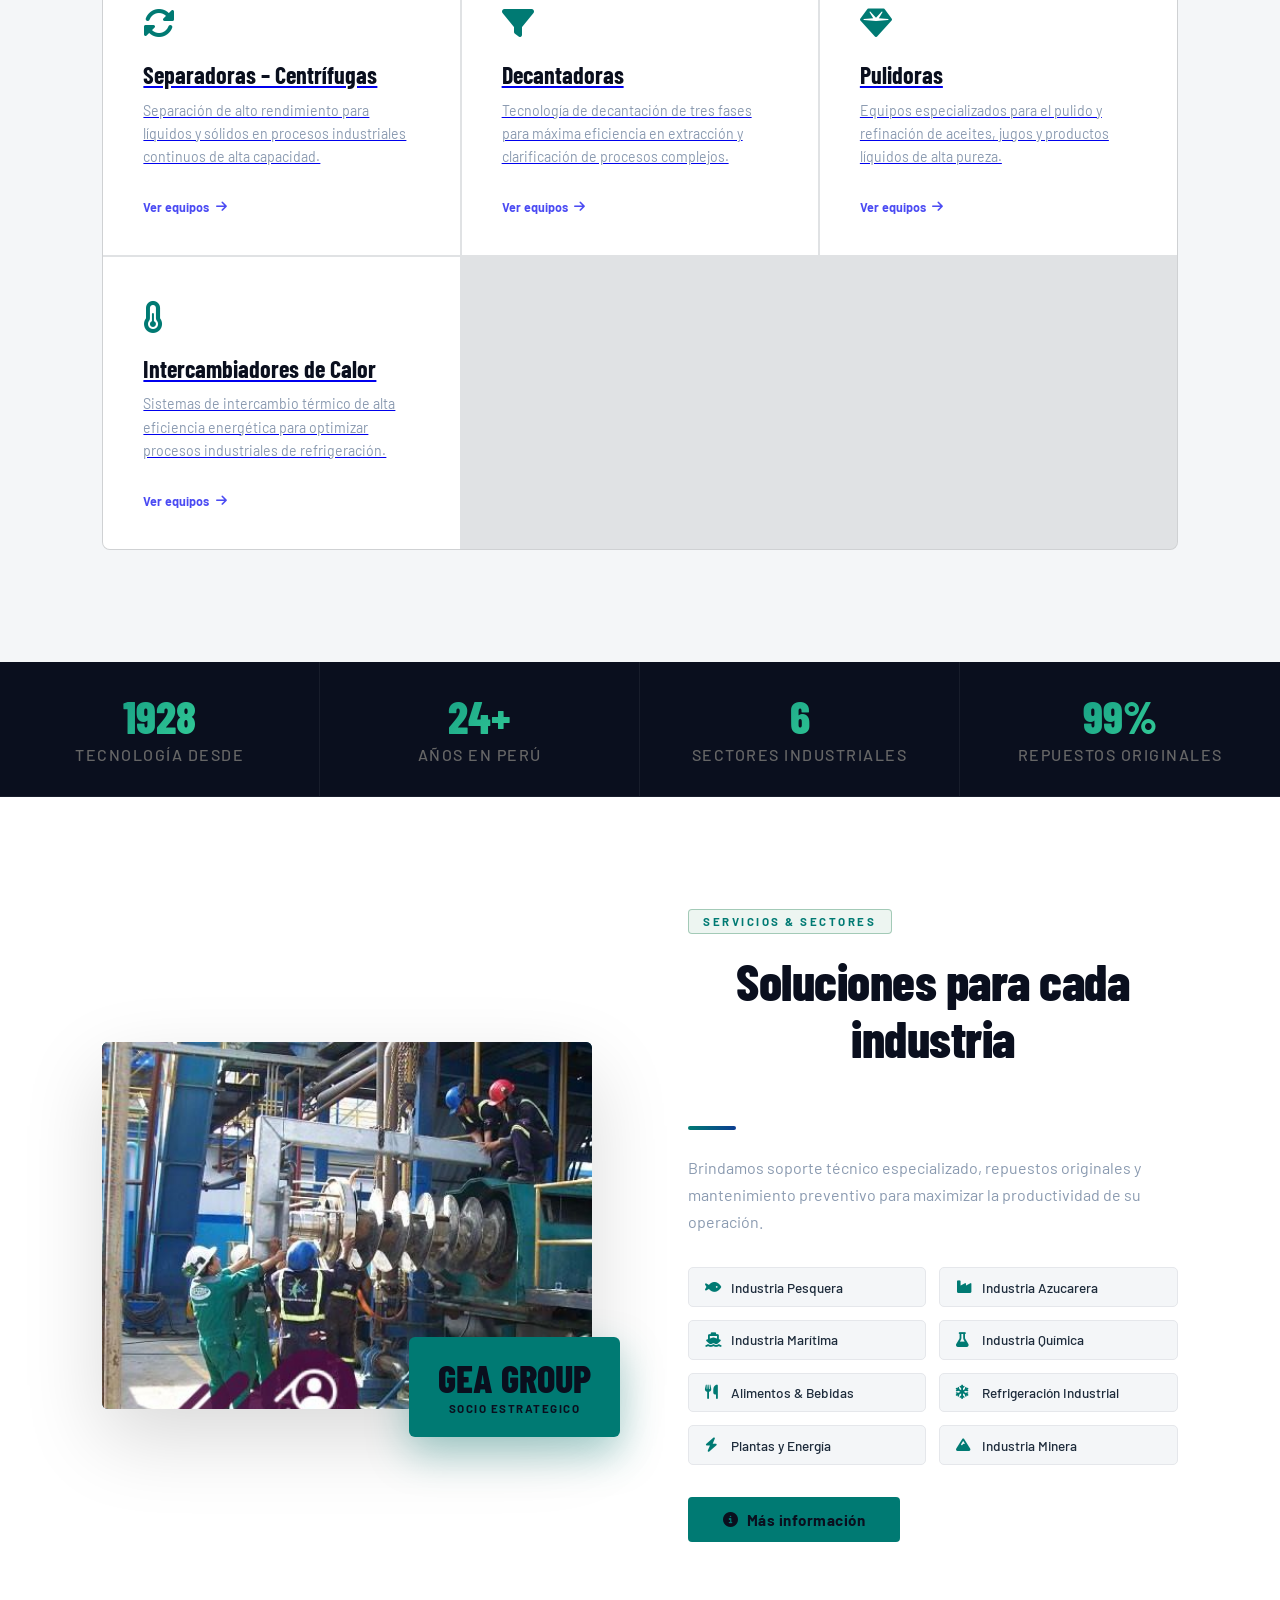
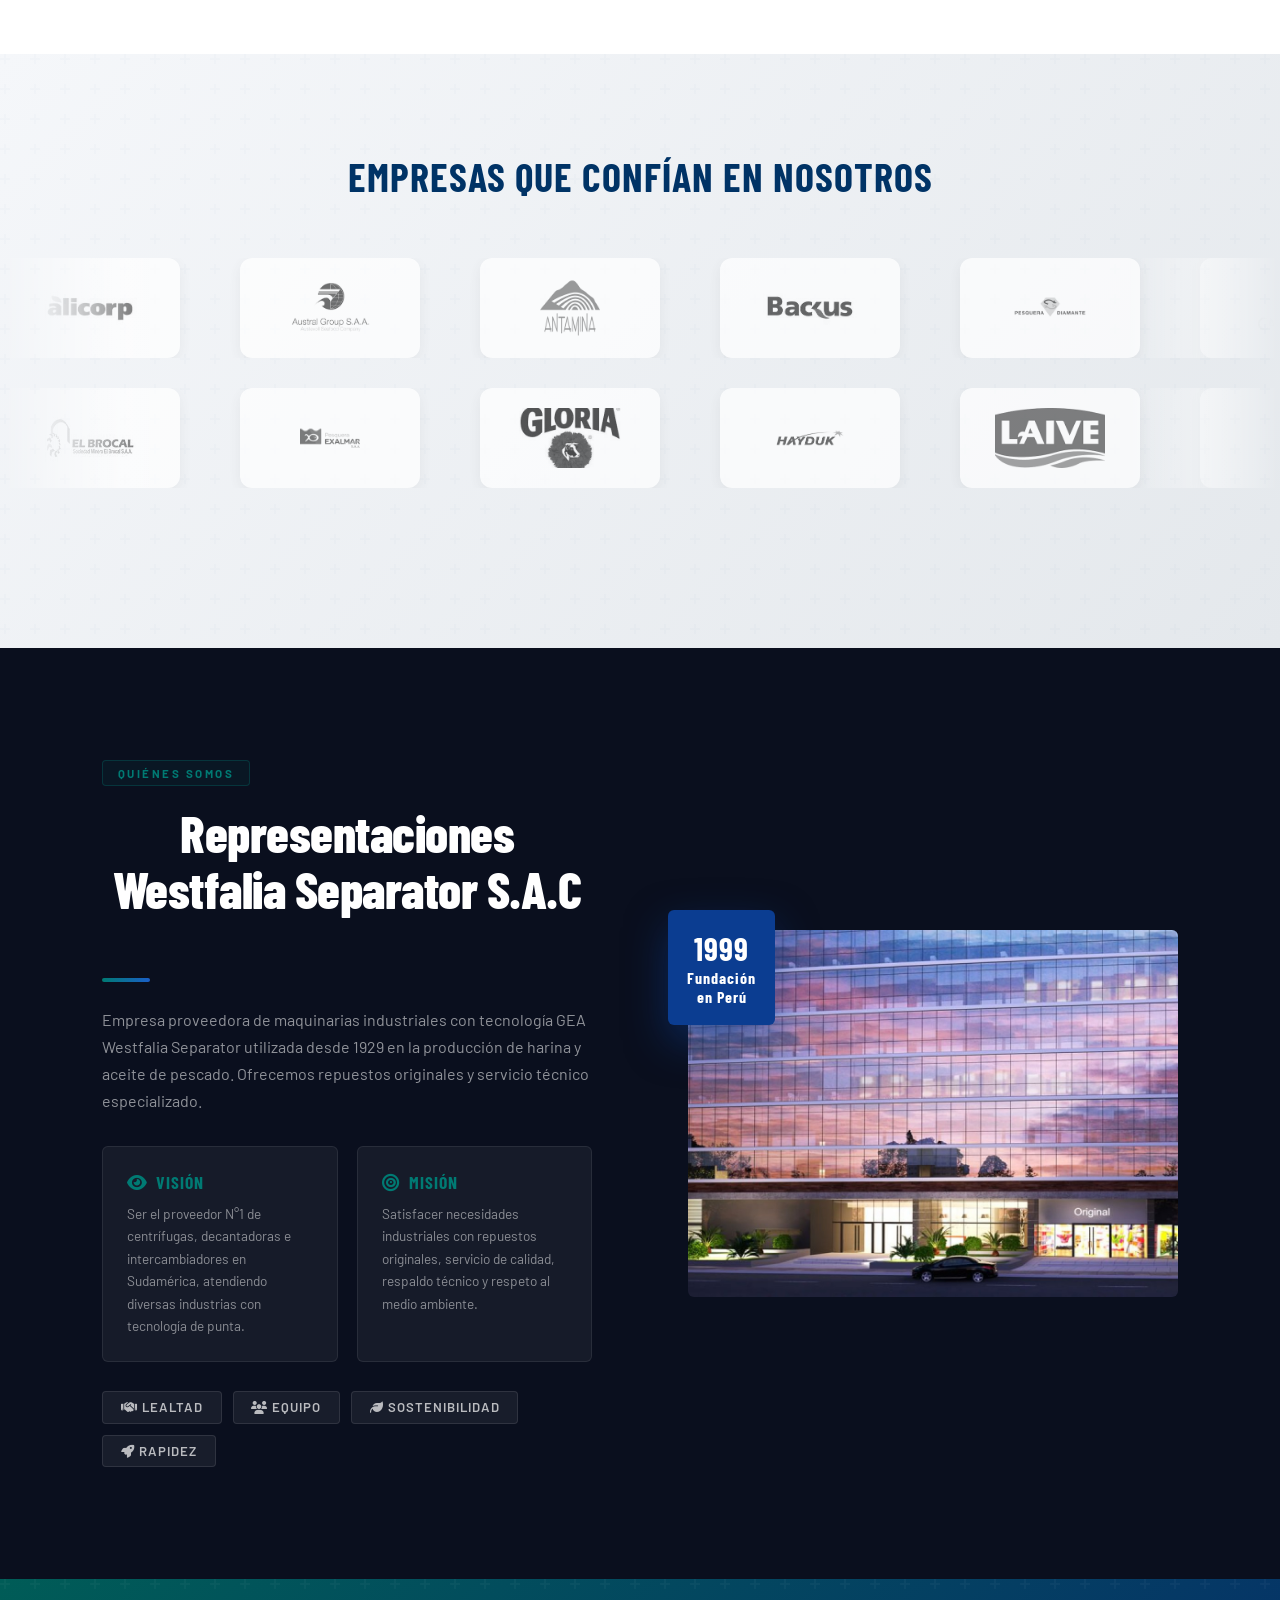
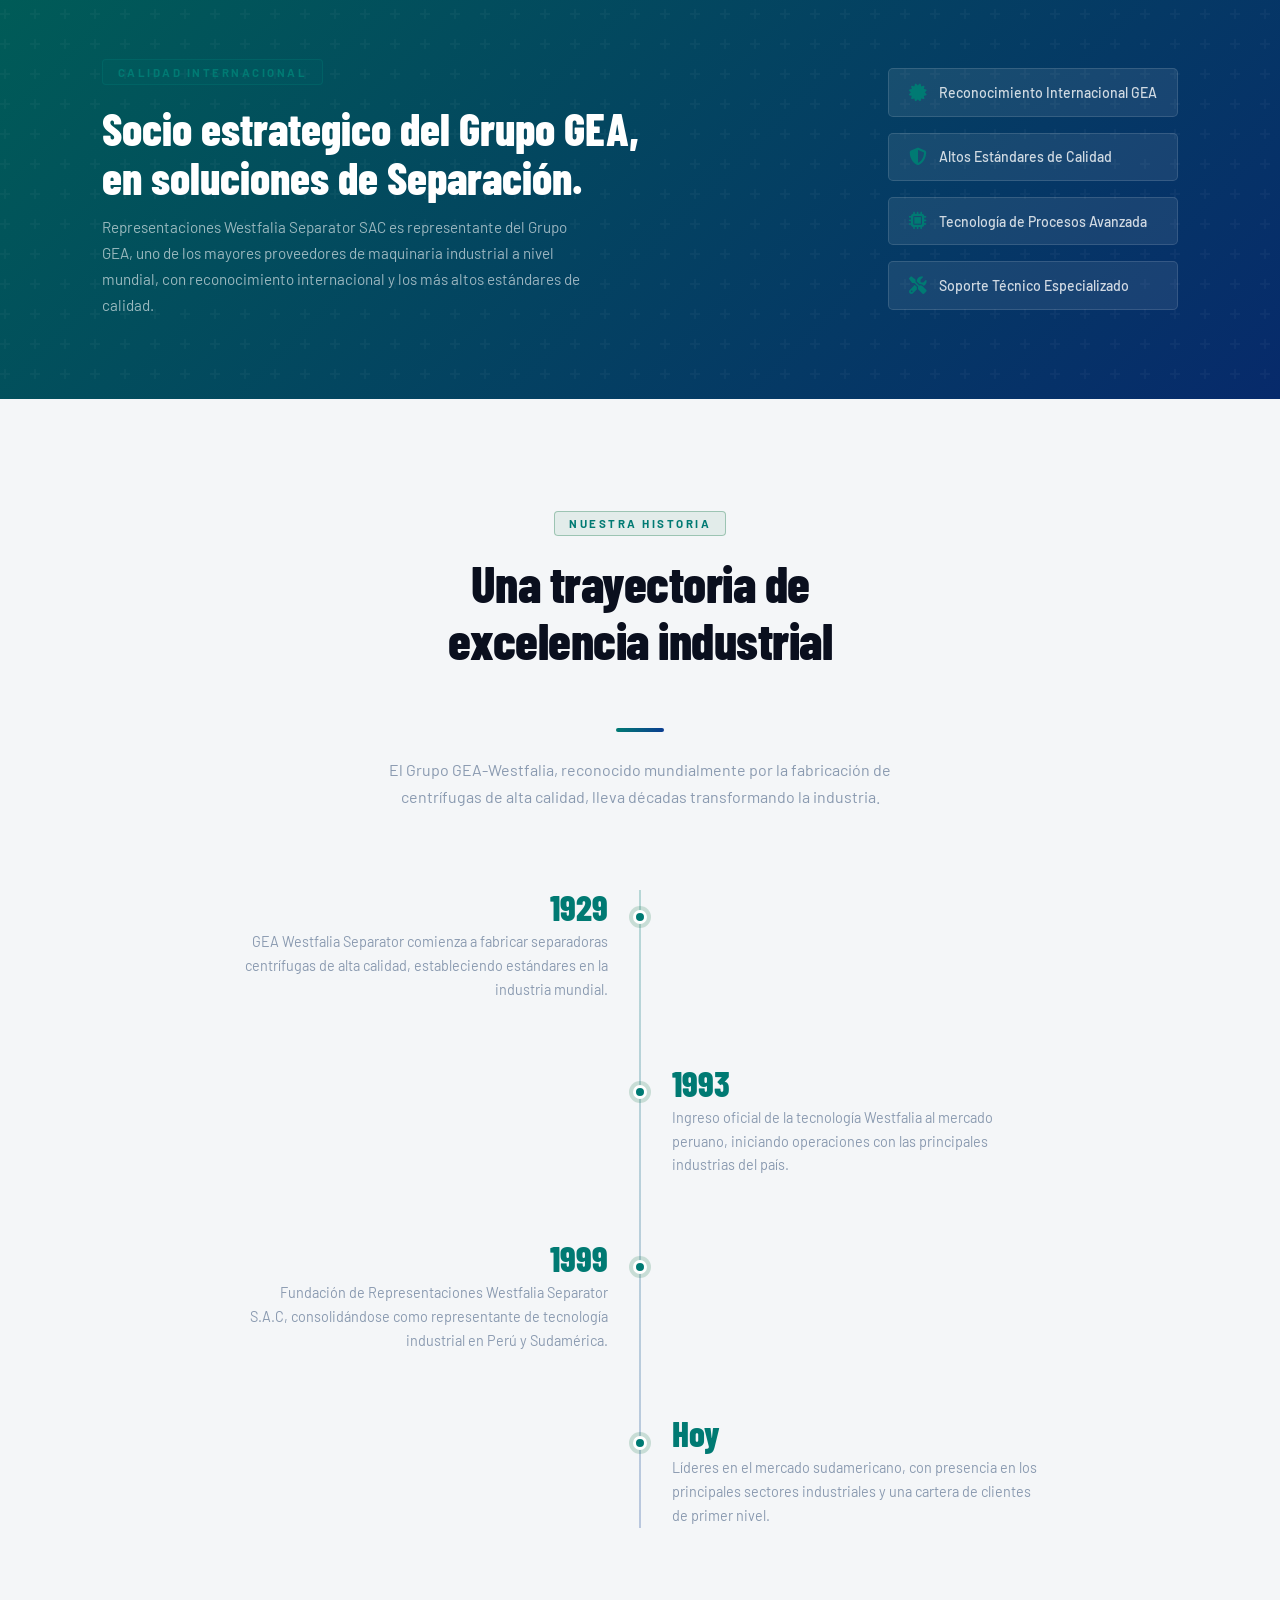
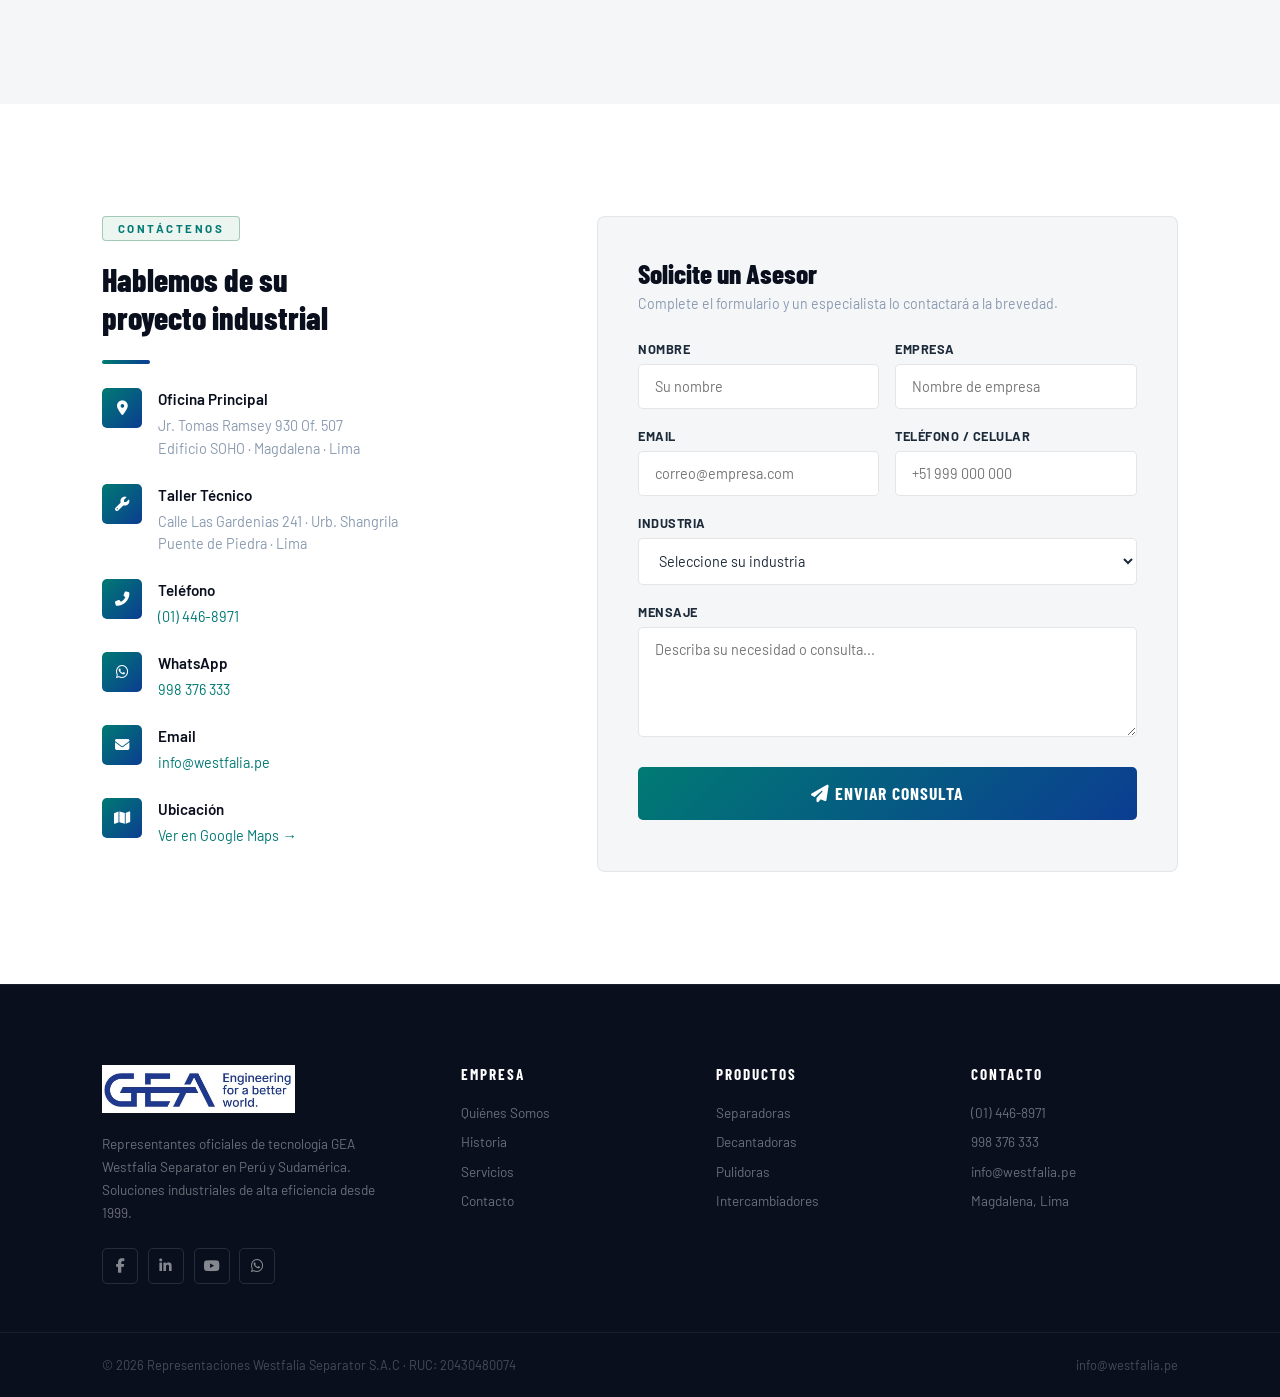
==== commit 583203d5: "Correciones para Google Search Console" ====
--- a/index.html
+++ b/index.html
@@ -1,5 +1,5 @@
 <!DOCTYPE html>
-<html lang="es-PE">
+<html lang="es-PE" xml:lang="es">
 
 <head>
     <!-- Google Tag Manager -->
@@ -10,12 +10,9 @@
         })(window, document, 'script', 'dataLayer', 'GTM-NFPWQFRT');</script>
     <!-- End Google Tag Manager -->
 
-    <!-- Favicons -->
-    <link rel="icon" href="logo.jpg" type="image/jpeg">
-    <link rel="icon" type="image/png" sizes="32x32" href="/favicon-32x32.png">
-    <link rel="icon" type="image/png" sizes="16x16" href="/favicon-16x16.png">
-    <link rel="apple-touch-icon" sizes="180x180" href="/apple-touch-icon.png">
-    <link rel="manifest" href="/site.webmanifest">
+    <!-- Favicons (solo archivos que existen en el servidor) -->
+    <link rel="icon" href="favicon.ico" type="image/x-icon">
+    <link rel="shortcut icon" href="favicon.ico" type="image/x-icon">
 
     <!-- Metadatos Técnicos Básicos -->
     <meta charset="UTF-8">
@@ -25,11 +22,12 @@
     <title>Representaciones Westfalia Separator S.A.C. | Centrífugas y Decantadoras en Perú</title>
     <meta name="description"
         content="Socio estratégico de GEA Westfalia Separator en Perú y Sudamérica. Ofrecemos centrífugas industriales, decantadoras, pulidoras, intercambiadores de calor, repuestos originales y soporte técnico especializado.">
-    <meta name="keywords"
-        content="Westfalia Separator, GEA Westfalia, centrifugas industriales, decantadoras, pulidoras, intercambiadores de calor, repuestos originales GEA, soporte tecnico industrial peru, separadoras centrifugas, Magdalena, Puente Piedra, Lima, Peru">
-    <meta name="robots" content="index, follow">
+    <meta name="robots" content="index, follow, max-image-preview:large, max-snippet:-1, max-video-preview:-1">
+    <meta name="author" content="Representaciones Westfalia Separator S.A.C.">
+    <meta name="theme-color" content="#007A73">
     <link rel="canonical" href="https://gea-westfalia.com.pe/">
-    <link rel="sitemap" type="application/xml" href="https://gea-westfalia.com.pe/sitemap.xml">
+    <link rel="alternate" hreflang="es-PE" href="https://gea-westfalia.com.pe/">
+    <link rel="alternate" hreflang="es" href="https://gea-westfalia.com.pe/">
 
     <!-- GEO Targeting / Local SEO -->
     <meta name="geo.region" content="PE-LMA" />
@@ -44,6 +42,9 @@
     <meta property="og:type" content="website" />
     <meta property="og:url" content="https://gea-westfalia.com.pe/" />
     <meta property="og:image" content="https://gea-westfalia.com.pe/logo.jpg" />
+    <meta property="og:image:width" content="800" />
+    <meta property="og:image:height" content="600" />
+    <meta property="og:image:alt" content="Logo Representaciones Westfalia Separator S.A.C." />
     <meta property="og:site_name" content="Westfalia Perú" />
     <meta property="og:locale" content="es_PE" />
 
@@ -60,12 +61,36 @@
       "@context": "https://schema.org",
       "@graph": [
         {
+          "@type": "WebSite",
+          "@id": "https://gea-westfalia.com.pe/#website",
+          "url": "https://gea-westfalia.com.pe/",
+          "name": "Representaciones Westfalia Separator S.A.C.",
+          "description": "Socio estratégico de GEA Westfalia Separator en Perú y Sudamérica.",
+          "inLanguage": "es-PE",
+          "publisher": { "@id": "https://gea-westfalia.com.pe/#organization" }
+        },
+        {
+          "@type": "WebPage",
+          "@id": "https://gea-westfalia.com.pe/#webpage",
+          "url": "https://gea-westfalia.com.pe/",
+          "name": "Representaciones Westfalia Separator S.A.C. | Centrífugas y Decantadoras en Perú",
+          "description": "Socio estratégico de GEA Westfalia Separator en Perú y Sudamérica. Centrífugas industriales, decantadoras, pulidoras, intercambiadores de calor, repuestos originales y soporte técnico especializado.",
+          "inLanguage": "es-PE",
+          "isPartOf": { "@id": "https://gea-westfalia.com.pe/#website" },
+          "about": { "@id": "https://gea-westfalia.com.pe/#organization" }
+        },
+        {
           "@type": "Organization",
           "@id": "https://gea-westfalia.com.pe/#organization",
           "name": "Representaciones Westfalia Separator S.A.C.",
           "alternateName": "Westfalia Separator Perú",
           "url": "https://gea-westfalia.com.pe/",
-          "logo": "https://gea-westfalia.com.pe/logo.jpg",
+          "logo": {
+            "@type": "ImageObject",
+            "url": "https://gea-westfalia.com.pe/logo.jpg",
+            "width": 800,
+            "height": 600
+          },
           "sameAs": [
             "https://www.facebook.com/REPWestfaliaPeru"
           ],
@@ -84,6 +109,9 @@
           "image": "https://gea-westfalia.com.pe/logo.jpg",
           "telephone": "+51-1-446-8971",
           "url": "https://gea-westfalia.com.pe/",
+          "priceRange": "$$",
+          "currenciesAccepted": "PEN, USD",
+          "paymentAccepted": "Cash, Credit Card, Bank Transfer",
           "address": {
             "@type": "PostalAddress",
             "streetAddress": "Jr. Tomas Ramsey 930 Of. 507, Edificio SOHO",
@@ -100,15 +128,12 @@
           "openingHoursSpecification": {
             "@type": "OpeningHoursSpecification",
             "dayOfWeek": [
-              "Monday",
-              "Tuesday",
-              "Wednesday",
-              "Thursday",
-              "Friday"
+              "Monday", "Tuesday", "Wednesday", "Thursday", "Friday"
             ],
             "opens": "08:00",
             "closes": "18:00"
-          }
+          },
+          "hasMap": "https://maps.google.com/?q=-12.0945,-77.0620"
         },
         {
           "@type": "LocalBusiness",
@@ -135,13 +160,23 @@
     }
     </script>
 
+    <!-- Preload recursos críticos (mejora LCP / Core Web Vitals) -->
+    <!-- WebP para navegadores modernos (Chrome, Edge, Firefox) -->
+    <link rel="preload" href="./Westfalia1.webp" as="image" type="image/webp" fetchpriority="high">
+    <!-- JPEG fallback para navegadores sin soporte WebP (Safari antiguo, IE) -->
+    <link rel="preload" href="./Westfalia1.jpeg" as="image" type="image/jpeg" fetchpriority="low">
+
     <!-- Recursos de Estilos y Fuentes -->
     <link rel="preconnect" href="https://fonts.googleapis.com">
     <link rel="preconnect" href="https://fonts.gstatic.com" crossorigin>
     <link
         href="https://fonts.googleapis.com/css2?family=Barlow+Condensed:wght@300;400;600;700;800&family=Barlow:wght@300;400;500;600&display=swap"
         rel="stylesheet">
-    <link rel="stylesheet" href="https://cdnjs.cloudflare.com/ajax/libs/font-awesome/6.5.0/css/all.min.css">
+    <link rel="stylesheet" href="https://cdnjs.cloudflare.com/ajax/libs/font-awesome/6.5.0/css/all.min.css"
+        media="print" onload="this.media='all'">
+    <noscript>
+        <link rel="stylesheet" href="https://cdnjs.cloudflare.com/ajax/libs/font-awesome/6.5.0/css/all.min.css">
+    </noscript>
     <link rel="stylesheet" href="./estilos.css">
 </head>
 
@@ -154,10 +189,10 @@
     <!-- NAV -->
     <nav id="navbar">
         <a href="#inicio" class="nav-logo">
-            <img src="./logo.jpg" alt="Westfalia Perú Logo">
+            <img src="./logo.jpg" alt="Representaciones Westfalia Separator S.A.C. — Logo oficial" width="42"
+                height="42" loading="eager">
             <div class="nav-brand">
                 <span class="nav-brand-name">Representaciones Westfalia Separator</span>
-                <!--  <span class="nav-brand-sub">Centrífugas & Decantadoras</span> -->
             </div>
         </a>
         <ul class="nav-links" id="navLinks">
@@ -200,31 +235,35 @@
         <div class="scroll-hint"><i class="fas fa-chevron-down"></i> Scroll</div>
     </section>
 
-    <!-- Mover esto fuera de <style> y después de la sección .hero -->
+    <!-- INFO BAR -->
     <section class="info-bar">
         <div class="info-item">
-            <img src="icono1.png" alt="Tecnología Alemana" class="info-icon">
+            <img src="icono1.png" alt="Tecnología Alemana de GEA Westfalia Separator" class="info-icon" width="64"
+                height="64" loading="lazy">
             <div class="info-text">
                 <span class="info-title">TECNOLOGÍA ALEMANA</span>
                 <span class="info-desc">Equipos de alta tecnología con estándar mundial.</span>
             </div>
         </div>
         <div class="info-item">
-            <img src="icono2.png" alt="Soluciones Integrales" class="info-icon">
+            <img src="icono2.png" alt="Soluciones Integrales de Separación Industrial" class="info-icon" width="64"
+                height="64" loading="lazy">
             <div class="info-text">
                 <span class="info-title">SOLUCIONES INTEGRALES</span>
                 <span class="info-desc">Equipos y servicios para cada etapa de su proceso.</span>
             </div>
         </div>
         <div class="info-item">
-            <img src="icono3.png" alt="Soporte Especializado" class="info-icon">
+            <img src="icono3.png" alt="Soporte Técnico Especializado GEA Westfalia Perú" class="info-icon" width="64"
+                height="64" loading="lazy">
             <div class="info-text">
                 <span class="info-title">SOPORTE ESPECIALIZADO</span>
                 <span class="info-desc">Asistencia técnica y repuestos originales.</span>
             </div>
         </div>
         <div class="info-item">
-            <img src="icono4.png" alt="Experiencia Regional" class="info-icon">
+            <img src="icono4.png" alt="27 años de experiencia industrial en Perú y Latinoamérica" class="info-icon"
+                width="64" height="64" loading="lazy">
             <div class="info-text">
                 <span class="info-title">EXPERIENCIA REGIONAL</span>
                 <span class="info-desc">Más de 27 años brindando soluciones en Perú y Latinoamérica.</span>
@@ -242,7 +281,8 @@
                 tratamiento de fluidos industriales.</p>
         </div>
         <div class="products-grid">
-            <a href="centrifugas.html" target="_blank" rel="noopener noreferrer" class="product-card reveal">
+            <!-- Links internos SIN target="_blank" para correcta indexación por Googlebot -->
+            <a href="centrifugas.html" class="product-card reveal">
                 <div class="product-icon"><i class="fas fa-sync-alt"></i></div>
                 <div class="product-name">Separadoras – Centrífugas</div>
                 <p class="product-desc">Separación de alto rendimiento para líquidos y sólidos en procesos industriales
@@ -252,7 +292,7 @@
                     equipos <i class="fas fa-arrow-right"></i></span>
             </a>
 
-            <a href="decantadoras.html" target="_blank" rel="noopener noreferrer" class="product-card reveal">
+            <a href="decantadoras.html" class="product-card reveal">
                 <div class="product-icon"><i class="fas fa-filter"></i></div>
                 <div class="product-name">Decantadoras</div>
                 <p class="product-desc">Tecnología de decantación de tres fases para máxima eficiencia en extracción y
@@ -262,7 +302,7 @@
                     equipos <i class="fas fa-arrow-right"></i></span>
             </a>
 
-            <a href="pulidoras.html" target="_blank" rel="noopener noreferrer" class="product-card reveal">
+            <a href="pulidoras.html" class="product-card reveal">
                 <div class="product-icon"><i class="fas fa-gem"></i></div>
                 <div class="product-name">Pulidoras</div>
                 <p class="product-desc">Equipos especializados para el pulido y refinación de aceites, jugos y productos
@@ -271,7 +311,8 @@
                     style="display:inline-flex;align-items:center;gap:.4rem;font-size:.78rem;font-weight:700;margin-top:.8rem;opacity:.7;">Ver
                     equipos <i class="fas fa-arrow-right"></i></span>
             </a>
-            <a href="intercambiadores.html" target="_blank" rel="noopener noreferrer" class="product-card reveal">
+
+            <a href="intercambiadores.html" class="product-card reveal">
                 <div class="product-icon"><i class="fas fa-thermometer-half"></i></div>
                 <div class="product-name">Intercambiadores de Calor</div>
                 <p class="product-desc">Sistemas de intercambio térmico de alta eficiencia energética para optimizar
@@ -308,7 +349,8 @@
         <div class="services-layout">
             <div class="services-visual reveal">
                 <div class="services-img">
-                    <img src="./tecnicos3.jpg" alt="Planta Industrial">
+                    <img src="./tecnicos3.jpg" alt="Técnicos especializados GEA Westfalia Separator Perú"
+                        loading="lazy">
                 </div>
                 <div class="accent-box">
                     <div class="big">GEA GROUP</div>
@@ -316,7 +358,7 @@
                 </div>
             </div>
             <div class="reveal">
-                <span class="section-tag">Servicios & Sectores</span>
+                <span class="section-tag">Servicios &amp; Sectores</span>
                 <h2 class="section-title">Soluciones para cada<br>industria</h2>
                 <div class="divider"></div>
                 <p class="section-sub">Brindamos soporte técnico especializado, repuestos originales y mantenimiento
@@ -327,14 +369,13 @@
                     <div class="sector-pill"><i class="fas fa-industry"></i> Industria Azucarera</div>
                     <div class="sector-pill"><i class="fas fa-ship"></i> Industria Marítima</div>
                     <div class="sector-pill"><i class="fas fa-flask"></i> Industria Química</div>
-                    <div class="sector-pill"><i class="fas fa-utensils"></i> Alimentos & Bebidas</div>
+                    <div class="sector-pill"><i class="fas fa-utensils"></i> Alimentos &amp; Bebidas</div>
                     <div class="sector-pill"><i class="fas fa-snowflake"></i> Refrigeración Industrial</div>
                     <div class="sector-pill"><i class="fas fa-bolt"></i> Plantas y Energía</div>
                     <div class="sector-pill"><i class="fas fa-mountain"></i> Industria Minera</div>
                 </div>
                 <div style="margin-top: 2rem;">
-                    <a href="servicios.html" target="_blank" rel="noopener noreferrer" class="btn-hero-primary"><i
-                            class="fas fa-info-circle"></i>
+                    <a href="#contacto" class="btn-hero-primary"><i class="fas fa-info-circle"></i>
                         Más información</a>
                 </div>
             </div>
@@ -469,6 +510,7 @@
             </div>
         </div>
     </section>
+
     <!-- ABOUT -->
     <section class="about-section" id="nosotros">
         <div class="about-layout">
@@ -508,7 +550,8 @@
                     Fundación<br>en Perú
                 </div>
                 <div class="about-img">
-                    <img src="soho.jpg" alt="Edificio SOHO - Representaciones Westfalia Separator"
+                    <img src="soho.jpg" alt="Edificio SOHO - Sede de Representaciones Westfalia Separator en Lima"
+                        loading="lazy"
                         onerror="this.style.display='none';this.parentElement.style.background='linear-gradient(135deg,#0f5233,#072a6b)';this.parentElement.style.display='flex';this.parentElement.style.alignItems='center';this.parentElement.style.justifyContent='center';this.parentElement.innerHTML='<i class=fas fa-building style=color:rgba(255,255,255,.15);font-size:6rem></i>'">
                 </div>
             </div>
@@ -649,8 +692,7 @@
                         </div>
                         <div class="form-group">
                             <label for="fld-empresa">Empresa</label>
-                            <input type="text" id="fld-empresa" name="empresa" placeholder="Nombre de empresa"
-                                required>
+                            <input type="text" id="fld-empresa" name="empresa" placeholder="Nombre de empresa" required>
                         </div>
                     </div>
                     <div class="form-row">
@@ -672,7 +714,7 @@
                             <option>Industria Azucarera</option>
                             <option>Industria Minera</option>
                             <option>Industria Química</option>
-                            <option>Alimentos & Bebidas</option>
+                            <option>Alimentos &amp; Bebidas</option>
                             <option>Otra</option>
                         </select>
                     </div>
@@ -691,7 +733,7 @@
     <footer>
         <div class="footer-main">
             <div class="footer-brand">
-                <img src="./logo.jpg" alt="Representaciones Westfalia Separator">
+                <img src="./logo.jpg" alt="Representaciones Westfalia Separator S.A.C." loading="lazy">
                 <p>Representantes oficiales de tecnología GEA Westfalia Separator en Perú y Sudamérica. Soluciones
                     industriales
                     de alta eficiencia desde 1999.</p>
@@ -716,7 +758,6 @@
             <div class="footer-col">
                 <h5>Productos</h5>
                 <ul>
-
                     <li><a href="centrifugas.html">Separadoras</a></li>
                     <li><a href="decantadoras.html">Decantadoras</a></li>
                     <li><a href="pulidoras.html">Pulidoras</a></li>
--- a/estilos.css
+++ b/estilos.css
@@ -214,15 +214,21 @@
         }
 
         .slide-1 {
-            background-image: url('./Westfalia1.jpeg')
+            background-image: url('./Westfalia1.webp');
+            background-image: -webkit-image-set(url('./Westfalia1.webp') 1x);
+            background-image: image-set(url('./Westfalia1.webp') type('image/webp'), url('./Westfalia1.jpeg') type('image/jpeg'));
         }
 
         .slide-2 {
-            background-image: url('./Westfalia2.jpeg')
+            background-image: url('./Westfalia2.webp');
+            background-image: -webkit-image-set(url('./Westfalia2.webp') 1x);
+            background-image: image-set(url('./Westfalia2.webp') type('image/webp'), url('./Westfalia2.jpeg') type('image/jpeg'));
         }
 
         .slide-3 {
-            background-image: url('./Westfalia3.png')
+            background-image: url('./Westfalia3.webp');
+            background-image: -webkit-image-set(url('./Westfalia3.webp') 1x);
+            background-image: image-set(url('./Westfalia3.webp') type('image/webp'), url('./Westfalia3.png') type('image/png'));
         }
 
         .hero-content {
